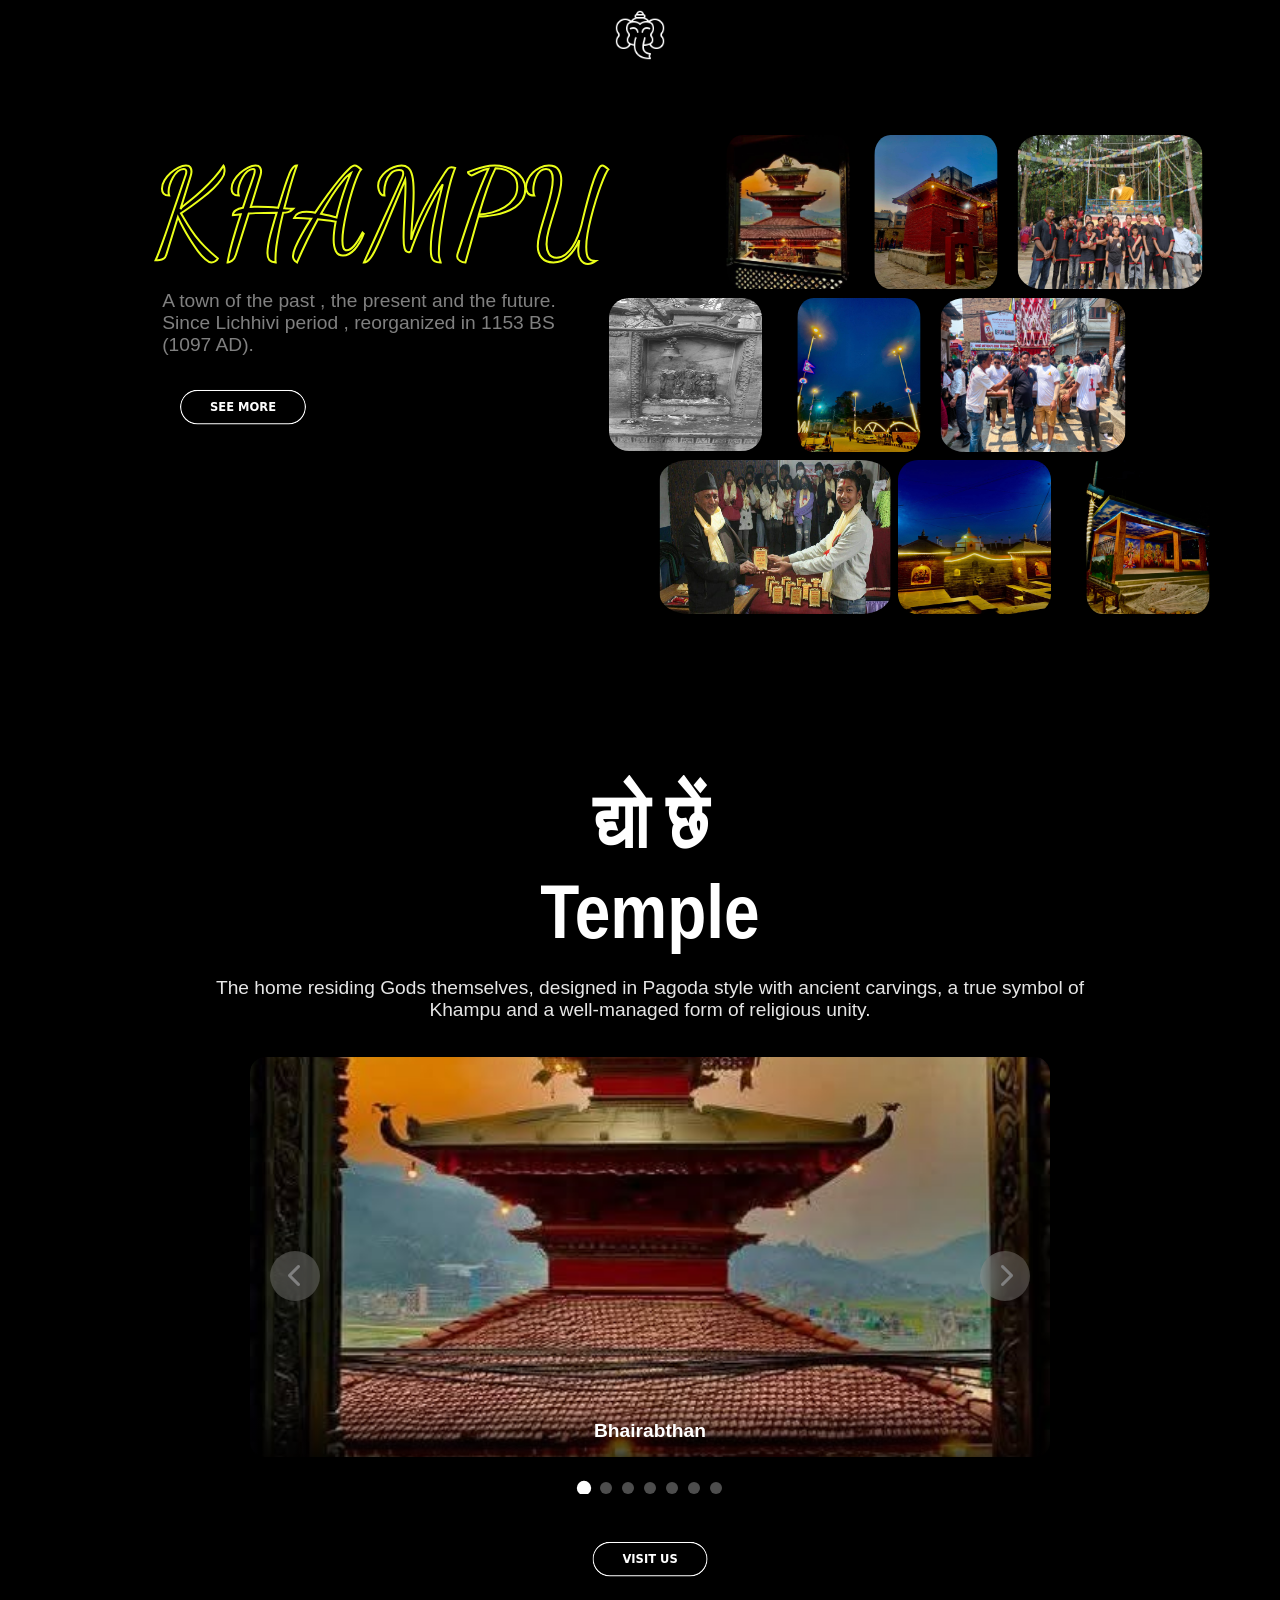
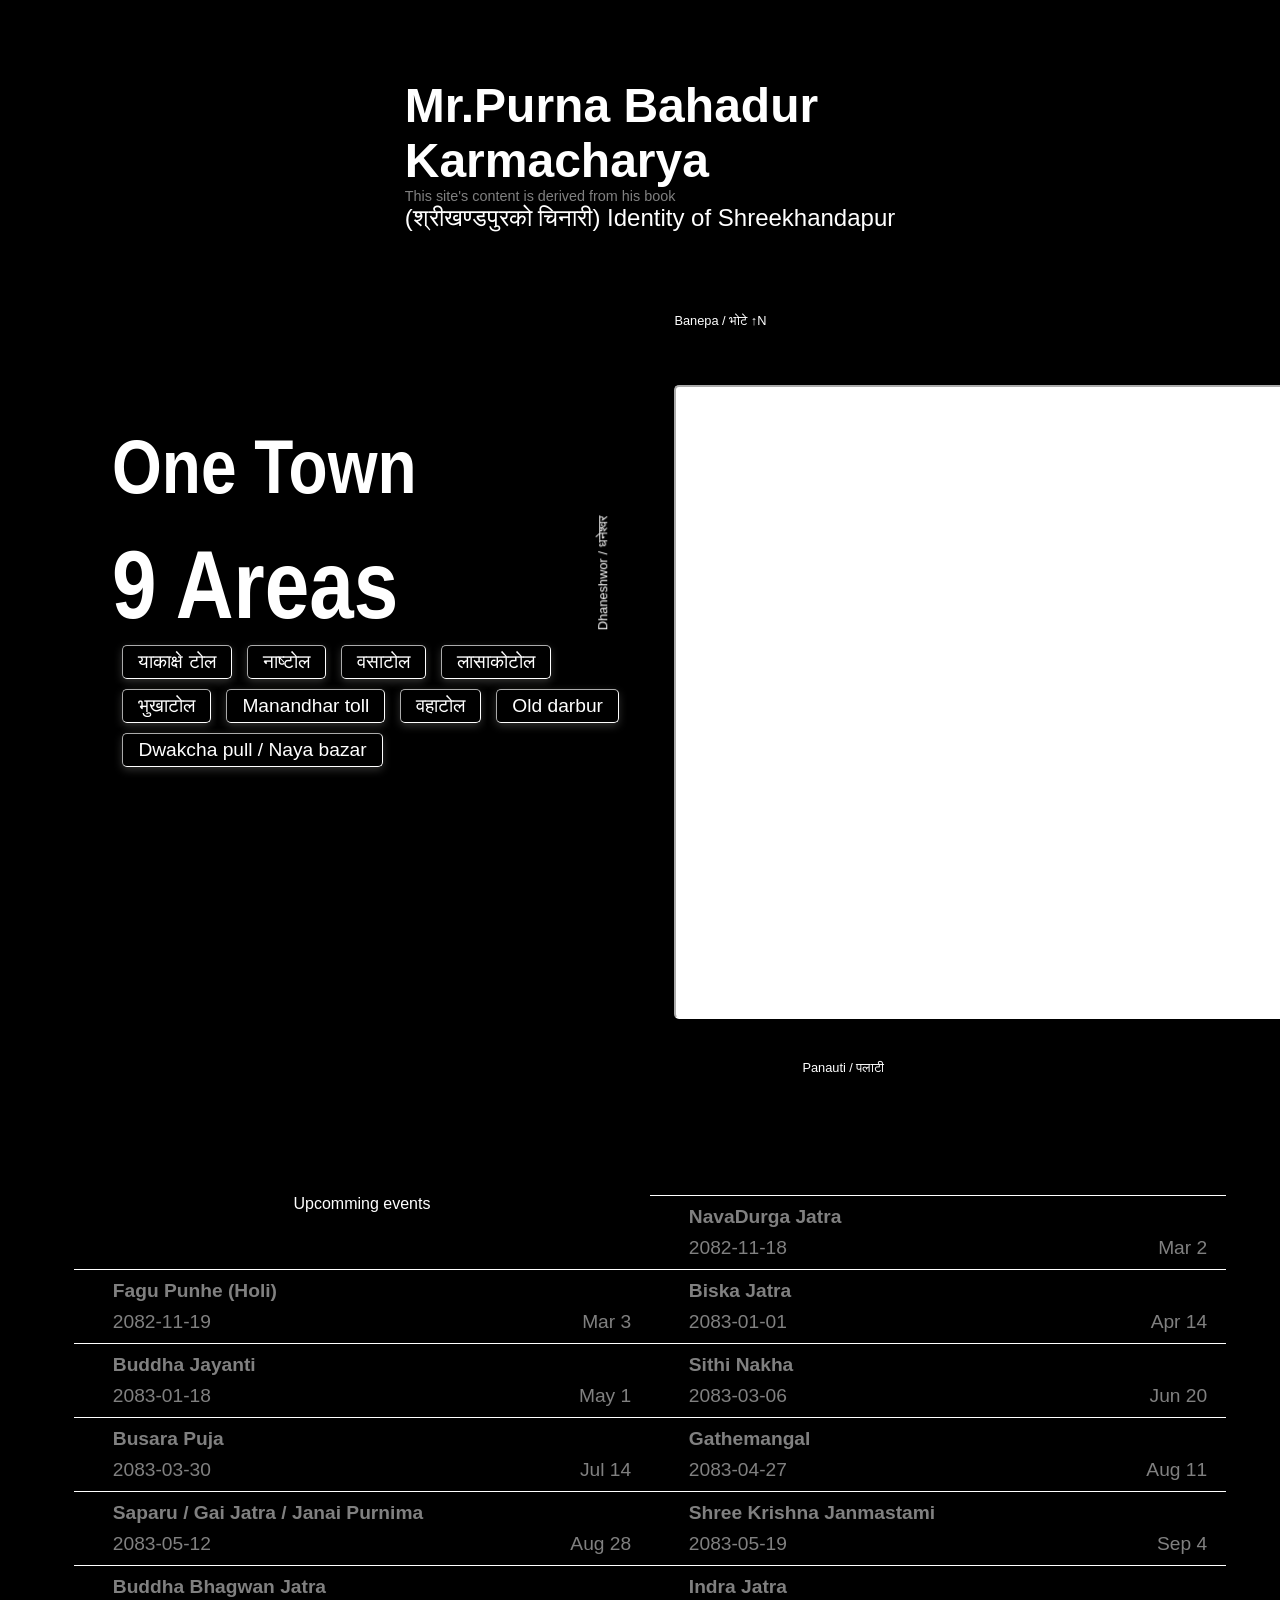
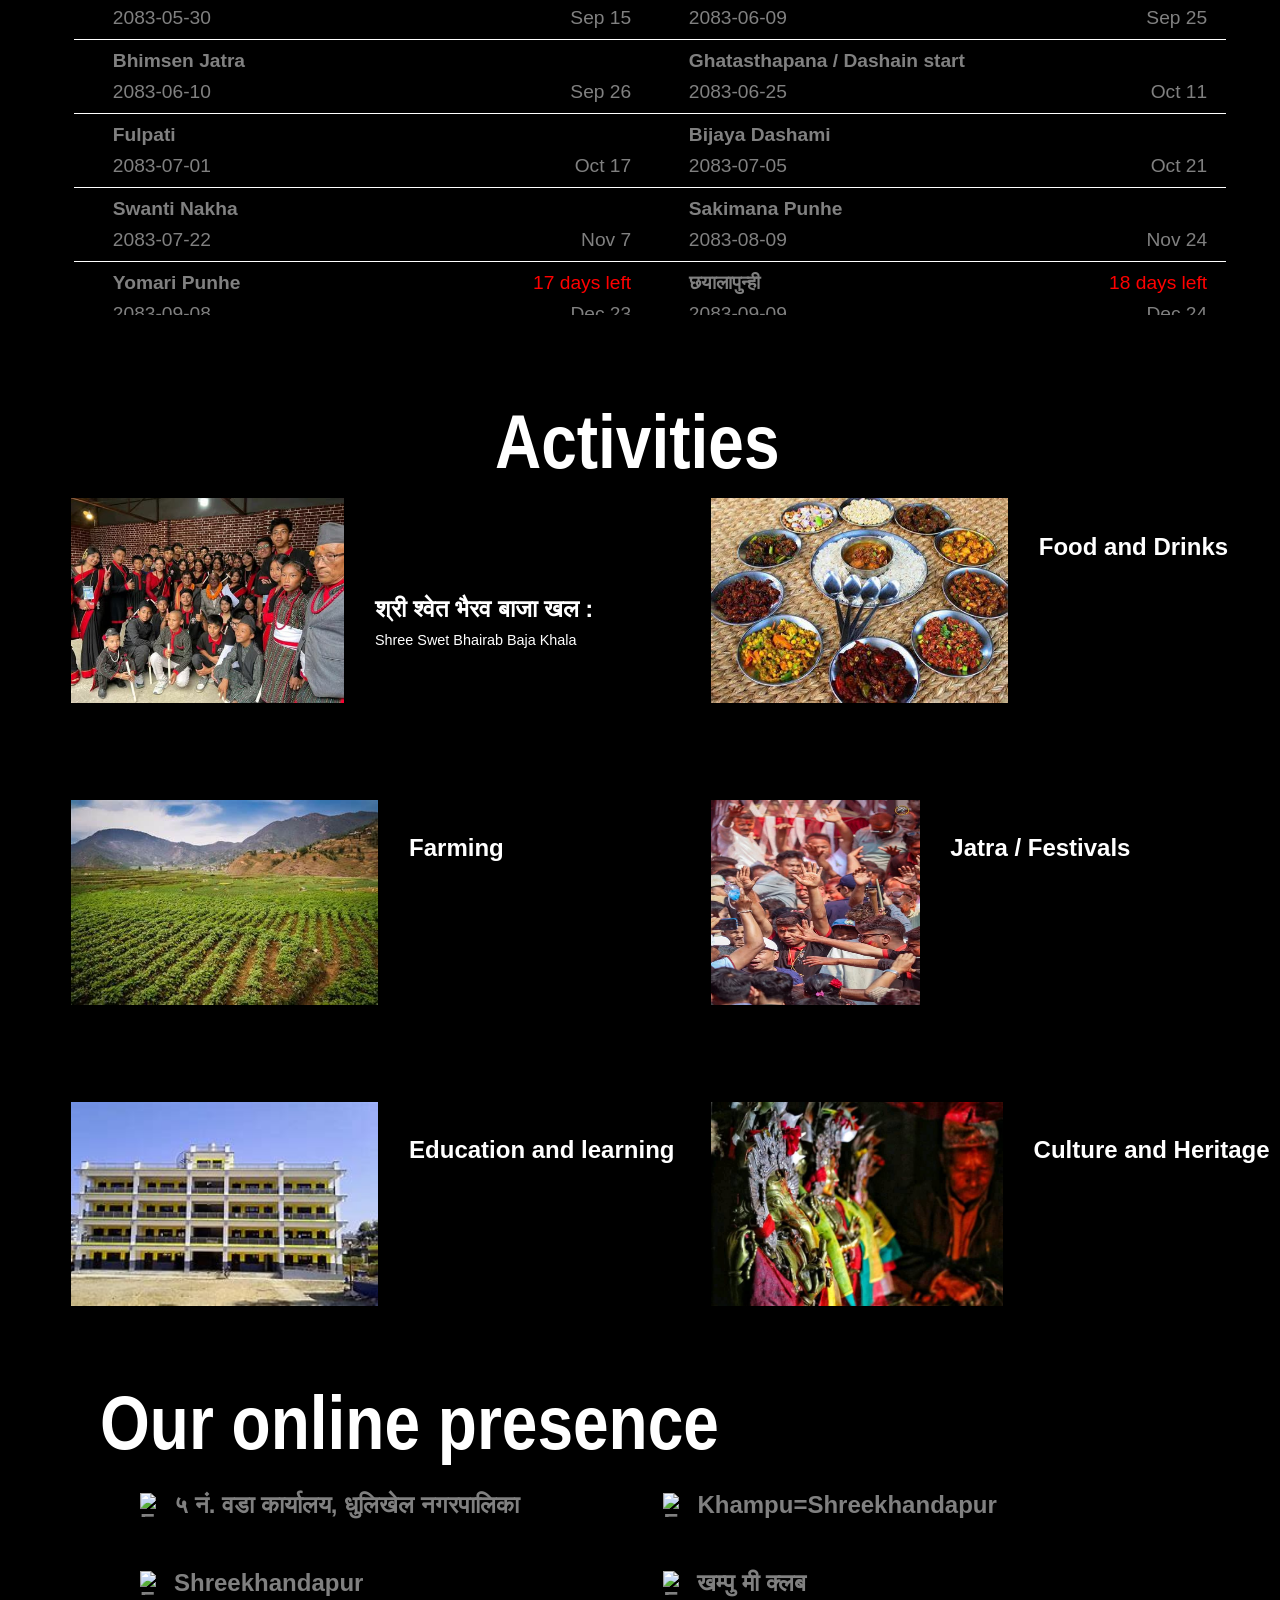
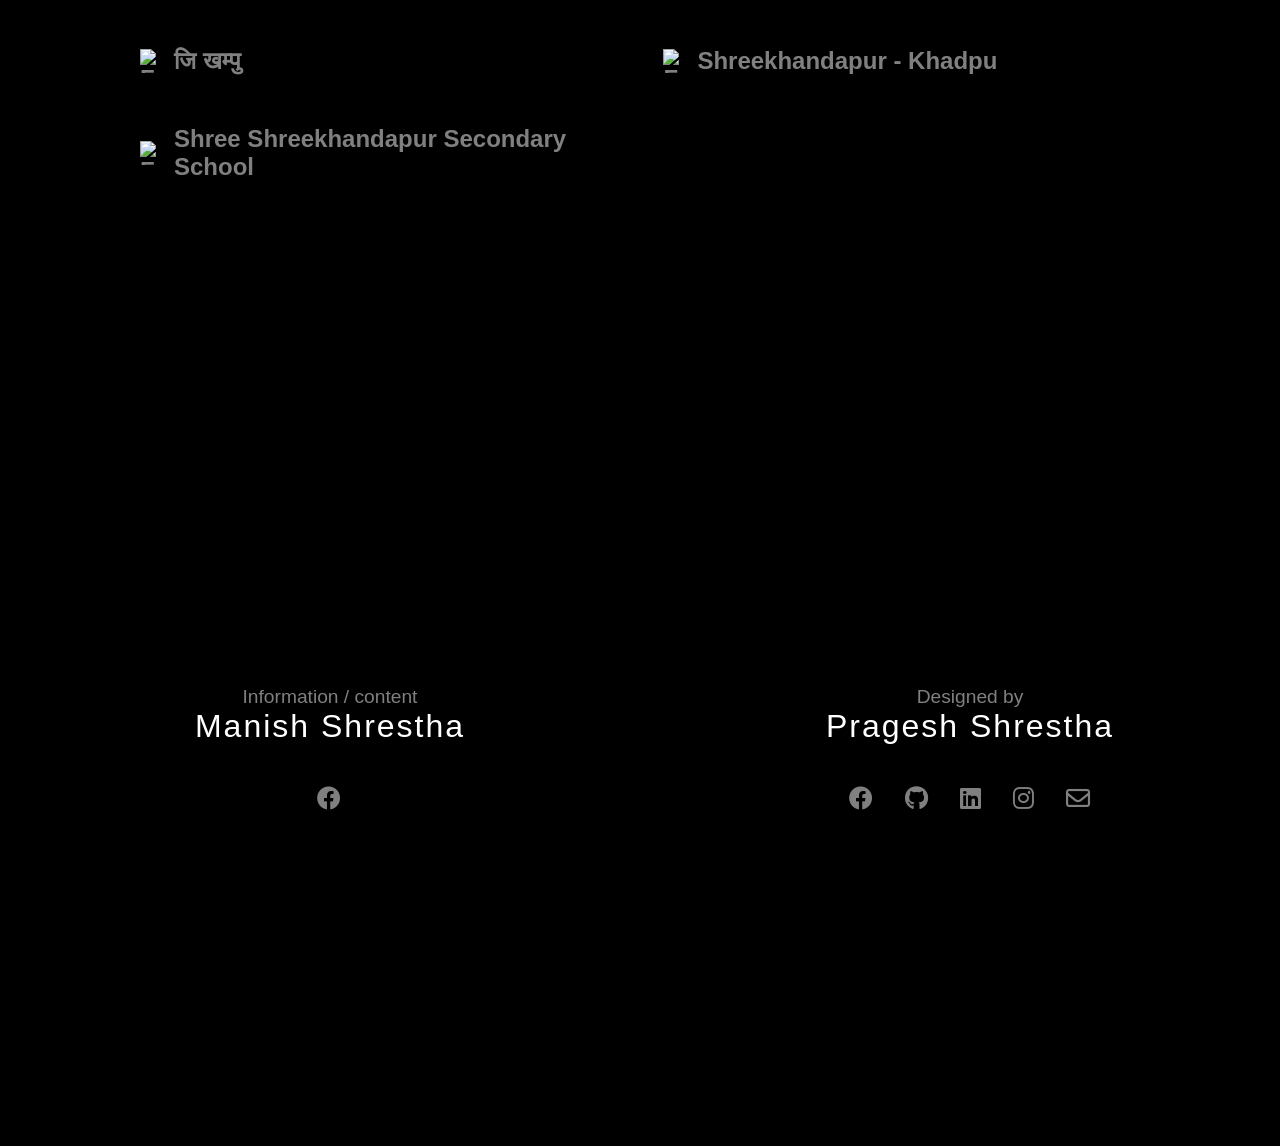
==== index.html @ 605fe3b8 "fixed:map-satellite" ====
<!DOCTYPE html>
<html>
<head>
    <title>खम्पू</title>

    <!-- Include Leaflet CSS -->
    <link rel="icon" type="image/png" href="icon.PNG">

    <link href="https://fonts.googleapis.com/css2?family=Roboto:wght@400;700&family=Open+Sans:wght@300;600&display=swap" rel="stylesheet">
    <link rel="stylesheet" href="https://unpkg.com/leaflet@1.9.4/dist/leaflet.css" />
    <link rel="stylesheet" href="style.css">
    <meta name="viewport" content="width=device-width, initial-scale=1, maximum-scale=5, user-scalable=yes, viewport-fit=cover">
    <meta name="mobile-web-app-capable" content="yes">
    <meta name="apple-mobile-web-app-capable" content="yes">
    <meta name="apple-mobile-web-app-status-bar-style" content="black-translucent">
    <meta name="format-detection" content="telephone=no">
    <script src="https://cdnjs.cloudflare.com/ajax/libs/gsap/3.12.2/gsap.min.js"></script>
    <script src="https://cdnjs.cloudflare.com/ajax/libs/gsap/3.12.2/ScrollTrigger.min.js"></script>
    <link rel="stylesheet" href="https://unpkg.com/leaflet/dist/leaflet.css" />
    <script src="https://unpkg.com/leaflet/dist/leaflet.js"></script>
    <script src="https://code.jquery.com/jquery-3.6.0.min.js"></script>
    <link rel="stylesheet" href="https://cdnjs.cloudflare.com/ajax/libs/font-awesome/6.0.0-beta3/css/all.min.css">

<link rel="preconnect" href="https://fonts.googleapis.com">
<link rel="preconnect" href="https://fonts.gstatic.com" crossorigin>
<link href="https://fonts.googleapis.com/css2?family=Dancing+Script&display=swap" rel="stylesheet">
    <link rel="stylesheet" href="https://unpkg.com/leaflet@1.7.1/dist/leaflet.css" />
    <script src="https://unpkg.com/leaflet@1.7.1/dist/leaflet.js"></script>
    <script src="https://code.jquery.com/jquery-3.6.0.min.js"></script>

</head>
<img src="ganesh.png" class="namonamah">
<div class="popup" id="popup">
  <img id="popupImg" src="">
  <div class="description" id="desc"></div>
</div>
<div class="textContainer" id="animatedText">Shreekhandapur</div>
<div style="overflow-x:hidden;">
<div class="page_front" style="position:sticky;top:0;">
<!---  <iframe src="some.svg"></iframe>-->

<div class="text_front">
  <div class="wrapper">
    <svg>
      <text x="50%" y="50%" dy=".35em" text-anchor="middle">
        KHAMPU
      </text>
    </svg>
  </div>
  <!--<button onclick="openAndFillForm()">Fill & Submit Form</button>-->

<p class="p_tag">
  A town of the past , the present and the future. <br>
  Since Lichhivi period , reorganized in 1153 BS <br>(1097 AD).


</p>

<br>
<button class="btn-17">
  <span class="text-container">
    <a href="https://jojolopakhampu.com/" class="text">See more</a>
  </span>
</button>
</div>

<div class="image_front fade-in">
<div class="if a">
  <img src="img1.jpg" alt = "" class="img_if a">
  <img src="img2.jpg" alt = "" class="img_if b">
  <img src="img3.jpg" alt = "" class="img_if c">


</div>
<div class="if b">
  <img src="img4.jpg" alt = "" class="img_if d">
  <img src="img5.jpg" alt = "" class="img_if e">
  <img src="img6.jpg" alt = "" class = "img_if f">


</div>
<div class="if a">
  <img src="img7.jpg" alt = "" class="img_if g">
  <img src="img8.jpg" alt = "" class="img_if h">
  <img src="img9.jpg" alt = "" class="img_if i">

</div>
</div>



</div>

<div class="temple-carousel-container slide-in">
  <div class="carousel-header">
    <div class="tracking-in-expand b"> 
      द्यो छें <br> Temple <br>
    </div>
    <div class="temple-description">
      The home residing Gods themselves, designed in Pagoda style with ancient carvings, a true symbol of Khampu and a well-managed form of religious unity.
    </div>
  </div>
  
  <div class="temple-carousel">
    <div class="carousel-track">
      <div class="temple-slide">
        <img src="img1.jpg" alt="Temple 1" class="temple-img">
        <div class="temple-caption">Bhairabthan</div>
      </div>
      <div class="temple-slide">
        <img src="narayanthan.jpg" alt="Narayan Temple" class="temple-img">
        <div class="temple-caption">Narayanthan </div>
      </div>
      <div class="temple-slide">
        <img src="stupa1.jpg" alt="Stupa 1" class="temple-img">
        <div class="temple-caption"> Stupa</div>
      </div>
      <div class="temple-slide">
        <img src="ganeshthan.jpg" alt="Ganesh Temple" class="temple-img">
        <div class="temple-caption">Ganeshthan</div>
      </div>
      <div class="temple-slide">
        <img src="stupa2.jpg" alt="Stupa 2" class="temple-img">
        <div class="temple-caption"> Stupa</div>
      </div>
      <div class="temple-slide">
        <img src="bhimsenthan.jpg" alt="Bhimsen Temple" class="temple-img">
        <div class="temple-caption">Bhimsenthan</div>
      </div>
      <div class="temple-slide">
        <img src="pokhari.jpg" alt="Pokhari" class="temple-img">
        <div class="temple-caption">Mahadev Pokhari</div>
      </div>
    </div>
    
    <button class="carousel-btn prev-btn" onclick="moveCarousel(-1)">
      <i class="fas fa-chevron-left"></i>
    </button>
    <button class="carousel-btn next-btn" onclick="moveCarousel(1)">
      <i class="fas fa-chevron-right"></i>
    </button>
    
    <div class="carousel-dots">
      <span class="dot active" onclick="currentSlide(1)"></span>
      <span class="dot" onclick="currentSlide(2)"></span>
      <span class="dot" onclick="currentSlide(3)"></span>
      <span class="dot" onclick="currentSlide(4)"></span>
      <span class="dot" onclick="currentSlide(5)"></span>
      <span class="dot" onclick="currentSlide(6)"></span>
      <span class="dot" onclick="currentSlide(7)"></span>
    </div>
  </div>
  
  <button class="btn-17" style="margin-top:4vh">
    <span class="text-container">
      <a href="https://earth.google.com/web/@27.61558313,85.53383114,1462.14676281a,1025.90516681d,35y,0.00000001h,3.66679884t,360r/data=CgRCAggBOgMKATBCAggASg0I____________ARAA" class="text">Visit us</a>
    </span>
  </button>
</div>
<div style="display: flex; justify-content: center; width: 100vw; height: auto;margin-bottom:15vh;">
  <div class="book_div zoom-in">
<a href="https://www.facebook.com/purna.karmacharya.98" style="font-size:3rem;font-weight:600;">Mr.Purna Bahadur <br>Karmacharya</a>
<p style="color:grey;font-size:.9rem;">This site's content is derived from his book </p><a style="font-size:1.5rem;">(श्रीखण्डपुरको चिनारी) Identity of Shreekhandapur</a>
</div>
</div>
<div class="third_front ">


  <div class="text_front zoom-in">
  <p class="tracking-in-expand b">
    One Town </p> 
    <p class="tracking-in-expand" style="margin-top:5vh;font-size:5rem;">
      9 Areas </p> 
    <br>
    <div class="tf_div">
   
  </div>
  <div id="popup" class="ol-popup" style="display: none;">
    <div id="popup-content"></div>
</div>
<style>
    .ol-popup {
        position: absolute;
        background-color: white;
        box-shadow: 0 1px 4px rgba(0, 0, 0, 0.2);
        padding: 15px;
        border-radius: 10px;
        border: 1px solid #cccccc;
        bottom: 12px;
        left: -50px;
        min-width: 150px;
    }
</style>
   <script>
const tagsData = [
    "याकाक्षे टोल",
    "नाष्टोल",
    "वसाटोल",
    "लासाकोटोल",
    "भुखाटोल",
    "Manandhar toll",
    "वहाटोल",
    "Old darbur",
    "Dwakcha pull / Naya bazar"
];

// tf_div 
const tfDiv = document.querySelector('.tf_div');

tagsData.forEach(tagName => {
    const aTag = document.createElement('a');
    aTag.textContent = tagName;
    aTag.setAttribute('data-name', tagName);
    tfDiv.appendChild(aTag);
});
   </script>
    
   
    </div>

   
        <!-- Map container -->

        <div class="map_container">
          <a class="mp a" href="https://banepamun.gov.np/">Banepa / भोटे  ↑N</a>
          <a class="mp b" href="https://earth.google.com/web/@27.61771943,85.52283434,1498.59686632a,1630.9930187d,35y,0.00000001h,3.66714672t,0r/data=CgRCAggBOgMKATBCAggASg0I____________ARAA">Dhaneshwor / धनेश्वर</a>
          <a class="mp c" href="https://dhulikhelmun.gov.np/en">Dhulikhel / धौखेल / Chaukot</a>
          <a class="mp d" href="https://panautimun.gov.np/">Panauti / पलाटी </a>
        <div id="map"></div>
        
    </div>
    <link rel="stylesheet" href="https://cdn.jsdelivr.net/npm/ol@v7.5.1/ol.css">
    <script src="https://cdn.jsdelivr.net/npm/ol@v7.5.1/dist/ol.js"></script>
    <script>
      $(document).ready(function() {
    // Map Initialization using OpenLayers
    const map = new ol.Map({
        target: 'map', // Assuming you have a div with id="map"
        layers: [
            new ol.layer.Tile({
                source: new ol.source.XYZ({
                    url: 'https://server.arcgisonline.com/ArcGIS/rest/services/World_Imagery/MapServer/tile/{z}/{y}/{x}',
                    attributions: 'Tiles © Esri — Source: Esri, i-cubed, USDA, USGS, AEX, GeoEye, Getmapping, Aerogrid, IGN, IGP, UPR-EGP, and the GIS User Community'
                })
            })
        ],
        view: new ol.View({
            center: ol.proj.fromLonLat([85.53389, 27.61528]), // Panauti coordinates
            zoom: 17
        })
    });

    // Color Palette
    const colors = [
    "rgba(255, 0, 0, 0.4)",   // "#FF0000" with 0.1 opacity
    "rgba(0, 255, 0, 0.4)",   // "#00FF00" with 0.1 opacity
    "rgba(0, 0, 255, 0.4)",   // "#0000FF" with 0.1 opacity
    "rgba(255, 255, 0, 0.4)", // "#FFFF00" with 0.1 opacity
    "rgba(255, 0, 255, 0.4)", // "#FF00FF" with 0.1 opacity
    "rgba(0, 255, 255, 0.4)", // "#00FFFF" with 0.1 opacity
    "rgba(255, 153, 0, 0.4)", // "#FF9900" with 0.1 opacity
    "rgba(153, 0, 255, 0.4)", // "#9900FF" with 0.1 opacity
    "rgba(0, 255, 153, 0.4)"  // "#00FF99" with 0.1 opacity
];

    // Area Data under the curve
    const areas = [
        { name: "याकाक्षे टोल", color: colors[0], coords: [[85.534503, 27.615900], [85.534734, 27.616316], [85.535841, 27.615836], [85.535104, 27.615489], [85.534535, 27.615508]] },
        { name: "नाष्टोल", color: colors[1], coords: [[85.534503, 27.615900], [85.534497, 27.615116], [85.534267, 27.615140], [85.534229, 27.615865], [85.534267, 27.615967]] },
        { name: "वसाटोल", color: colors[2], coords: [[85.534229, 27.615865], [85.534267, 27.615967], [85.533985, 27.615984], [85.533462, 27.615589], [85.533226, 27.615527], [85.532652, 27.615385], [85.533092, 27.614767], [85.532258, 27.614755], [85.532510, 27.614588], [85.533004, 27.614662], [85.533242, 27.614736], [85.533199, 27.614498], [85.533701, 27.614569], [85.534200, 27.614681], [85.534028, 27.615028], [85.533932, 27.615152], [85.534267, 27.615140]] },
        { name: "लासाकोटोल", color: colors[3], coords: [[85.534200, 27.614681], [85.534028, 27.615028], [85.533932, 27.615152], [85.534393, 27.615107], [85.535222, 27.615095], [85.535415, 27.615199], [85.535444, 27.615035], [85.535407, 27.614831], [85.535243, 27.614524], [85.534497, 27.614092], [85.534302, 27.614439]] },
        { name: "Manandhar toll", color: colors[4], coords: [[85.533242, 27.614736], [85.533199, 27.614498], [85.532998, 27.614451], [85.533004, 27.614184], [85.532658, 27.614170], [85.532279, 27.614279], [85.532100, 27.614510], [85.532263, 27.614558]] },
        { name: "Dwakcha pull / Naya bazar", color: colors[5], coords: [[85.529616, 27.614750], [85.529026, 27.614455], [85.529562, 27.612354], [85.531772, 27.613619], [85.531719, 27.614674], [85.532108, 27.614605]] },
        { name: "भुखाटोल", color: colors[6], coords: [[85.532094, 27.614855], [85.532652, 27.615397], [85.533510, 27.615615], [85.532143, 27.617238], [85.531727, 27.616518], [85.532089, 27.615211]] },
        { name: "वहाटोल", color: colors[7], coords: [[85.534524, 27.615130], [85.534535, 27.615508], [85.535082, 27.615487], [85.535090, 27.615252], [85.535133, 27.615111], [85.534809, 27.615092]] },
        { name: "Old darbur", color: colors[8], coords: [[85.533193, 27.614501], [85.533218, 27.614187], [85.533886, 27.613904], [85.534495, 27.614047], [85.534371, 27.614244], [85.534272, 27.614539], [85.534197, 27.614686], [85.533704, 27.614569]] }
    ];

    // Polygon Creation & Storage
    const polygons = {};
    areas.forEach(area => {
    const polygon = new ol.Feature({
        geometry: new ol.geom.Polygon([area.coords.map(coord => ol.proj.fromLonLat(coord))]),
        name: area.name
    });

    const vectorSource = new ol.source.Vector({
        features: [polygon]
    });


        const vectorLayer = new ol.layer.Vector({
            source: vectorSource,
            style: new ol.style.Style({
                fill: new ol.style.Fill({
                    color: area.color
                }),
                stroke: new ol.style.Stroke({
                    color: area.color,
                    width: 2
                })
            })
        });

        map.addLayer(vectorLayer);
        polygons[area.name] = vectorLayer;

        // Popup functionality (OpenLayers has a different approach)
        polygon.on('change', function(evt){
            let feature = evt.target;
            let extent = feature.getGeometry().getExtent();
            let center = ol.extent.getCenter(extent);
            let popupContent = area.name;

            // Create a popup overlay
            const popup = new ol.Overlay({
              element: document.getElementById('popup'),
              positioning: 'bottom-center',
              stopEvent: false,
            });

            map.addOverlay(popup);

            popup.setPosition(center);
            document.getElementById('popup-content').innerHTML = popupContent;
            document.getElementById('popup').style.display = 'block';

            map.on('pointermove', function(evt){
                let feature = map.forEachFeatureAtPixel(evt.pixel, function (feature) {
                    return feature;
                });
                
                // Remove hover class from all text links
                $(".tf_div a").removeClass('map-hover');
                
                if(feature){
                    const featureName = feature.get('name');
                    // Add hover class to corresponding text link
                    $(`.tf_div a[data-name="${featureName}"]`).addClass('map-hover');
                    document.getElementById('popup').style.display = 'block';
                } else {
                    document.getElementById('popup').style.display = 'none';
                }
            });

        });

    });

    // Hover Interaction (Popup Trigger)
    $(".tf_div a").hover(
        function() {
            const areaName = $(this).data("name");
            if (polygons[areaName]) {
                // Trigger the popup by simulating a click on the polygon feature
                polygons[areaName].getSource().getFeatures()[0].changed();
            }
        },
        function() {
            // Hide the popup when mouse leaves the link
            document.getElementById('popup').style.display = 'none';
        }
    );
});
</script>
  </div>

<div class="overflow_container">
  <div class="festival-container" id="festivalList"></div>

  <!--
<div class="timeline-container">
  <div class="timeline-row" id="row1">
      <div class="timeline"></div>
  </div>
  <div class="timeline-row" id="row2">
      <div class="timeline"></div>
  </div>
</div>
-->
</div>
</div>
<!--
<h1>📅 Upcoming Events</h1>

<div class="event-container1">
    <table>
        <thead>
            <tr>
                <th>#</th>
                <th>Occasion</th>
                <th>English Date</th>
                <th>Nepali Date</th>
                <th>Days Left</th>
            </tr>
        </thead>

        <tbody id="eventTableBody1"></tbody>
    </table>
</div>

<div class="timeline-container1">
    <h2>Event Timeline</h2>
    <div class="timeline1" id="timeline1"></div>
</div>
-->
<div class="forth_front">

  <p class="tracking-in-expand b zoom-in">
    Activities</p>
    <div class="temp_row">
    <div class="row_pictures">
      <div class="image_row slide-in">
        <img src="baja.jpg" alt ="">
        <p class="image_p" style="margin-top:5vh;">
          श्री श्वेत भैरव बाजा खल :<br>
          <span style="font-size:.9rem;font-weight:200;color:white;">Shree Swet Bhairab Baja Khala</span>
        </p>
      </div>
<div class="image_row slide-in">
  <img src="food.jpg" alt ="">
  <p class="image_p">
    Food and Drinks
  </p>
</div>

<div class="image_row slide-in">
  <img src="farming.jpg" alt ="">
  <p class="image_p">
    Farming
  </p>
</div>
<div class="image_row slide-in">
  <img src="jatra.jpg" alt ="">
  <p class="image_p">
    Jatra / Festivals
  </p>
</div>
<div class="image_row slide-in">
  <img src="edu.jpg" alt ="">
  <p class="image_p">
    Education and learning
  </p>
</div>
<div class="image_row slide-in">
  <img src="culture.jpg" alt ="">
  <p class="image_p">
    Culture and Heritage
  </p>
</div>
    </div>
    <div class="row_pictures">
     <!---
      <div class="image_row">
        <img src="" alt ="">
        <p class="image_p">
          Something
        </p>
      </div>
      <div class="image_row">
        <img src="" alt ="">
        <p class="image_p">
          Something
        </p>
      </div>
      <div class="image_row">
        <img src="" alt ="">
        <p class="image_p">
          Something
        </p>
      </div>
    -->
      
      
      
      
          </div>
        </div>
      




</div>


</div>

 <div class="second_last">
  <p class="tracking-in-expand b zoom-in">
    Our online presence</p>
    <div class="sl_div">
      <div class="social-link">
        <a href="https://www.facebook.com/5NoWardOffice" target="_blank">
            <img src="https://upload.wikimedia.org/wikipedia/commons/5/51/Facebook_f_logo_%282019%29.svg" alt="Facebook" class="icon">
            <span>५ नं. वडा कार्यालय, धुलिखेल नगरपालिका 
            </span>
        </a>
    </div>
    <div class="social-link">
      <a href="https://www.facebook.com/KhampuShreekhandapur" target="_blank">
          <img src="https://upload.wikimedia.org/wikipedia/commons/5/51/Facebook_f_logo_%282019%29.svg" alt="Facebook" class="icon">
          <span>Khampu=Shreekhandapur 
          </span>
      </a>
    </div>
    <div class="social-link">
      <a href="https://www.facebook.com/groups/250309174994095" target="_blank">
          <img src="https://upload.wikimedia.org/wikipedia/commons/5/51/Facebook_f_logo_%282019%29.svg" alt="Facebook" class="icon">
          <span>Shreekhandapur</span>
      </a>
    </div>

    <div class="social-link">
      <a href="https://www.facebook.com/profile.php?id=61567288890779" target="_blank">
          <img src="https://upload.wikimedia.org/wikipedia/commons/5/51/Facebook_f_logo_%282019%29.svg" alt="Facebook" class="icon">
          <span>खम्पु मी क्लब </span>
      </a>
    </div>
    <div class="social-link">
      <a href="https://www.facebook.com/profile.php?id=61566471920444" target="_blank">
          <img src="https://upload.wikimedia.org/wikipedia/commons/5/51/Facebook_f_logo_%282019%29.svg" alt="Facebook" class="icon">
          <span>जि खम्पु 
          </span>
      </a>
    </div>
    <div class="social-link">
      <a href="https://www.facebook.com/profile.php?id=100067754231854" target="_blank">
          <img src="https://upload.wikimedia.org/wikipedia/commons/5/51/Facebook_f_logo_%282019%29.svg" alt="Facebook" class="icon">
          <span>    Shreekhandapur - Khadpu 

          </span>
      </a>
    </div>
    <div class="social-link">
      <a href="https://www.facebook.com/shreeshreekhandapur5" target="_blank">
          <img src="https://upload.wikimedia.org/wikipedia/commons/5/51/Facebook_f_logo_%282019%29.svg" alt="Facebook" class="icon">
          <span>   Shree Shreekhandapur Secondary School 

          </span>
      </a>
    </div>


        </div>

 </div>

<div class="last_front">


<div class="lf_div a">
  
  <div style="display:block;align-items:center;text-align:center;">
    <p>Information / content</p>
    <a href="https://jojolopakhampu.com/" style="font-size:2rem;">Manish Shrestha</a>

    
  </div>
  
  <div class="logo_footer">
    <a href="https://www.facebook.com/profile.php?id=61551064709132" target="_blank"><i class="fab fa-facebook"></i></a>
   
  </div>

</div>
<div class="lf_div b">
  <div style="display:block;align-items:center;text-align:center;">
    <p>Designed by</p>
    <a href="https://prageshshrestha.github.io/" style="font-size:2rem;">Pragesh Shrestha</a>

    
  </div>
  
  <div class="logo_footer">
    <a href="https://www.facebook.com/pragesh.shrestha.9/" target="_blank"><i class="fab fa-facebook"></i></a>
    <a href="https://github.com/PrageshShrestha" target="_blank"><i class="fab fa-github"></i></a>
    <a href="https://www.linkedin.com/in/mohan-krishna-shrestha-a00212212/" target="_blank"><i class="fab fa-linkedin"></i></a>
    <a href="https://www.instagram.com/pragesh_shrestha/?hl=en" target="_blank"><i class="fab fa-instagram"></i></a>
    <a href="mailto:binormus006@gmail.com"><i class="far fa-envelope"></i></a>
  </div>
</div>






   
    <script>
      gsap.registerPlugin(ScrollTrigger);
    
      gsap.to("#animatedText", {
          scrollTrigger: {
              trigger: "body",
              start: "200vh bottom",
              end: "50% center",
              scrub: true
          },
          top: "150vh",
          scale: 2.5,
          opacity: .01,
          letterSpacing: "1.5em",
          rotateY: 20,
          rotateX: 10,
          ease: "power3.out"
      });
    
      gsap.to("#animatedText", {
          scrollTrigger: {
              trigger: "body",
              start: "50% center",
              end: "bottom top",
              scrub: true,
              onUpdate: self => {
                  if (self.progress > 0.5) {
                      document.getElementById("animatedText").classList.add("filled");
                      document.getElementById("animatedText").classList.remove("outline");
                  } else {
                      document.getElementById("animatedText").classList.add("outline");
                      document.getElementById("animatedText").classList.remove("filled");
                  }
              }
          },
          left: "50%",
          top: "25vh",
          transform: "translate(-50%, 0) scale(1.1)",
          opacity: 1,
          letterSpacing: "0.2em",
          rotateY: 0,
          rotateX: 0,
          duration: 2,
          ease: "expo.out"
      });
    
      function applyOutlineEffect() {
          const text = document.getElementById("animatedText").innerText;
          let letterElements = [];
          document.getElementById("animatedText").innerHTML = "";
    
          for (let i = 0; i < text.length; i++) {
              const span = document.createElement("span");
              span.innerText = text[i];
              span.classList.add("filled");
              document.getElementById("animatedText").appendChild(span);
              letterElements.push(span);
          }
    
          function outlineLetter(index) {
              if (index < letterElements.length) {
                  gsap.set(letterElements[index], { className: "outline" });
                  gsap.delayedCall(.2, () => {
                      gsap.set(letterElements[index], { className: "filled" });
                      outlineLetter(index + 1);
                  });
              } else {
                  outlineLetter(0);
              }
          }
    
          outlineLetter(0);
      }
    
      gsap.to("#animatedText", {
          scrollTrigger: {
              trigger: "body",
              start: "bottom 40vh",
              end: "bottom 0vh",
              onEnter: () => applyOutlineEffect(),
              once: true,
          }
      });
    </script>
    <script>
    document.addEventListener("DOMContentLoaded", function () {
    const elementsToAnimate = document.querySelectorAll(".fade-in, .slide-in, .zoom-in");

    function handleScroll() {
        elementsToAnimate.forEach(el => {
            const rect = el.getBoundingClientRect();
            const windowHeight = window.innerHeight;

            if (rect.top < windowHeight - 100 && rect.bottom > 100) { 
                // Element is in viewport → Add 'show' class
                el.classList.add("show");
            } else {
                // Element is out of viewport → Remove 'show' class
                el.classList.remove("show");
            }
        });
    }

    window.addEventListener("scroll", handleScroll);
    handleScroll(); // Run once in case elements are already in view
});

document.addEventListener("DOMContentLoaded", function () {
    const elementsToAnimate1 = document.querySelectorAll(".fade-in1, .slide-in1, .zoom-in1");

    function handleScroll1() {
        elementsToAnimate1.forEach(el => {
            const rect = el.getBoundingClientRect();
            const windowHeight = window.innerHeight;

            if (rect.top < windowHeight - 100 && rect.bottom > 100) { 
                el.classList.add("show1");
            } else {
                el.classList.remove("show1");
            }
        });
    }

    window.addEventListener("scroll", handleScroll1);
    handleScroll1();

});
    $(document).ready(function() {
      
const specialOccasions = [
    // --- REST OF 2026 ---
    { occasion: "NavaDurga Jatra", engDate: new Date('2026-03-02'), nepDate: "2082-11-18" },
    { occasion: "Fagu Punhe (Holi)", engDate: new Date('2026-03-03'), nepDate: "2082-11-19" },
    { occasion: "Biska Jatra", engDate: new Date('2026-04-14'), nepDate: "2083-01-01" },
    { occasion: "Buddha Jayanti", engDate: new Date('2026-05-01'), nepDate: "2083-01-18" },
    { occasion: "Sithi Nakha", engDate: new Date('2026-06-20'), nepDate: "2083-03-06" },
    { occasion: "Busara Puja", engDate: new Date('2026-07-14'), nepDate: "2083-03-30" },
    { occasion: "Gathemangal", engDate: new Date('2026-08-11'), nepDate: "2083-04-27" },
    { occasion: "Saparu / Gai Jatra / Janai Purnima", engDate: new Date('2026-08-28'), nepDate: "2083-05-12" },
    { occasion: "Shree Krishna Janmastami", engDate: new Date('2026-09-04'), nepDate: "2083-05-19" },
    { occasion: "Buddha Bhagwan Jatra", engDate: new Date('2026-09-15'), nepDate: "2083-05-30" },
    { occasion: "Indra Jatra", engDate: new Date('2026-09-25'), nepDate: "2083-06-09" },
    { occasion: "Bhimsen Jatra", engDate: new Date('2026-09-26'), nepDate: "2083-06-10" },
    { occasion: "Ghatasthapana / Dashain start", engDate: new Date('2026-10-11'), nepDate: "2083-06-25" },
    { occasion: "Fulpati", engDate: new Date('2026-10-17'), nepDate: "2083-07-01" },
    { occasion: "Bijaya Dashami", engDate: new Date('2026-10-21'), nepDate: "2083-07-05" },
    { occasion: "Swanti Nakha", engDate: new Date('2026-11-07'), nepDate: "2083-07-22" },
    { occasion: "Sakimana Punhe", engDate: new Date('2026-11-24'), nepDate: "2083-08-09" },
    { occasion: "Yomari Punhe", engDate: new Date('2026-12-23'), nepDate: "2083-09-08" },
    { occasion: "छयालापुन्ही", engDate: new Date('2026-12-24'), nepDate: "2083-09-09" },

    // --- INTO 2027 ---
    { occasion: "Maghe Sankranti", engDate: new Date('2027-01-15'), nepDate: "2083-10-01" },
    { occasion: "Maha Shivaratri", engDate: new Date('2027-03-06'), nepDate: "2083-11-22" }
];
            specialOccasions.sort((a, b) => {
                const [aYear, aMonth, aDay] = a.nepDate.split('-').map(Number);
                const [bYear, bMonth, bDay] = b.nepDate.split('-').map(Number);
                return (aYear - bYear) || (aMonth - bMonth) || (aDay - bDay);
            });
            $("#festivalList").append(
              `<p style="width:100%;text-align:center;align-items:center;color:white;font-size:1rem;font-weight:500;">Upcomming events</p>
              `);
        specialOccasions.forEach(event => {
          const today = new Date();

                    const engDateStr = event.engDate.toLocaleDateString('en-US', { month: 'short', day: 'numeric' });
                    const timeDiff = event.engDate - today;
                    const daysLeft = Math.ceil(timeDiff / (1000 * 60 * 60 * 24));
                    const daysLeftText = daysLeft > 0 ? `${daysLeft} days left` : '';
            $("#festivalList").append(
                `<div class="festival-box">
                    <div style="display:inline-flex;width:90%;justify-content: space-between;"><div style="font-weight:900;float:left;">${event.occasion}</div>
                       <p style="color:red; float:right;"> ${daysLeftText}</p>
                      </div>
                    <br>
                   <div style="display:inline-flex;width:90%;justify-content: space-between;margin-top:1vh; ">
                  <p style="float:left;">${event.nepDate}</p>
               
                  <p style="float:right;"> ${engDateStr}</p>
                   </div>
                 
                </div>`
            );
        });
    });
</script>
<script>
  document.addEventListener('DOMContentLoaded', function() {
    const messageDiv = document.getElementById('browser-message');

    // Check if it's a standalone app (like Messenger in-app browser)
    const isStandalone = (window.navigator.standalone || window.matchMedia('(display-mode: standalone)').matches);

    // Check for common in-app browser user agents
    const userAgent = navigator.userAgent.toLowerCase();
    const isMessenger = userAgent.indexOf('fb_iab') > -1; // Facebook in-app browser
    const isInstagram = userAgent.indexOf('instagram') > -1; // Instagram in-app browser

    if (isStandalone || isMessenger || isInstagram) {
        // It's likely an in-app browser or a standalone app
        messageDiv.textContent = "For best experience, open in a full browser.";
        messageDiv.style.bottom = '20px';

        setTimeout(function() {
            messageDiv.style.bottom = '-50px';
            setTimeout(function() {
              messageDiv.style.display = 'none';
            }, 500);
        }, 3000);
    } else {
        // It's likely a regular browser
        messageDiv.style.display = 'none'; // Don't show the message
    }
});
</script>
<div id="browser-message">
  Please open in browser for better experience.
</div>




<script>
  document.querySelectorAll('img').forEach(img => {
      img.addEventListener('click', function(event) {
          const popup = document.getElementById('popup');
          const popupImg = document.getElementById('popupImg');
          const desc = document.getElementById('desc');
          
          popupImg.src = this.src;
          desc.textContent = this.getAttribute('data-info') || 'No description available';
          popup.style.display = 'flex';
          console.log(popupImg.src);
          event.stopPropagation();
      });
  });

  document.getElementById('popup').addEventListener('click', function() {
      this.style.display = 'none';
  });


  
  // Function to open the website and start form filling
  function openAndFillForm() {
            // Open the website in a new tab
            let url = "https://election.gov.np/np/page/voter-list-db";
            let newTab = window.open(url, "_blank");

            // Function to wait and select an option from a dropdown
            function selectDropdownOption(selector, optionIndex, delay, callback) {
                setTimeout(function() {
                    var dropdown = newTab.document.querySelector(selector);
                    if (dropdown) {
                        dropdown.selectedIndex = optionIndex;
                        dropdown.dispatchEvent(new Event('change')); // Trigger change event
                        console.log("Selected option", optionIndex, "in", selector);
                        if (callback) callback(); // Call next step
                    } else {
                        console.error("Dropdown", selector, "not found");
                    }
                }, delay);
            }

            // Function to click the submit button
            function clickSubmitButton(delay) {
                setTimeout(function() {
                    var submitButton = newTab.document.getElementById("btnSubmit");
                    if (submitButton) {
                        submitButton.click();
                        console.log("Form submitted!");
                    } else {
                        console.error("Submit button not found");
                    }
                }, delay);
            }

            // Wait for the page to load
            newTab.onload = function() {
                setTimeout(function() {
                    // Select "State" (Third option - index 2)
                    selectDropdownOption("select[name='state']", 2, 200, function() {
                        // Select "District" (Third option - index 2)
                        selectDropdownOption("select[name='district']", 2, 200, function() {
                            // Select "VDC/Municipality" (Fifth option - index 4)
                            selectDropdownOption("select[name='vdc_mun']", 4, 200, function() {
                                // Select "Ward" (Sixth option - index 5)
                                selectDropdownOption("select[name='ward']", 5, 200, function() {
                                    // Select "Registration Center" (First available option)
                                    selectDropdownOption("select[name='reg_center']", "first", 200, function() {
                                        // Click the submit button
                                        clickSubmitButton(200);
                                    });
                                });
                            });
                        });
                    });
                }, 1000); // Initial delay to wait for the page to fully load
            };
        }

        // Add event listener to button click
        document.getElementById('triggerButton').addEventListener('click', openAndFillForm);
    </script>

    <!-- Temple Carousel JavaScript -->
    <script>
        let currentSlideIndex = 0;
        const totalSlides = 7;

        function moveCarousel(direction) {
            currentSlideIndex += direction;
            
            if (currentSlideIndex < 0) {
                currentSlideIndex = totalSlides - 1;
            } else if (currentSlideIndex >= totalSlides) {
                currentSlideIndex = 0;
            }
            
            updateCarousel();
        }

        function currentSlide(index) {
            currentSlideIndex = index - 1;
            updateCarousel();
        }

        function updateCarousel() {
            const track = document.querySelector('.carousel-track');
            const dots = document.querySelectorAll('.dot');
            
            // Move the carousel
            track.style.transform = `translateX(-${currentSlideIndex * 100}%)`;
            
            // Update dots
            dots.forEach((dot, index) => {
                dot.classList.remove('active');
                if (index === currentSlideIndex) {
                    dot.classList.add('active');
                }
            });
        }

        // Auto-play carousel
        setInterval(() => {
            moveCarousel(1);
        }, 5000);

        // Touch/swipe support for mobile
        let touchStartX = 0;
        let touchEndX = 0;

        const carousel = document.querySelector('.temple-carousel');
        
        carousel.addEventListener('touchstart', (e) => {
            touchStartX = e.changedTouches[0].screenX;
        });

        carousel.addEventListener('touchend', (e) => {
            touchEndX = e.changedTouches[0].screenX;
            handleSwipe();
        });

        function handleSwipe() {
            if (touchEndX < touchStartX - 50) {
                moveCarousel(1); // Swipe left, go to next
            }
            if (touchEndX > touchStartX + 50) {
                moveCarousel(-1); // Swipe right, go to previous
            }
        }

        // Initialize carousel on page load
        document.addEventListener('DOMContentLoaded', updateCarousel);
    </script>

    <!-- Mobile Enhancements -->
    <script>
    // Mobile-specific enhancements
    if (window.innerWidth <= 411) {
        
        // Smooth scroll behavior for mobile
        document.documentElement.style.scrollBehavior = 'smooth';
        
        // Prevent zoom on double tap for mobile
        let lastTouchEnd = 0;
        document.addEventListener('touchend', function (event) {
            const now = (new Date()).getTime();
            if (now - lastTouchEnd <= 300) {
                event.preventDefault();
            }
            lastTouchEnd = now;
        }, false);
        
        // Add touch feedback for interactive elements
        document.querySelectorAll('.btn-17, .temple-slide, .image_row, .tf_div a').forEach(element => {
            element.addEventListener('touchstart', function() {
                this.style.transform = 'scale(0.95)';
                this.style.transition = 'transform 0.1s ease';
            });
            
            element.addEventListener('touchend', function() {
                this.style.transform = 'scale(1)';
            });
        });
        
        // Optimize images for mobile
        document.querySelectorAll('img').forEach(img => {
            img.loading = 'lazy';
            img.addEventListener('load', function() {
                this.style.opacity = '0';
                setTimeout(() => {
                    this.style.transition = 'opacity 0.3s ease';
                    this.style.opacity = '1';
                }, 100);
            });
        });
        
        // Better popup handling for mobile
        const popup = document.getElementById('popup');
        const popupImg = document.getElementById('popupImg');
        
        // Close popup on escape key and outside touch
        document.addEventListener('keydown', function(e) {
            if (e.key === 'Escape' && popup.style.display === 'flex') {
                popup.style.display = 'none';
            }
        });
        
        // Add swipe to close for popup
        let touchStartY = 0;
        popup.addEventListener('touchstart', function(e) {
            touchStartY = e.touches[0].clientY;
        });
        
        popup.addEventListener('touchend', function(e) {
            const touchEndY = e.changedTouches[0].clientY;
            if (touchStartY - touchEndY > 100) {
                this.style.display = 'none';
            }
        });
        
        // Improve map interactions for mobile
        const mapElement = document.getElementById('map');
        if (mapElement) {
            mapElement.addEventListener('touchstart', function() {
                this.style.cursor = 'grab';
            });
            
            mapElement.addEventListener('touchend', function() {
                this.style.cursor = 'grab';
            });
        }
        
        // Add pull-to-refresh functionality
        let startY = 0;
        let isPulling = false;
        
        document.addEventListener('touchstart', function(e) {
            if (window.scrollY === 0) {
                startY = e.touches[0].clientY;
                isPulling = true;
            }
        });
        
        document.addEventListener('touchmove', function(e) {
            if (isPulling && e.touches[0].clientY - startY > 100) {
                // Show refresh indicator or perform refresh
                document.body.style.transform = 'translateY(50px)';
                document.body.style.transition = 'transform 0.3s ease';
            }
        });
        
        document.addEventListener('touchend', function() {
            if (isPulling) {
                document.body.style.transform = 'translateY(0)';
                isPulling = false;
            }
        });
    }
    </script>
---- style.css ----
.btn-17,
.btn-17 *,
.btn-17 :after,
.btn-17 :before,
.btn-17:after,
.btn-17:before {
  border: 0 solid;
  box-sizing: border-box;
  color:white
}
.namonamah {
  position: absolute;
  width: 50px;
  height: 50px;
  filter: invert(100%);
  top: 10px;
  left: 50%; /* Position the left edge at the horizontal center */
  transform: translateX(-50%); /* Shift the element back by half its width */
}

  .social-link {
      display: flex;
      align-items: center;
      gap: 10px;
      margin: 20px;
      transition:.5s;
      text-decoration:none;
  }
  .sl_div{
    
            display: grid;
            grid-template-columns: repeat(auto-fit, minmax(40%, 1fr));
    max-width: 90%;
            gap: 10px;
              padding: 20px;
       
          height:100%;
  }
  .social-link:hover{
    color:white;
    text-decoration: underline;
  }
  .social-link a {
      display: flex;
      align-items: center;
      text-decoration: none;
      color: #1877F2;
      font-size: 1.5rem;
      font-weight: bold;
      transition:.5s;
   
    color:white;
  } 
  a:hover{
    color:white;
  }
  .social-link .icon {
      width: 24px;
      margin-right:10px;
      height: 24px;
  }
      #browser-message {
      position: fixed;
      bottom: -50px; /* Start off-screen */
      left: 50%;
      transform: translateX(-50%);
      background-color: rgba(0, 0, 0, 0.8);
      color: white;
      padding: 15px 20px;
      border-radius: 5px;
      transition: bottom 0.5s ease-in-out;
      z-index: 1000;
  }
  .second_last{
    width:90vw;
    min-height:50vh;
    margin:0 10vh;

  }
  .popup img {
            width: 30%;
            max-width: 600px;
            height:80vh;
            border-radius: 10px;
            box-shadow: 0 4px 8px rgba(255, 255, 255, 0.2);
        }
        .description {
            color: white;
            margin-top: 10px;
            font-size: 18px;
            text-align: center;
            margin-left:20px;
        }
        .popup {
            position: fixed;
            top: 0vh;
            left: 0vw;
            width: 100%;
            height: 100%;
            background: rgba(0, 0, 0, 0.7);
            display: none;
            backdrop-filter: blur(10px); /* Adds the blur effect */

            justify-content: center;
            align-items: center;
            z-index:100;
            animation: popupIn 1s ease-in;

            flex-direction: row;
        }

        @keyframes popupIn{
          0%{
            left:100vw;
            top:100vh;
          }
          10%{
            left:80vw;
            top:100vh;
            width:10px;

          }
          40%{
            left:50vw;
            top:50vh;
            width:10px;
          }
          80%{
            left:0;
            top:0;
            width:90%;
          }
        }

.p_tag{
  width:90%;
  margin-left:5%;

}
.book_div{
  margin-top:5vh;
  width:auto;
  height:auto;
  text-align:left;
  align-items:center;
  color:white;
  margin-bottom:2vh;
}
.book_div p ,a{
  color:white;
  text-decoration:none;

}
.image_row{
  transition:.2s ease-in-out;
  cursor:pointer;
}

/* For Webkit browsers (Chrome, Safari, Edge) */
::-webkit-scrollbar {
    width: 10px; /* Width of the scrollbar */
}

::-webkit-scrollbar-track {
    background: #504646; /* Track background */
    border-radius: 10px;
}

::-webkit-scrollbar-thumb {
    background: #1d2ee3; /* Scrollbar color */
    border-radius: 10px;
}

::-webkit-scrollbar-thumb:hover {
    background: #010b53; /* Scrollbar color on hover */
}

.timeline-container {
            width: 100%;
            max-width:1000vw;
            overflow-x:scroll;
            margin: 50vh auto;
            padding-left:5vw;

            font-family: Arial, sans-serif;
        }

        .timeline-row {
            position: relative;
            margin: 10vh 0;
            width:1000%;
            
        }

        .timeline {
            height: 2px;
            width:100%;
            background: #0066cc;
            position: relative;
        }

        .event-point {
            position: absolute;
            top: -6px;
            width: 12px;
            height: 12px;
            background: #0066cc;
            border-radius: 50%;
            cursor: pointer;
        }

       
        .event-label.a {
            position: absolute;
            top: 20px;
            text-align: center;
            width: 240px;
            transform: translateX(-50%);
            font-size: 14px;
            color: #333;
            margin-left:0vw;
        }
        .event-label {
            position: absolute;
            top: -60px;
            text-align: center;
            width: 240px;
            transform: translateX(-50%);
            font-size: 1.2rem;
            color: #333;
        }
        .event-label .nep-date {
            color: #666;
            font-size: 12px;
        }

        .event-label .days-left {
            color: #ff4444;
            font-size: 1rem;
            font-style: italic;
        }
#map {
  height:70vh;
  border:2px inset white;
  border-radius:5px;
  z-index:5;
  background:white;
  width: 80vh;
}
.third_front{
  margin-top:15vh;
  width:90vw;
  margin-left:8vw;
  height:50vh;
  display:flex;
  
  gap:50px;
}
.festival-container {
            display: grid;
            grid-template-columns: repeat(2, 1fr);
            margin:10vh auto;
            margin-left:5vw;
            
            width: 90vw;
            height: 80vh;
            overflow-y: auto;
            overflow-x:hidden;
            
            background: none;
            
            box-shadow: 0 4px 8px rgba(0, 0, 0, 0.2);
        }
        .festival-box {
          width:100%;
          
          
         
          height:auto;
            background:black;
            text-align: center;
            position:sticky;
            top:0vh;
            border-top:1px solid white;
            padding:10px;

            font-family: Arial, sans-serif;
        }
.img_ife{
width:4vw;
position:absolute;
height:4vw;
border-radius:50%;

z-index:5;
}
.img_ife.a{
  margin-top:-54vh;
margin-left:-5vw;
transform:scaleX(.9);

}
.img_ife.b{
  margin-top:-10vh;
margin-left:-13vw;
transform:scaleX(.9);
z-index:1;

}
.img_if.i{
  transform:scaleX(.8);
}
svg {
    font-family: 'Dancing Script', cursive; /* Use the specific font */
    width: 100%; height: 100%;
}
svg text {
	animation: stroke 5s infinite alternate;
	stroke-width: 2;
	stroke: #EBFF19;
	font-size: 7.5rem;
}
@keyframes stroke {
	0%   {
		fill: rgba(252,255,13,0); stroke: rgb(234, 255, 0);
		stroke-dashoffset: 25%; stroke-dasharray: 0 50%; stroke-width: 2;
	}
	70%  {fill: rgba(252,255,13,0); stroke:rgb(225, 131, 0); }
	80%  {fill: rgba(252,255,13,0); stroke: rgb(225, 131, 0); stroke-width: 3; }
	100% {
		fill: rgba(252,255,13,1); stroke: rgba(235,255,25,0);
		stroke-dashoffset: -25%; stroke-dasharray: 50% 0; stroke-width: 0;
	}
}

.wrapper {background-color: none};

.img_ife.c{
  
  margin-top:-13vh;
margin-left:-21vw;
transform:scaleX(-.9);

}
.img_ife.d{
  
  margin-top:-30vh;
margin-left:1vw;
transform:scaleX(.7);

}
.img_ife.e{
  margin-top:-10vh;
margin-left:25vw;
transform:scaleX(-.9);

}
.img_ife.f{
  margin-top:18vh;
margin-left:-10vw;
transform:scaleX(-.9);

}
.img_ife.g{
  margin-top:24vh;
margin-left:-1vw;
transform:scaleX(-.9);

}
.mp{
  font-size:.8rem;
}

.second_front{
width:60vw;
margin-left:20vw;
text-align:center;
align-items:center;
justify-content:center;

height:100vh;
position:sticky;
top:0;
margin-top:40vh;


}
.logo_footer {
    display: flex;
    justify-content: center;
    align-items: center;
    text-decoration: none;
  }
  
  .logo_footer a {
    margin: 40px 15px; /* Increased spacing */
    font-size: 24px; /* Increased icon size */
    color: #333; /* Adjust color as needed */
    transition: color 0.3s ease; /* Smooth hover transition */
  }
  
  .logo_footer a:hover {
    color:white; /* Change color on hover */
  }

  .lf_div{
    display:block;
    width:50vw;
    position:absolute;
    max-height:40vh;
    margin-top:50vh;
    text-decoration: none;
  }
  .lf_div a{
    text-decoration:none;
    color:white;
    letter-spacing: 2px;
  }
 
.last_front{
width:150vw;
height:100vh;
background:none;
display:flex;
justify-content: space-between;

}

.btn-17 {
  -webkit-tap-highlight-color: transparent;
  -webkit-appearance: button;
  background-color: #000;
  background-image: none;
  color: #fff;
  cursor: pointer;
  font-family: ui-sans-serif, system-ui, -apple-system, BlinkMacSystemFont,
    Segoe UI, Roboto, Helvetica Neue, Arial, Noto Sans, sans-serif,
    Apple Color Emoji, Segoe UI Emoji, Segoe UI Symbol, Noto Color Emoji;
  font-size: 100%;
  font-weight: 900;
  line-height: 1.5;
  margin: 0;
  -webkit-mask-image: -webkit-radial-gradient(#000, #fff);
  padding: 0;
  transform:scale(.6);
  text-transform: uppercase;
}

.btn-17:disabled {
  cursor: default;
}

.btn-17:-moz-focusring {
  outline: auto;
}

.btn-17 svg {
  display: block;
  vertical-align: middle;
}

.btn-17 [hidden] {
  display: none;
}

.btn-17 {
  border-radius: 99rem;
  border-width: 2px;
  padding: 0.8rem 3rem;
  z-index: 0;
}

.btn-17,
.btn-17 .text-container {
  overflow: hidden;
  position: relative;
}
/* Space to allow scrolling */
.spacer {
    height: 100vh;
}

/* General hidden state */
.fade-in, .slide-in, .zoom-in {
    opacity: 0;
    transition: all 0.6s ease-out;
}

/* Fade-in effect */
.fade-in {
    transform: translateY(30px);
}
.fade-in.show {
    opacity: 1;
    transform: translateY(0);
}

/* Slide-in effect */
.slide-in {
    transform: translateX(-50px);
}
.slide-in.show {
    opacity: 1;
    transform: translateX(0);
}

/* Zoom-in effect */
.zoom-in {
    transform: scale(0.8);
}
.zoom-in.show {
    opacity: 1;
    transform: scale(1);
}


.btn-17 .text-container {
  display: block;
  mix-blend-mode: difference;
}
.img_if.a , .img_if.e{
  transform:scaleX(.8);
}
.img_if.b{
  margin-left:-2vw;
  transform:scaleX(.8);
}
.img_if.c{
  transform:scaleX(1.2);
}
.img_if.d{
  transform:scaleX(1);
  margin-left:-1vw;
  filter:grayscale(100%);
}
.img_if.g{
    transform:scaleX(1.5);
    margin-left:-1vw;
    margin-right:2vw;

}
.img_if.f{
  transform:scaleX(1.2);

}
.btn-17 .text {
  display: block;
  position: relative;
}

.btn-17:hover .text {
  -webkit-animation: move-up-alternate 0.3s forwards;
  animation: move-up-alternate 0.3s forwards;
}

@-webkit-keyframes move-up-alternate {
  0% {
    transform: translateY(0);
  }

  50% {
    transform: translateY(80%);
  }

  51% {
    transform: translateY(-80%);
  }

  to {
    transform: translateY(0);
  }
}

@keyframes move-up-alternate {
  0% {
    transform: translateY(0);
  }

  50% {
    transform: translateY(80%);
  }

  51% {
    transform: translateY(-80%);
  }

  to {
    transform: translateY(0);
  }
}

.btn-17:after,
.btn-17:before {
  --skew: 0.2;
  background: #fff;
  content: "";
  display: block;
  height: 102%;
  left: calc(-50% - 50% * var(--skew));
  pointer-events: none;
  position: absolute;
  top: -104%;
  transform: skew(calc(150deg * var(--skew))) translateY(var(--progress, 0));
  transition: transform 0.2s ease;
  width: 100%;
}

.btn-17:after {
  --progress: 0%;
  left: calc(50% + 50% * var(--skew));
  top: 102%;
  z-index: -1;
}

.btn-17:hover:before {
  --progress: 100%;
}

.btn-17:hover:after {
  --progress: -102%;
}

*{
color:grey;
padding:0px;
margin:0;
}
.main_body{
height:100vh;
width:100vw;
overflow:hidden;

padding:0;
margin:0;


}
.row_pictures{
  margin-left:4vw;
  width:100%;
  justify-content:center;
  align-items:center;
  margin-top:2vh;
  display:grid;
  grid-template-columns: 1fr 1fr;
  gap:2vw;
}

.tracking-in-expand.i{
  background-image: url('title.jpg'); /* Image URL */
            background-size: cover;    /* Ensure image covers text */
            background-position: center; /* Center the image */
            color: transparent;        /* Make text color transparent */
            -webkit-background-clip: text; /* Safari */
            background-clip: text;     /* For modern browsers */
            display: inline-block;     /* To treat the text as a block */
}
.outline {
    color: transparent;
    -webkit-text-stroke: 2px orange;
}
.filled {
    color: white;
    -webkit-text-stroke: 0;
}
.top_head{
height:10vh;
width:100vw;
color:white;
margin-top:10px;
display:inline-flex;
}
.textContainer {
    position: fixed;
    left: 0%;
    top: 150vh;
    transform: translate(0%, 0) scale(5);
    font-size: 5vw;
    font-weight: bold;
    white-space: nowrap;
    letter-spacing: 6em;
    opacity: 0;
    text-transform: uppercase;
    -webkit-text-stroke: 1px white;
    color: transparent;
}
.blink {
    display: inline-block;
}
a{
    text-decoration:none;
}
body{
padding:10px;
width:100vw;
overflow-x:hidden;
padding-top:10vh;
font-family: sans-serif;
background:black;
}
.text_front{
height:30vh;
width:40vw;
margin-top:0vh;
align-items:left;
text-align:left;
padding-top:5vh;
}
.page_front{
margin-top:-2vh;
width:90vw;
height:50vh;
background:none;
margin-left:10vw;
position:sticky;
top:0;
display:inline-flex;
}
div{
font-size:1.2rem;
}
.mp{
  position:absolute;
  color:white;
  text-decoration:none;
}
.mp.a{
  margin-top:-8vh;
}
.mp.b{
  transform:rotate(270deg);
  margin-left:-10vw;
  margin-top:20vh;
}
.mp.c{
margin-left:35vw;
margin-top:30vh;
transform:rotate(90deg);

}
.mp.d{
  margin-top:75vh;
  margin-left:10vw;
}
.tracking-in-expand.b {
  font-size:4rem;
  z-index:2;
}
.tf_div{
  width:40vw;
  flex-wrap: wrap; 
  display:inline-flex;
  gap:10px 5px;
}
.tf_div a{
  text-decoration: none;
  color:white;
  padding:5px 15px;
  border:1px inset white;
  margin-left:10px;
  border-radius:5px;
  box-shadow: rgb(48, 48, 47) 0px 3px 8px;
  background:none;
  transition:.2s ease-in;
}
.tf_div a:hover{
color:yellow;
border:1px inset yellow;
border-radius:10px;
box-shadow:none;
background:rgb(48, 48, 47);
}

.tf_div a.map-hover{
color:yellow;
border:1px inset yellow;
border-radius:10px;
box-shadow:none;
background:rgb(48, 48, 47);
transform: scale(1.05);
transition: all 0.3s ease-in-out;
}
.tracking-in-expand {
font-size:8rem;
color:white;
transform:scaleY(1.2);
margin-bottom:-1vh;
		font-weight:900;
	-webkit-animation: tracking-in-expand 2.2s cubic-bezier(0.215, 0.610, 0.355, 1.000) both;
	        animation: tracking-in-expand 2.2s cubic-bezier(0.215, 0.610, 0.355, 1.000) both;
}

/* ----------------------------------------------
 * Generated by Animista on 2025-3-10 13:21:59
 * Licensed under FreeBSD License.
 * See http://animista.net/license for more info. 
 * w: http://animista.net, t: @cssanimista
 * ---------------------------------------------- */

/**
 * ----------------------------------------
 * animation tracking-in-expand
 * ----------------------------------------
 */
@-webkit-keyframes tracking-in-expand {
  0% {
    letter-spacing: -0.5em;
    opacity: 0;
  }
  40% {
    opacity: 0.6;
  }
  100% {
    opacity: 1;
  }
}
.image_row{
  width:100%;
  height:16vw;
  border-radius:15px;
  margin-bottom:4vw;
  padding:10px;
  display:flex;
  
  justify-content:center;
  align-items:center;
  overflow:hidden;
}
.image_row img{
  width:50%;
  height:100%;
  z-index:1;
}
.overflow_container{
  width:98vw;
  height:100vh;
  height:auto;
  margin-top:30vh;
  overflow:hidden;
  background:rgba(0, 0, 0, .95);
  position:sticky;
  top:0;
}
.image_row p{
  width:90%;
  margin-left:5%;
  font-weight:700;
  font:bold;
  font-size:1.5rem;
  margin-top:-12vh;
  text-align:left;
  color:white;

}


@keyframes tracking-in-expand {
  0% {
    letter-spacing: -0.5em;
    opacity: 0;
  }
  40% {
    opacity: 0.6;
  }
  100% {
    opacity: 1;
  }
}
.stretched-text {
    display: inline-block;
    transform: scaleX(1.5); /* Increase width by 1.5 times */
}
.forth_front{
width:98vw;
height:auto;
padding:0;
margin:0;

margin-top:0vh;
align-items:center;
text-align:center;
}
.image_front{
width:50vw;
height:100%;
padding:0;
margin-top:5vh;
margin-left:5vw;


}
.if{
display:flex;
gap:20px;
margin-bottom:1vh;

}
.if .img_if{
border-radius:20px;
width:12vw;
height:12vw;
}
.if.a{
  margin-left:2vw;
}
.if.b{
  margin-left:-5vw;
}
html{
    width:100vw;
    overflow-x:hidden;
    height:100vh;
    padding:0;
    margin:0;
  }

/* Mobile *//* Mobile */

@media (max-width: 411px) { 
 
 *{
   padding:0;
   margin:0;
   font-size:1.2rem;
   box-sizing: border-box;
 }
body{
 width:100vw;
 height:100%;
 overflow-x: hidden;
 padding:0;
 margin:0;
 background: linear-gradient(135deg, #1e3c72, #2a5298);
}
.text_front{
 align-items:center;
 text-align:center;
 width:100vw;
 height:80vh;
 padding: 20px 10px;
 position: relative;
 z-index: 10;
}
.page_front{
 display:block;
 width:100vw;
 height:100vh;
 margin-left:0;
 position: relative;
 overflow: hidden;
}
.if .img_if {
   border-radius: 20px;
   width: 25vw;
   height: 25vw;
   border: 2px inset white;
}
.tracking-in-expand{
 font-size:3.5rem;
 font-weight:900;
 width:100vw;
 margin-left:0;
 line-height: 1.2;
 text-align: center;
}
.tracking-in-expand.b {
 font-size:2.5rem;
 z-index:2;
 margin-bottom: 20px;
}

.image_front {
   width: 100vw;
   height: auto;
   padding: 20px 10px;
   margin-top: 10vh;
   margin-left: 0;
   display: flex;
   flex-direction: column;
   gap: 15px;
   position: relative;
   z-index: 5;
}
.second_front {
   width: 100vw;
   margin-left: 0;
   text-align: center;
   align-items: center;
   justify-content: center;
   min-height: 100vh;
   position: relative;
   padding: 40px 20px;
   margin-top: 0;
}
.third_front {
   margin-top: 0;
   width: 100vw;
   margin-left: 0;
   min-height: 100vh;
   display: block;
   padding: 40px 20px;
   position: relative;
}
.overflow_container{
    width:100vw;
    height:auto;
    margin-top: 0;
    padding: 20px;
    overflow: visible;
    background: none;
    position: relative;
  }
  .last_front{
    display:block;
}
.lf_div.b{
    margin-top: 30px;
    margin-left:0;
  }
.lf_div{
  margin-top: 30px;
    width:100%;
    padding: 20px;
}
  .tf_div{
    width:100%;
    display:grid;
 grid-template-columns: 1fr 1fr;
    gap:10px 5px;
  }
  .festival-container {
    display: block;
    margin: 20px auto;
    width: 90vw;
    max-height: 60vh;
    overflow-y: auto;
    overflow-x: hidden;
    padding: 20px;
    background: rgba(255, 255, 255, 0.1);
    border-radius: 15px;
    backdrop-filter: blur(10px);
    box-shadow: 0 8px 32px rgba(0, 0, 0, 0.3);
}
.third_front .tracking-in-expand{
 margin-top: 0;
 text-align: center;
}
.map_container{
  margin-top: 20px;
  padding: 20px;
  width: 100vw;
}
#map {
   height: 60vh;
   border-radius: 15px;
   z-index: 5;
   margin-left: 0;
   width: 100%;
   margin-top: 20px;
   box-shadow: 0 8px 32px rgba(0, 0, 0, 0.3);
}
.mp.d{
  margin-top:54vh;
}
.timeline-container {
   width: 130vh;
   max-width: 1200px;
   margin: 0vh auto;
   padding-left:15vh;
   padding-top:90vh;
   margin-top:135vh;
   margin-bottom:0vh;
   color:white;
   
   font-family:.9rem;
   transform:rotate(90deg);
   font-family: Arial, sans-serif;
}
.forth_front {
   width: 100vw;
   height: auto;
   padding: 40px 20px;
   margin: 0;
   margin-top: 0;
   align-items: center;
   text-align: center;
   min-height: 100vh;
}
.row_pictures {
   margin-left: 0;
   width: 100%;
   margin-top: 20px;
   display: flex;
   flex-direction: column;
   gap: 20px;
   align-items: center;
}
svg text {
	animation: stroke 5s infinite alternate;
	stroke-width: 2;
	stroke: #EBFF19;
	font-size: 5rem;
}

.image_row{
    width:100%;
    height: auto;
    min-height: 200px;
    border-radius:15px;
    margin-bottom:20px;
    padding:15px;
    display:flex;
    flex-direction: column;
    justify-content:center;
    align-items:center;
    overflow: hidden;
    background: rgba(255, 255, 255, 0.1);
    backdrop-filter: blur(10px);
    transition: transform 0.3s ease, box-shadow 0.3s ease;
  }

.image_row:hover {
    transform: translateY(-5px);
    box-shadow: 0 12px 40px rgba(0, 0, 0, 0.4);
  }
.img_ife {
   width: 16vw;
   position: absolute;
   height: 16vw;
   border-radius: 50%;
   z-index: 5;
}
.img_ife.f {
   margin-top: 8vh;
   margin-left: -30vw;
   transform: scaleX(-.9);
}
.img_ife.g {
   margin-top: 14vh;
   margin-left: 20vw;
   transform: scaleX(-.9);
}
.image_row p {
   width: 100%;
   margin-left: 0;
   font-weight: 700;
   font: bold;
   font-size: 1.2rem;
   margin-top: 15px;
   text-align: center;
   color: white;
   line-height: 1.4;
}




}
@media (max-width:388px){
  .image_front {
    width: 90vw;
    height: 40%;
    padding: 0;
    margin-top: 30vh;
    margin-left: 6vw;
 }
}
@media (min-width: 412px) and (max-width: 476px) { 
 
  *{
    padding:0;
    margin:0;
    font-size:1.2rem;
  }
body{
  width:100vw;
  height:auto;

  padding:10px;
  margin:0;


}
.text_front{
align-items:center;
text-align:center;
width:100vw;
height:80%;


}
.page_front{
  display:block;
  width:100vw;
  height:60vh;
  margin-left:0;
}
.if .img_if {
    border-radius: 20px;
    width: 25vw;
    height: 25vw;
    border: 2px inset white;
}
svg text {
	animation: stroke 5s infinite alternate;
	stroke-width: 2;
	stroke: #EBFF19;
	font-size: 5rem;
}
.tracking-in-expand{
  font-size:4.4rem;
  font-weight:900;
  width:100vw;
  margin-left:0;
}
.tracking-in-expand.b {
  font-size:3rem;
  z-index:2;
}

.image_front {
    width: 90vw;
    height: 40%;
    padding: 0;
    margin-top: 5vh;
    margin-left: 5vw;
}
.overflow_container{
    width:98vw;
    height:40vh;
    height:auto;
    margin-top:0vh;
    overflow:hidden;
    background:none;
    margin-bottom:40vh;

  }
  .last_front{
    display:block;
}
.lf_div.b{
  margin-top:70vh;
  margin-left:0;
}
.lf_div{
margin-top:40vh;
  width:100%;
}
  .tf_div{
    width:100%;
    display:grid;
 grid-template-columns: 1fr 1fr;
    gap:10px 5px;
  }
  .festival-container {
    display: block;
    grid-template-columns: repeat(2, 1fr);
    margin:0vh auto;
    margin-left:5vw;
    
    width: 90vw;
    height: 80vh;
    overflow-y: auto;
    overflow-x:hidden;
    margin-top:100vh;
    background: none;
    
    box-shadow: 0 4px 8px rgba(0, 0, 0, 0.2);
}
.second_front {
    width: 95vw;
    margin-left: 2.5vw;
    text-align: center;
    align-items: center;
    justify-content: center;
    height: 70vh;
    position: sticky;
    top:0;
    margin-top: 90vh;
}
.timeline-row {
            position: relative;
            margin: 10vh 0;
            width:1000%;
            
        }
.third_front {
    margin-top: 15vh;
    width: 95vw;
    margin-left: 0vw;
    height: 50vh;
    display: block;
    gap: 50px;
}
.third_front .tracking-in-expand{
  margin-top:0;
}
.map_container{
  margin-top:30vh;
}
.mp{
  font-size:.8rem;
}
#map {
    height: 50vh;
    border-radius: 5px;
    z-index: 5;
    margin-left:0vw;
    width: 100vw;
    margin-top:10vh;
}
.timeline-container {
    width: 130vh;
    max-width: 1200px;
    margin: 0vh auto;
    padding-top:80vh;
    padding-left:10vh;
    transform:scale(.5);
    margin-top:105vh;
    margin-bottom:00vh;
    color:white;
    font-family:.9rem;
    transform:rotate(90deg);
    font-family: Arial, sans-serif;
}
.forth_front {
    width: 100vw;
    height: auto;
    padding: 0;
    margin: 0;
    margin-top: 0vh;
    align-items: center;
    text-align: center;
}
.row_pictures {
    margin-left: 1vw;
    width: 98vw;
    margin-top: 2vh;
    display: block;
    gap: 2vw;
}
.image_row{
    width:100%;
    height:26vh;
    border-radius:15px;
    margin-bottom:4vw;
    padding:10px;
    display:flex;
    justify-content:center;
    align-items:center;
    overflow:hidden;
  }

.event-container1 {
    width: 80%;
    margin: 20px auto;
    background: white;
    padding: 20px;
    border-radius: 8px;
    box-shadow: 0 0 10px rgba(0, 0, 0, 0.1);
}

table {
    width: 100%;
    border-collapse: collapse;
}

th, td {
    padding: 10px;
    border: 1px solid #ddd;
    text-align: left;
}

th {
    background-color: #007BFF;
    color: white;
}

tbody tr:nth-child(even) {
    background-color: #f9f9f9;
}

.timeline-container1 {
    width: 80%;
    margin: 40px auto;
    background: white;
    padding: 20px;
    border-radius: 8px;
    box-shadow: 0 0 10px rgba(0, 0, 0, 0.1);
}

.timeline1 {
    position: relative;
    height: 100px;
    background: #ddd;
    border-radius: 5px;
    display: flex;
    align-items: center;
}

.event-point1 {
    width: 12px;
    height: 12px;
    background: red;
    border-radius: 50%;
    position: absolute;
    transform: translateX(-50%);
}

.event-label1 {
    position: absolute;
    white-space: nowrap;
    background: #fff;
    padding: 5px;
    border-radius: 5px;
    box-shadow: 0 0 5px rgba(0, 0, 0, 0.2);
}

.event-label1.a1 {
    top: -30px;
}

.event-label1:not(.a1) {
    top: 30px;
}

.img_ife {
    width: 16vw;
    position: absolute;
    height: 16vw;
    border-radius: 50%;
    z-index: 5;
}
.img_ife.f {
    margin-top: 8vh;
    margin-left: -30vw;
    transform: scaleX(-.9);
}
.img_ife.g {
    margin-top: 14vh;
    margin-left: 20vw;
    transform: scaleX(-.9);
}
.image_row p {
    width: 90%;
    margin-left: 5%;
    font-weight: 700;
    font: bold;
    font-size: 1.5rem;
    margin-top: -10vh;
    text-align: left;
    color: white;
}
.mp.a{
  margin-top:-5vh;
}
.mp.d{
  margin-top:55vh;
}


}

@media (min-width: 477px) and (max-width: 576px) { 
  
  *{
    padding:0;
    margin:0;
    font-size:1.2rem;
  }
body{
  width:100vw;
  height:auto;

  padding:10px;
  margin:0;


}

.text_front{
align-items:center;
text-align:center;
width:100vw;
height:60vh;


}
.page_front{
  display:block;
  width:100vw;
  height:60vh;
  margin-left:0;
}
.if .img_if {
    border-radius: 20px;
    width: 25vw;
    height: 25vw;
    border: 2px inset white;
}
.last_front{
    display:block;
}
.lf_div.b{
  margin-top:70vh;
  margin-left:0;
}
.lf_div{
margin-top:40vh;
  width:100%;
}
.tracking-in-expand{
  font-size:4.4rem;
  font-weight:900;
  width:100vw;
  margin-left:0;
}
.tracking-in-expand.b {
  font-size:3rem;
  z-index:2;
}
svg text {
	animation: stroke 5s infinite alternate;
	stroke-width: 2;
	stroke: #EBFF19;
	font-size: 5rem;
}
.image_front {
    width: 90vw;
    height: 40%;
    padding: 0;
    margin-top: 0vh;
    margin-left: 5vw;
}
.second_front {
    width: 95vw;
    margin-left: 2.5vw;
    text-align: center;
    align-items: center;
    justify-content: center;
    height: 70vh;
    position: sticky;
    top:0;
    margin-top: 105vh;
}
.overflow_container{
    width:98vw;
    height:40vh;
    height:auto;
    margin-top:30vh;
    overflow:hidden;
    background:none;
    margin-bottom:40vh;

  }
  .tf_div{
    width:100%;
    display:grid;
 grid-template-columns: 1fr 1fr;
    gap:10px 5px;
  }
  .festival-container {
    display: block;
    grid-template-columns: repeat(2, 1fr);
    margin:0vh auto;
    margin-left:5vw;
    
    width: 90vw;
    height: 80vh;
    overflow-y: auto;
    overflow-x:hidden;
    margin-top:100vh;
    background: none;
    
    box-shadow: 0 4px 8px rgba(0, 0, 0, 0.2);
}
.third_front {
    margin-top: 5vh;
    width: 95vw;
    margin-left: 0vw;
    height: 50vh;
    display: block;
    gap: 50px;
}
svg text {
	animation: stroke 5s infinite alternate;
	stroke-width: 2;
	stroke: #EBFF19;
	font-size: 5rem;
}
.third_front .tracking-in-expand{
  margin-top:0;
}
#map {
    height: 70vh;
    border-radius: 5px;
    z-index: 5;
    margin-left:0vw;
    width: 100vw;
    margin-top:-10vh;
}
.map_container{
  margin-top:20vh;
}
.timeline-container {
    width: 150vh;
    max-width: 1200px;
    margin: 0vh auto;
    padding-top:40vh;
    margin-top:145vh;
    
    margin-bottom:20vh;
    color:white;
    transform:scale(1.2);
    font-family:1.5rem;
    transform:rotate(90deg);
    font-family: Arial, sans-serif;
}
.forth_front {
    width: 100vw;
    height: auto;
    padding: 0;
    margin: 0;
    margin-top: -5vh;
    align-items: left;
    text-align: left;
}
.row_pictures {
    margin-left: 1vw;
    width: 48vw;
    margin-top: 2vh;
    display: block;
    gap: 2vw;
}
.image_row{
    width:100%;
    height:26vh;
    border-radius:15px;
    margin-bottom:4vw;
    padding:10px;
    display:flex;
    justify-content:center;
    align-items:center;
    overflow:hidden;
  }
.img_ife {
    width: 12vw;
    position: absolute;
    height: 12vw;
    border-radius: 50%;
    z-index: 5;
}
.img_ife.f {
    margin-top: 8vh;
    margin-left: -30vw;
    transform: scaleX(-.9);
}
.img_ife.g {
    margin-top: 14vh;
    margin-left: 20vw;
    transform: scaleX(-.9);
}
.image_row p {
    width: 90%;
    margin-left: 5%;
    font-weight: 700;
    font: bold;
    font-size: 1.5rem;
    margin-top: -10vh;
    text-align: left;
    color: white;
}
.temp_row{
  display:block;
  gap:1vh 1vw;
}


 }

/* Tablet */
@media (min-width: 577px) and (max-width: 767px) { 
  
  *{
    padding:0;
    margin:0;
    font-size:1.2rem;
  }
body{
  width:100vw;
  height:auto;

  padding:10px;
  margin:0;


}
.text_front{
align-items:center;
text-align:center;
width:100vw;
height:60vh;


}
.page_front{
  display:block;
  width:100vw;
  height:60vh;
  margin-left:0;
}
.if .img_if {
    border-radius: 20px;
    width: 25vw;
    height: 25vw;
    border: 2px inset white;
}
.overflow_container{
    width:98vw;
    height:40vh;
    height:auto;
    margin-top:30vh;
    overflow:hidden;
    background:none;
    margin-bottom:40vh;

  }
  .tf_div{
    width:100%;
    display:grid;
 grid-template-columns: 1fr 1fr;
    gap:10px 5px;
  }
  .festival-container {
    display: block;
    grid-template-columns: repeat(2, 1fr);
    margin:0vh auto;
    margin-left:5vw;
    
    width: 90vw;
    height: 80vh;
    overflow-y: auto;
    overflow-x:hidden;
    margin-top:80vh;
    background: none;
    
    box-shadow: 0 4px 8px rgba(0, 0, 0, 0.2);
}
.last_front{
    display:block;
}
.lf_div.b{
  margin-top:70vh;
  margin-left:0;
}
.lf_div{
margin-top:40vh;
  width:100%;
}
.tracking-in-expand{
  font-size:4.4rem;
  font-weight:900;
  width:100vw;
  margin-left:0;
}
.tracking-in-expand.b {
  font-size:3rem;
  z-index:2;
}

.image_front {
    width: 90vw;
    height: 40%;
    padding: 0;
    margin-top: 30vh;
    margin-left: 5vw;
}
.second_front {
    width: 95vw;
    margin-left: 2.5vw;
    text-align: center;
    align-items: center;
    justify-content: center;
    height: 70vh;
    position: sticky;
    top:0;
    margin-top: 85vh;
}
.third_front {
    margin-top: 5vh;
    width: 95vw;
    margin-left: 0vw;
    height: 50vh;
    display: block;
    gap: 50px;
}
.third_front .tracking-in-expand{
  margin-top:0;
}

#map {
    height: 70vh;
    border-radius: 5px;
    z-index: 5;
    margin-left:0vw;
    width: 100vw;
    margin-top:-10vh;
}
.timeline-container {
    width: 150vh;
    max-width: 1200px;
    margin: 0vh auto;
    padding-top:40vh;
    margin-top:125vh;
    
    margin-bottom:20vh;
    color:white;
    transform:scale(1.2);
    font-family:1.5rem;
    transform:rotate(90deg);
    font-family: Arial, sans-serif;
}
.forth_front {
    width: 100vw;
    height: auto;
    padding: 0;
    margin: 0;
    margin-top: -15vh;
    align-items: left;
    text-align: left;
}
.row_pictures {
    margin-left: 1vw;
    width: 48vw;
    margin-top: 2vh;
    display: block;
    gap: 2vw;
}
.image_row{
    width:100%;
    height:26vh;
    border-radius:15px;
    margin-bottom:4vw;
    padding:10px;
    display:flex;
    justify-content:center;
    align-items:center;
    overflow:hidden;
  }
.img_ife {
    width: 12vw;
    position: absolute;
    height: 12vw;
    border-radius: 50%;
    z-index: 5;
}
.img_ife.f {
    margin-top: 8vh;
    margin-left: -30vw;
    transform: scaleX(-.9);
}
.img_ife.g {
    margin-top: 14vh;
    margin-left: 20vw;
    transform: scaleX(-.9);
}
.image_row p {
    width: 90%;
    margin-left: 5%;
    font-weight: 700;
    font: bold;
    font-size: 1.5rem;
    margin-top: -10vh;
    text-align: left;
    color: white;
}
.temp_row{
  display:block;
  gap:1vh;
}


 }

/* Laptop */
@media (min-width: 768px) and (max-width: 1023px) {


  *{
    padding:0;
    margin:0;
    font-size:1.2rem;
  }
body{
  width:100vw;
  height:auto;

  padding:10px;
  margin:0;


}
.overflow_container{
    width:98vw;
    height:40vh;
    height:auto;
    margin-top:30vh;
    overflow:hidden;
    background:none;
    margin-bottom:40vh;

  }
  .tf_div{
    width:100%;
    display:grid;
 grid-template-columns: 1fr 1fr;
    gap:10px 5px;
  }
  .festival-container {
    display: block;
    grid-template-columns: repeat(2, 1fr);
    margin:0vh auto;
    margin-left:5vw;
    
    width: 90vw;
    height: 80vh;
    overflow-y: auto;
    overflow-x:hidden;
    margin-top:50vh;
    background: none;
    
    box-shadow: 0 4px 8px rgba(0, 0, 0, 0.2);
}
.text_front{
align-items:center;
text-align:center;
width:100vw;
height:60%;


}
.page_front{
  display:block;
  width:100vw;
  height:60vh;
  margin-left:0;
}
.if .img_if {
    border-radius: 20px;
    width: 25vw;
    height: 25vw;
    border: 2px inset white;
}
.tracking-in-expand{
  font-size:4.4rem;
  font-weight:900;
  width:100vw;
  margin-left:0;
}
.tracking-in-expand.b {
  font-size:3rem;
  z-index:2;
}

.image_front {
    width: 90vw;
    height: 40%;
    padding: 0;
    margin-top: 10vh;
    margin-left: 5vw;
}
.last_front{
    display:block;
}
.lf_div.b{
  margin-top:70vh;
  margin-left:0;
}
.lf_div{
margin-top:40vh;
  width:100%;
}
.second_front {
    width: 95vw;
    margin-left: 2.5vw;
    text-align: center;
    align-items: center;
    justify-content: center;
    height: 70vh;
    position: sticky;
    top:0;
    margin-top: 75vh;
}
.map_container{
  margin-top:30vh;
}
.mp.d{
  margin-top:55vh;
}
.third_front {
    margin-top: 5vh;
    width: 95vw;
    margin-left: 0vw;
    height: 50vh;
    display: block;
    gap: 50px;
}
.third_front .tracking-in-expand{
  margin-top:0;
}
#map {
    height: 50vh;
    border-radius: 5px;
    z-index: 5;
    margin-left:-2.5vw;
    width: 100vw;
    margin-top:10vh;
}
.timeline-container {
    width: 150vh;
    max-width: 1200px;
    margin: 0vh auto;
    padding-top:50vh;
    margin-top:95vh;
    margin-bottom:20vh;
    color:white;
    transform:scale(1.2);
    font-family:1.5rem;
    transform:rotate(90deg);
    font-family: Arial, sans-serif;
}
.forth_front {
    width: 100vw;
    height: auto;
    padding: 0;
    margin: 0;
    margin-top: -25vh;
    align-items: left;
    text-align: left;
}
.row_pictures {
    margin-left: 1vw;
    width: 48vw;
    margin-top: 2vh;
    display: block;
    gap: 2vw;
}
.image_row{
width:98vw;
height:48vw;

}
.img_ife {
    width: 8vw;
    position: absolute;
    height: 8vw;
    border-radius: 50%;
    z-index: -1;
}
.img_ife.f {
    margin-top: 8vh;
    margin-left: -30vw;
    transform: scaleX(-.9);
}
.img_ife.g {
    margin-top: 14vh;
    margin-left: 20vw;
    transform: scaleX(-.9);
}
.image_row p {
    width: 90%;
    margin-left: 5%;
    font-weight: 700;
    font: bold;
    font-size: 1.5rem;
    margin-top: -10vh;
    text-align: left;
    color: white;
}
.temp_row{
  display:block;
  gap:1vh;
}










}

@media (min-width: 1024px) and (max-width: 1248px) {


*{
  padding:0;
  margin:0;
  font-size:1.2rem;
}
body{
width:100vw;
height:auto;

padding:10px;
margin:0;


}
.text_front{
align-items:center;
text-align:center;
width:100vw;
height:60%;


}
.overflow_container{
    width:98vw;
    height:40vh;
    height:auto;
    margin-top:30vh;
    overflow:hidden;
    background:none;
    margin-bottom:40vh;

  }
  .logo_footer {
    display: flex;
    justify-content: center;
    align-items: center;
    text-decoration: none;
  }
  
  .logo_footer a {
    margin: 40px 15px; /* Increased spacing */
    font-size: 24px; /* Increased icon size */
    color: #333; /* Adjust color as needed */
    transition: color 0.3s ease; /* Smooth hover transition */
  }
  
  .logo_footer a:hover {
    color:white; /* Change color on hover */
  }

  .lf_div{
    display:block;
    width:50vw;
    position:absolute;
    max-height:40vh;
    margin-top:50vh;
    text-decoration: none;
  }
  .lf_div a{
    text-decoration:none;
    color:white;
    letter-spacing: 2px;
  }
  .lf_div.b{
    margin-left:50vw;
  }
.last_front{
width:150vw;
height:100vh;
background:none;
display:flex;
justify-content: space-between;

}

  .tf_div{
    width:100%;
    display:grid;
 grid-template-columns: 1fr 1fr;
    gap:10px 5px;
  }
  .festival-container {
    display: block;
    grid-template-columns: repeat(2, 1fr);
    margin:0vh auto;
    margin-left:5vw;
    
    width: 90vw;
    height: 80vh;
    overflow-y: auto;
    overflow-x:hidden;
    margin-top:60vh;
    background: none;
    
    box-shadow: 0 4px 8px rgba(0, 0, 0, 0.2);
}
.page_front{
display:block;
width:100vw;
height:60vh;
margin-left:0;
}
.if .img_if {
  border-radius: 20px;
  width: 25vw;
  height: 25vw;
  border: 2px inset white;
}
.tracking-in-expand{
font-size:4.4rem;
font-weight:900;
width:100vw;
margin-left:0;
}
.tracking-in-expand.b {
font-size:3rem;
z-index:2;
}

.image_front {
  width: 90vw;
  height: 40%;
  padding: 0;
  margin-top: 0vh;
  margin-left: 5vw;
}
.second_front {
  width: 95vw;
  margin-left: 2.5vw;
  text-align: center;
  align-items: center;
  justify-content: center;
  height: 70vh;
  position: sticky;
  top:0;
  margin-top: 75vh;
}
.map_container{
margin-top:25vh;
}
.mp.d{
margin-top:65vh;
}
.third_front {
  margin-top: -10vh;
  width: 95vw;
  margin-left: 0vw;
  height: 50vh;
  display: block;
  gap: 50px;
}
.third_front .tracking-in-expand{
margin-top:0;
}
#map {
  height: 60vh;
  border-radius: 5px;
  z-index: 5;
  margin-left:-2.5vw;
  width: 100vw;
  margin-top:10vh;
}
.timeline-container {
  width: 150vh;
  max-width: 1200px;
  margin: 0vh auto;
  padding-top:00vh;
  margin-top:115vh;
  margin-bottom:20vh;
  color:white;
  transform:scale(1.5);
  font-family:1.5rem;
  transform:rotate(90deg);
  font-family: Arial, sans-serif;
}
.forth_front {
  width: 100vw;
  height: auto;
  padding: 0;
  margin: 0;
  margin-top: -25vh;
  align-items: left;
  text-align: left;
}
.row_pictures {
  margin-left: 1vw;
  width: 48vw;
  margin-top: 2vh;
  display: block;
  gap: 2vw;
}
.image_row{
width:98vw;
height:48vw;

}
.img_ife {
  width: 8vw;
  position: absolute;
  height: 8vw;
  border-radius: 50%;
  z-index: -1;
}
.img_ife.f {
  margin-top: 8vh;
  margin-left: -30vw;
  transform: scaleX(-.9);
}
.img_ife.g {
  margin-top: 14vh;
  margin-left: 20vw;
  transform: scaleX(-.9);
}
.image_row p {
  width: 90%;
  margin-left: 5%;
  font-weight: 700;
  font: bold;
  font-size: 1.5rem;
  margin-top: -10vh;
  text-align: left;
  color: white;
}
.temp_row{
display:block;
gap:1vh;
}
.lf_div.b{
  margin-left:50vw;
}
html{
    width:105vw;
    overflow-x:hidden;
    height:100vh;
    padding:0;
    margin:0;
  }










}
@media (min-width: 1249px) {
.timeline-row{
  margin:19vh auto;
}
.lf_div.b{
  margin-left:50vw;
}

}
@media (max-width: 749px) {

.sl_div{
    
            display: grid;
            grid-template-columns: repeat(auto-fit, minmax(80%, 1fr));
    max-width: 90%;
            gap: 10px;
              padding: 20px;
       
          height:100%;
  }








	
  .social-link {
      display: flex;
      align-items: center;
      gap: 10px;
      margin: 20px;
      transition:.5s;
      text-decoration:none;
  }
  
  .social-link:hover{
    color:white;
    text-decoration: underline;
  }
  .social-link a {
      display: flex;
      align-items: center;
      text-decoration: none;
      color: #1877F2;
      font-size: 1.5rem;
      font-weight: bold;
      transition:.5s;
   
    color:white;
  } 
  a:hover{
    color:white;
  }
  .social-link .icon {
      width: 24px;
      margin-right:10px;
      height: 24px;
  }
      #browser-message {
      position: fixed;
      bottom: -50px; /* Start off-screen */
      left: 50%;
      transform: translateX(-50%);
      background-color: rgba(0, 0, 0, 0.8);
      color: white;
      padding: 15px 20px;
      border-radius: 5px;
      transition: bottom 0.5s ease-in-out;
      z-index: 1000;
  }
  .second_last{
    width:90vw;
    min-height:50vh;
    margin:0 10vh;

  }
  .popup img {
            width: 40%;
            max-width: 600px;
            height:40vh;
            border-radius: 10px;
            box-shadow: 0 4px 8px rgba(255, 255, 255, 0.2);
        }
        .description {
            color: white;
            margin-top: 10px;
            font-size: 18px;
		margin-top:20px;
            text-align: center;
            margin-left:20px;
        }
        .popup {
            position: fixed;
            top: 0vh;
            left: 0vw;
            width: 100%;
            height: 100%;
            background: rgba(0, 0, 0, 0.7);
            display: none;
            backdrop-filter: blur(10px); /* Adds the blur effect */

            justify-content: center;
            align-items: center;
            z-index:100;
            animation: popupIn 1s ease-in;

            flex-direction: row;
        }

        @keyframes popupIn{
          0%{
            left:100vw;
            top:100vh;
          }
          10%{
            left:80vw;
            top:100vh;
            width:10px;

          }
          40%{
            left:50vw;
            top:50vh;
            width:10px;
          }
          80%{
            left:0;
            top:0;
            width:90%;
          }
        }

}

/* Temple Carousel Styles */
.temple-carousel-container {
    width: 90vw;
    margin: 0 auto;
    margin-top:25vh;
    padding: 5vh 0;
    text-align: center;
}

.carousel-header {
    margin-bottom: 4vh;
}

.temple-description {
    color: white;
    font-size: 1.2rem;
    margin-top: 5vh;
    opacity: 0.9;
    max-width: 80%;
    margin-left: auto;
    margin-right: auto;
}

.temple-carousel {
    position: relative;
    width: 100%;
    max-width: 800px;
    margin: 0 auto;
    overflow: hidden;
    border-radius: 15px;
    box-shadow: 0 10px 30px rgba(0, 0, 0, 0.5);
}

.carousel-track {
    display: flex;
    transition: transform 0.5s ease-in-out;
}

.temple-slide {
    min-width: 100%;
    position: relative;
}

.temple-img {
    width: 100%;
    height: 400px;
    object-fit: cover;
    border-radius: 15px;
}

.temple-caption {
    position: absolute;
    bottom: 0;
    left: 0;
    right: 0;
    background: linear-gradient(transparent, rgba(0, 0, 0, 0.8));
    color: white;
    padding: 20px;
    font-size: 1.2rem;
    font-weight: 600;
    border-radius: 0 0 15px 15px;
}

.carousel-btn {
    position: absolute;
    top: 50%;
    transform: translateY(-50%);
    background: rgba(255, 255, 255, 0.2);
    border: none;
    color: white;
    font-size: 1.5rem;
    width: 50px;
    height: 50px;
    border-radius: 50%;
    cursor: pointer;
    transition: all 0.3s ease;
    backdrop-filter: blur(10px);
    z-index: 10;
}

.carousel-btn:hover {
    background: rgba(255, 255, 255, 0.3);
    transform: translateY(-50%) scale(1.1);
}

.prev-btn {
    left: 20px;
}

.next-btn {
    right: 20px;
}

.carousel-dots {
    display: flex;
    justify-content: center;
    gap: 10px;
    margin-top: 20px;
}

.dot {
    width: 12px;
    height: 12px;
    border-radius: 50%;
    background: rgba(255, 255, 255, 0.3);
    cursor: pointer;
    transition: all 0.3s ease;
}

.dot.active,
.dot:hover {
    background: white;
    transform: scale(1.2);
}

/* Mobile Responsive Enhancements */
@media (max-width: 411px) {
  
  /* Improve touch targets for mobile */
  .btn-17 {
    min-height: 48px;
    min-width: 48px;
    padding: 12px 24px;
    margin: 10px 0;
  }
  
  /* Better spacing for temple carousel */
  .temple-carousel-container {
    padding: 30px 10px;
    margin: 20px 0;
  }
  
  /* Improve map positioning */
  .mp {
    font-size: 0.8rem;
    padding: 5px 10px;
  }
  
  .mp.a {
    margin-top: -5vh;
  }
  
  .mp.b {
    transform: rotate(270deg);
    margin-left: -5vw;
    margin-top: 15vh;
  }
  
  .mp.c {
    margin-left: 30vw;
    margin-top: 25vh;
    transform: rotate(90deg);
  }
  
  .mp.d {
    margin-top: 45vh;
    margin-left: 5vw;
  }
  
  /* Fix social links for mobile */
  .social-link {
    padding: 15px;
    margin: 10px 5px;
    font-size: 1.1rem;
  }
  
  /* Improve festival container */
  .festival-box {
    margin: 10px 0;
    padding: 15px;
    background: rgba(255, 255, 255, 0.05);
    border-radius: 10px;
    backdrop-filter: blur(5px);
  }
  
  /* Fix text overflow */
  .textContainer {
    font-size: 2rem;
    padding: 10px;
  }
  
  /* Improve popup for mobile */
  .popup {
    flex-direction: column;
    padding: 20px;
    width: 95vw;
    max-width: 95vw;
  }
  
  .popup img {
    width: 100%;
    height: auto;
    max-height: 60vh;
    object-fit: contain;
  }
  
  /* Better navigation for mobile */
  .carousel-btn {
    width: 45px;
    height: 45px;
    border-radius: 50%;
    background: rgba(255, 255, 255, 0.9);
  }
  
  /* Fix footer layout */
  .last_front {
    padding: 30px 15px;
  }
  
  .lf_div {
    text-align: center;
    margin: 20px 0;
  }
  
  /* Improve area tags */
  .tf_div a {
    padding: 8px 12px;
    font-size: 0.9rem;
    margin: 5px;
  }
}

/* Mobile Responsive */
@media (max-width: 768px) {
    .temple-carousel-container {
        width: 95vw;
        padding: 3vh 0;
    }
    
    .temple-description {
        font-size: 1rem;
        max-width: 90%;
    }
    
    .temple-img {
        height: 300px;
    }
    
    .carousel-btn {
        width: 40px;
        height: 40px;
        font-size: 1.2rem;
    }
    
    .prev-btn {
        left: 10px;
    }
    
    .next-btn {
        right: 10px;
    }
    
    .temple-caption {
        font-size: 1rem;
        padding: 15px;
    }
}

@media (max-width: 411px) {
    .temple-carousel-container {
        width: 98vw;
        padding: 2vh 0;
    }
    
    .temple-description {
        font-size: 0.9rem;
        max-width: 95%;
    }
    
    .temple-img {
        height: 250px;
    }
    
    .carousel-btn {
        width: 35px;
        height: 35px;
        font-size: 1rem;
    }
    
    .temple-caption {
        font-size: 0.9rem;
        padding: 10px;
    }
}
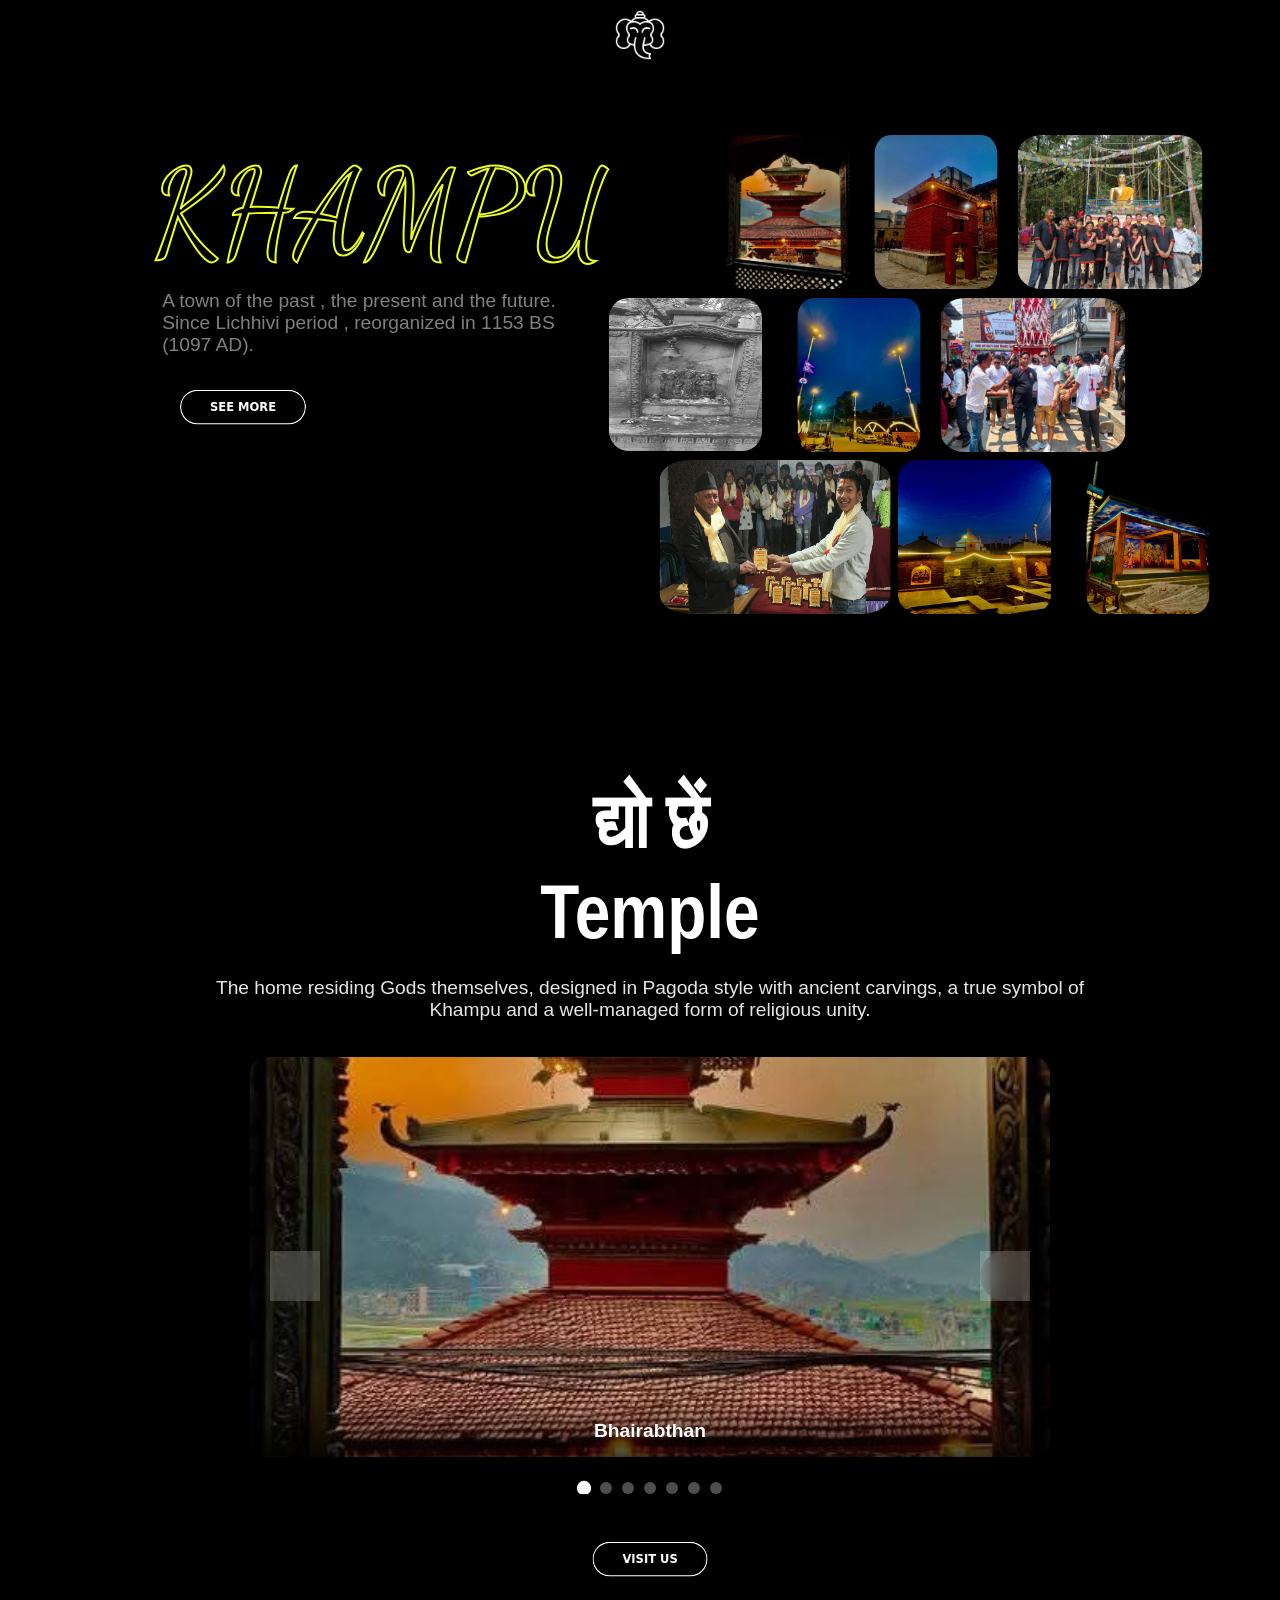
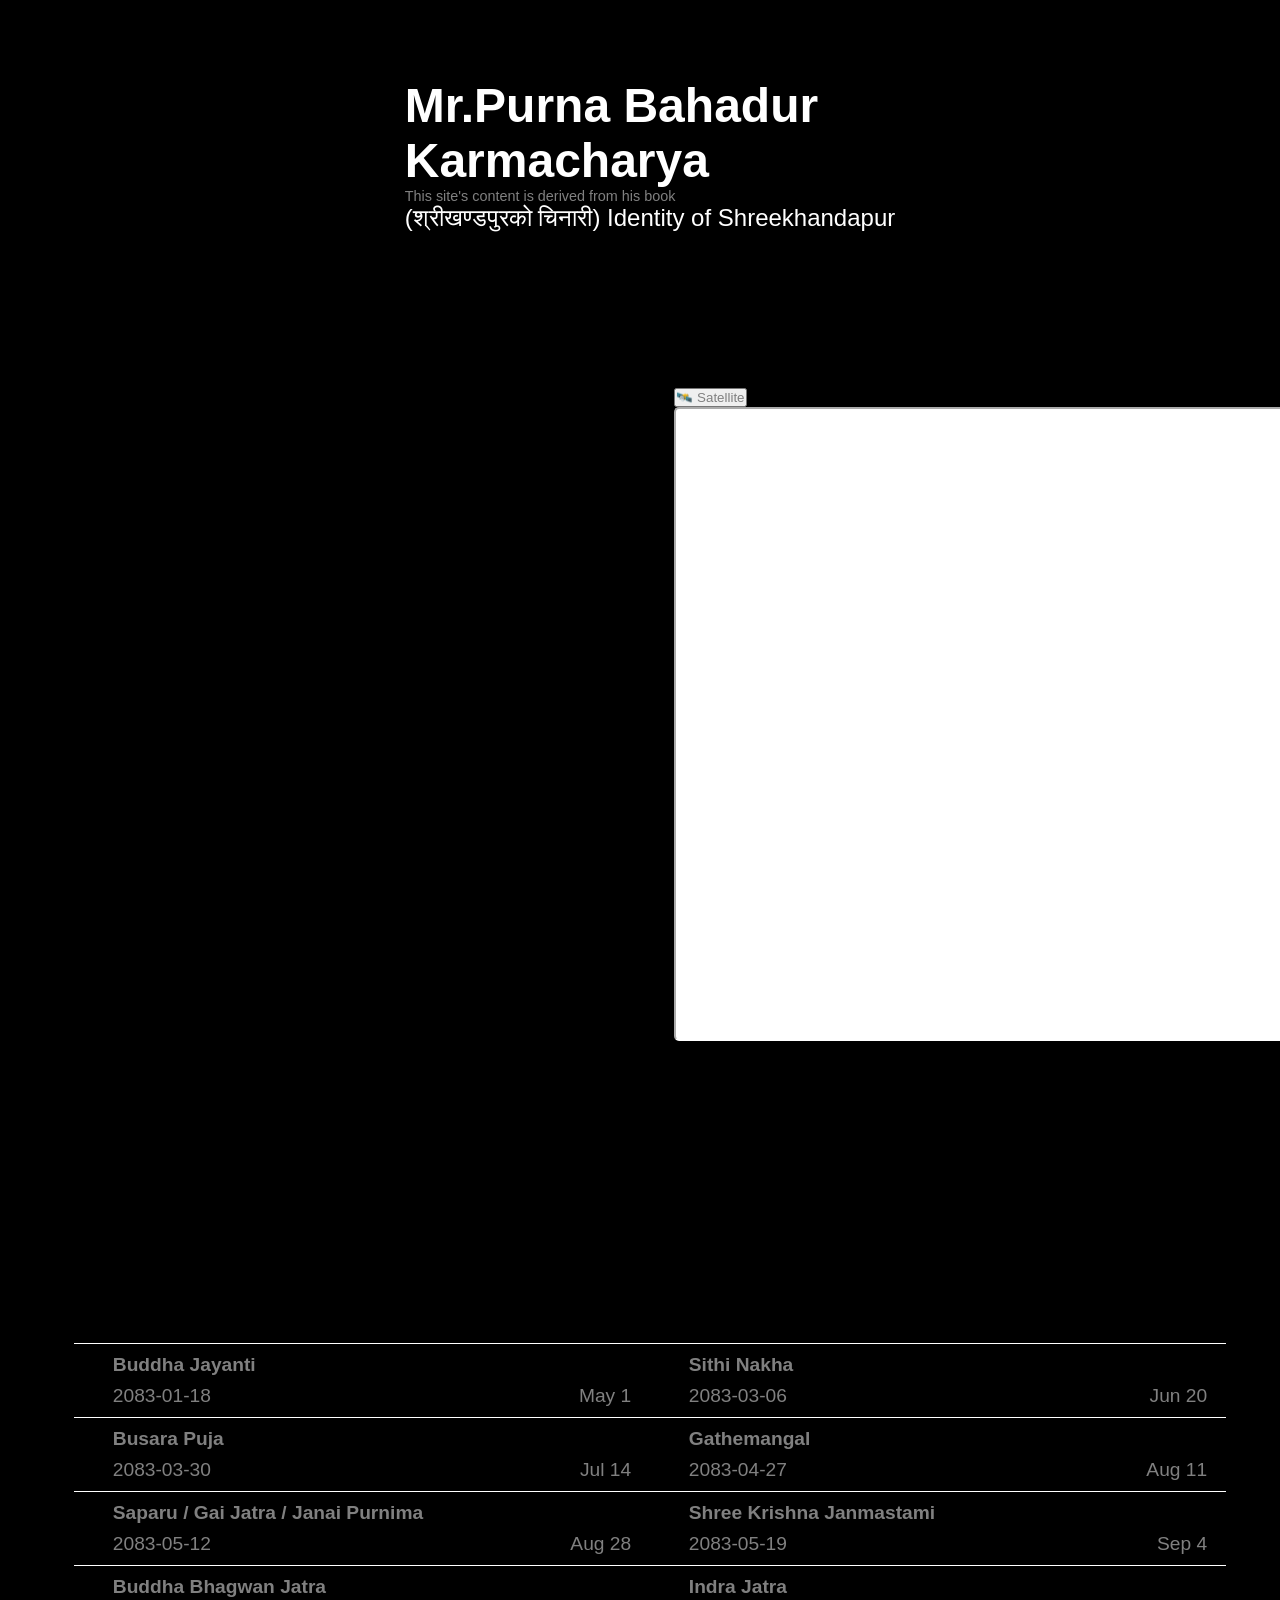
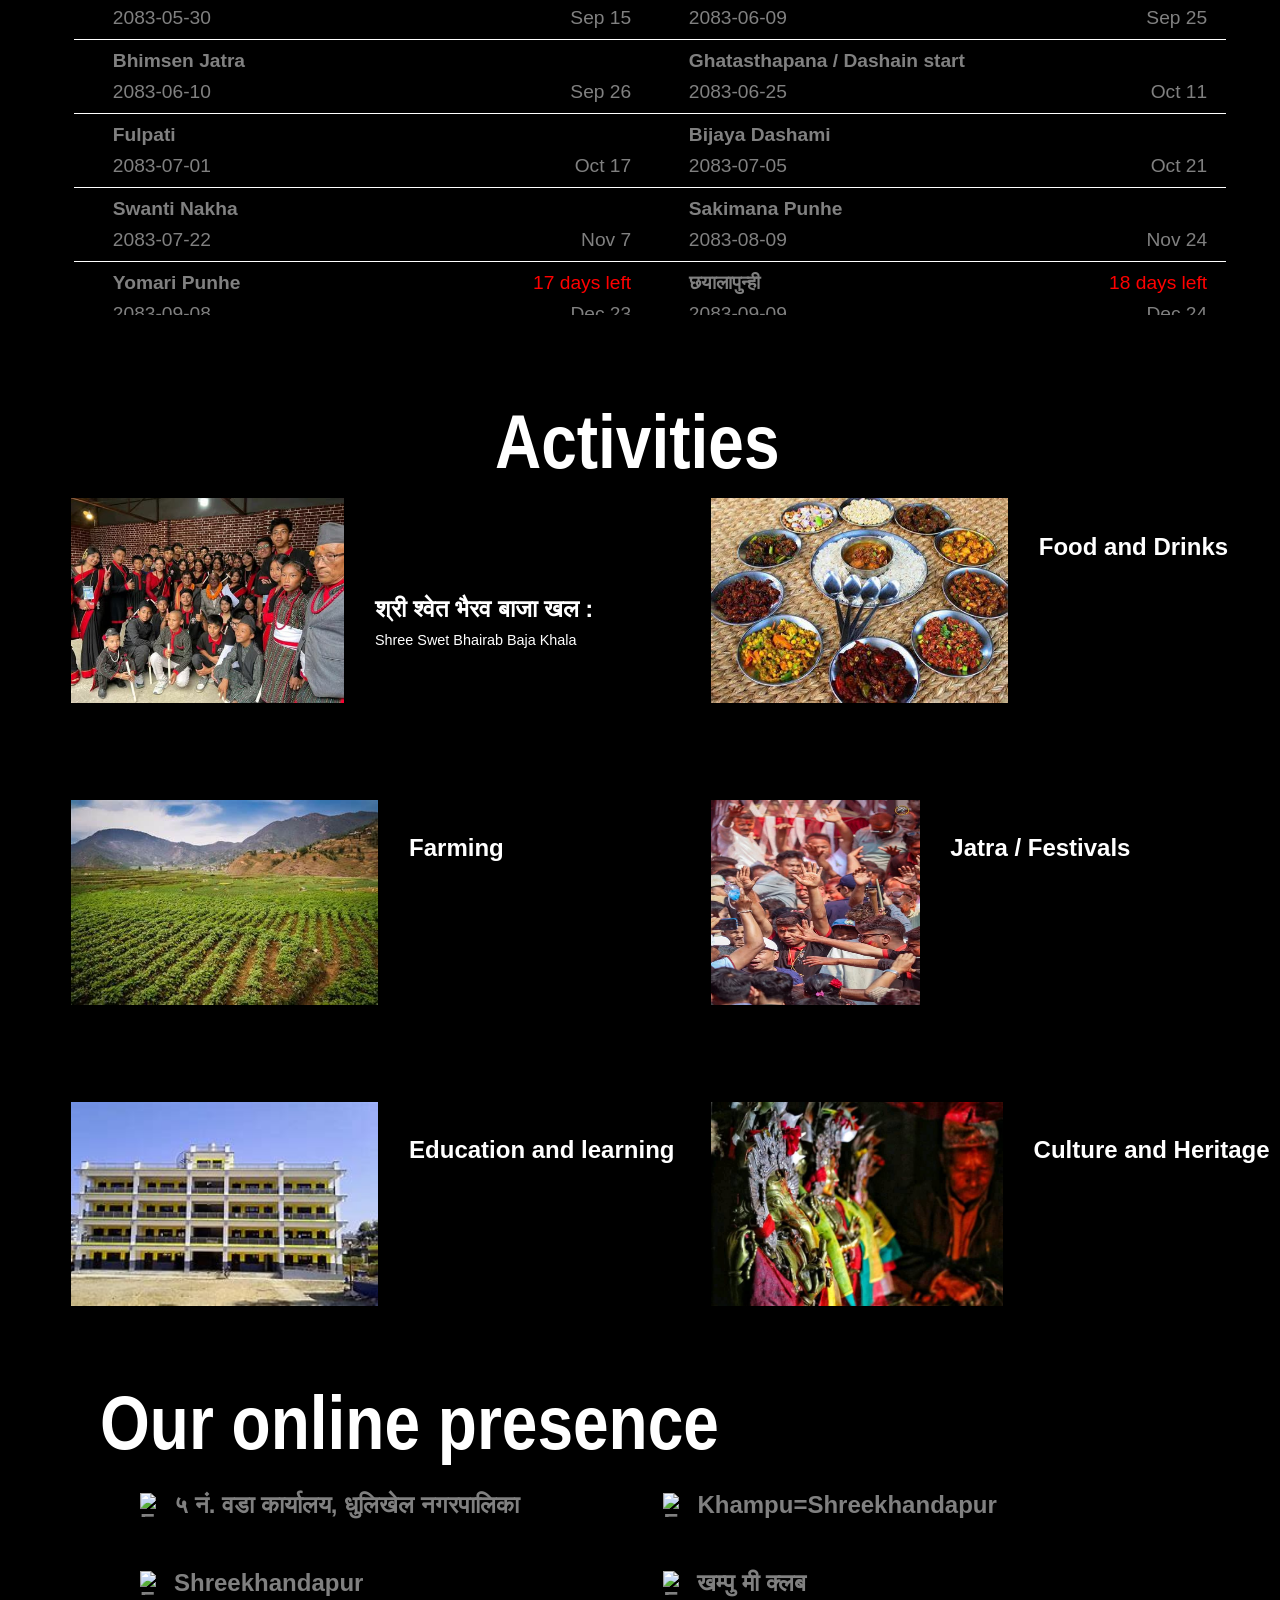
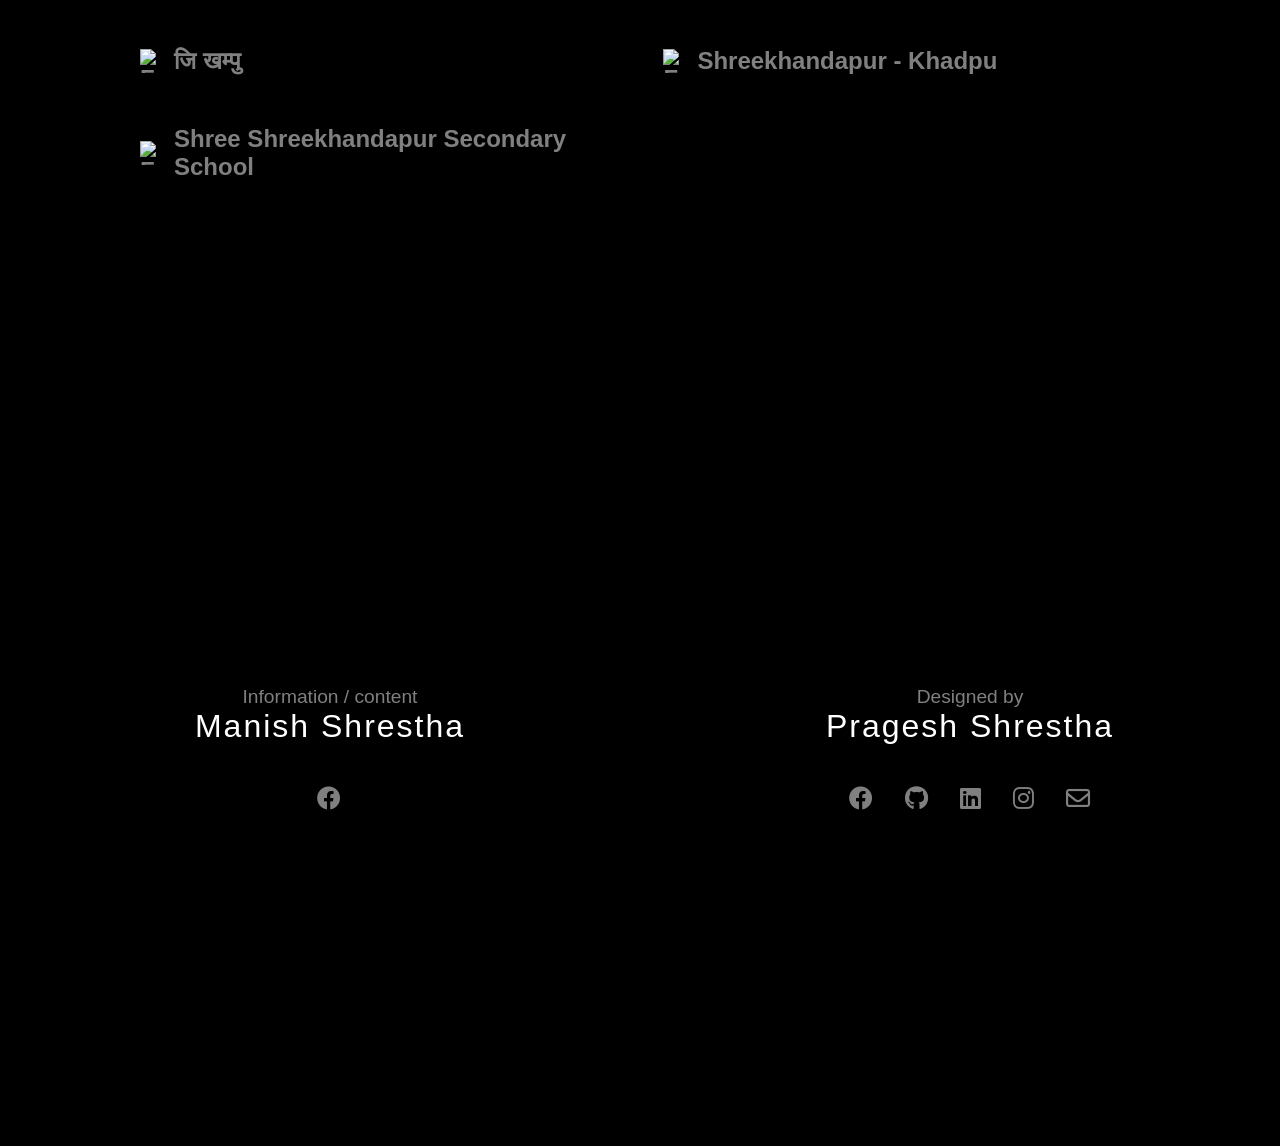
==== commit f0c61ebf: "fixed:js-openstreetmap-api" ====
--- a/index.html
+++ b/index.html
@@ -223,6 +223,7 @@
         <!-- Map container -->
 
         <div class="map_container">
+          <button id="mapToggle" class="map-toggle-btn">🛰️ Satellite</button>
           <a class="mp a" href="https://banepamun.gov.np/">Banepa / भोटे  ↑N</a>
           <a class="mp b" href="https://earth.google.com/web/@27.61771943,85.52283434,1498.59686632a,1630.9930187d,35y,0.00000001h,3.66714672t,0r/data=CgRCAggBOgMKATBCAggASg0I____________ARAA">Dhaneshwor / धनेश्वर</a>
           <a class="mp c" href="https://dhulikhelmun.gov.np/en">Dhulikhel / धौखेल / Chaukot</a>
@@ -235,20 +236,49 @@
     <script>
       $(document).ready(function() {
     // Map Initialization using OpenLayers
+    // Create satellite layer
+    const satelliteLayer = new ol.layer.Tile({
+        source: new ol.source.XYZ({
+            url: 'https://server.arcgisonline.com/ArcGIS/rest/services/World_Imagery/MapServer/tile/{z}/{y}/{x}',
+            attributions: 'Tiles © Esri — Source: Esri, i-cubed, USDA, USGS, AEX, GeoEye, Getmapping, Aerogrid, IGN, IGP, UPR-EGP, and the GIS User Community'
+        }),
+        visible: true
+    });
+
+    // Create street map layer
+    const streetLayer = new ol.layer.Tile({
+        source: new ol.source.OSM(),
+        visible: false
+    });
+
     const map = new ol.Map({
         target: 'map', // Assuming you have a div with id="map"
-        layers: [
-            new ol.layer.Tile({
-                source: new ol.source.XYZ({
-                    url: 'https://server.arcgisonline.com/ArcGIS/rest/services/World_Imagery/MapServer/tile/{z}/{y}/{x}',
-                    attributions: 'Tiles © Esri — Source: Esri, i-cubed, USDA, USGS, AEX, GeoEye, Getmapping, Aerogrid, IGN, IGP, UPR-EGP, and the GIS User Community'
-                })
-            })
-        ],
+        layers: [satelliteLayer, streetLayer],
         view: new ol.View({
             center: ol.proj.fromLonLat([85.53389, 27.61528]), // Panauti coordinates
             zoom: 17
         })
+    });
+
+    // Map toggle functionality
+    const mapToggle = document.getElementById('mapToggle');
+    let isSatellite = true;
+
+    mapToggle.addEventListener('click', function() {
+        if (isSatellite) {
+            satelliteLayer.setVisible(false);
+            streetLayer.setVisible(true);
+            mapToggle.innerHTML = '🗺️ Street';
+            mapToggle.style.background = 'rgba(255, 255, 255, 0.9)';
+            mapToggle.style.color = '#333';
+        } else {
+            satelliteLayer.setVisible(true);
+            streetLayer.setVisible(false);
+            mapToggle.innerHTML = '🛰️ Satellite';
+            mapToggle.style.background = 'rgba(0, 0, 0, 0.7)';
+            mapToggle.style.color = 'white';
+        }
+        isSatellite = !isSatellite;
     });
 
     // Color Palette
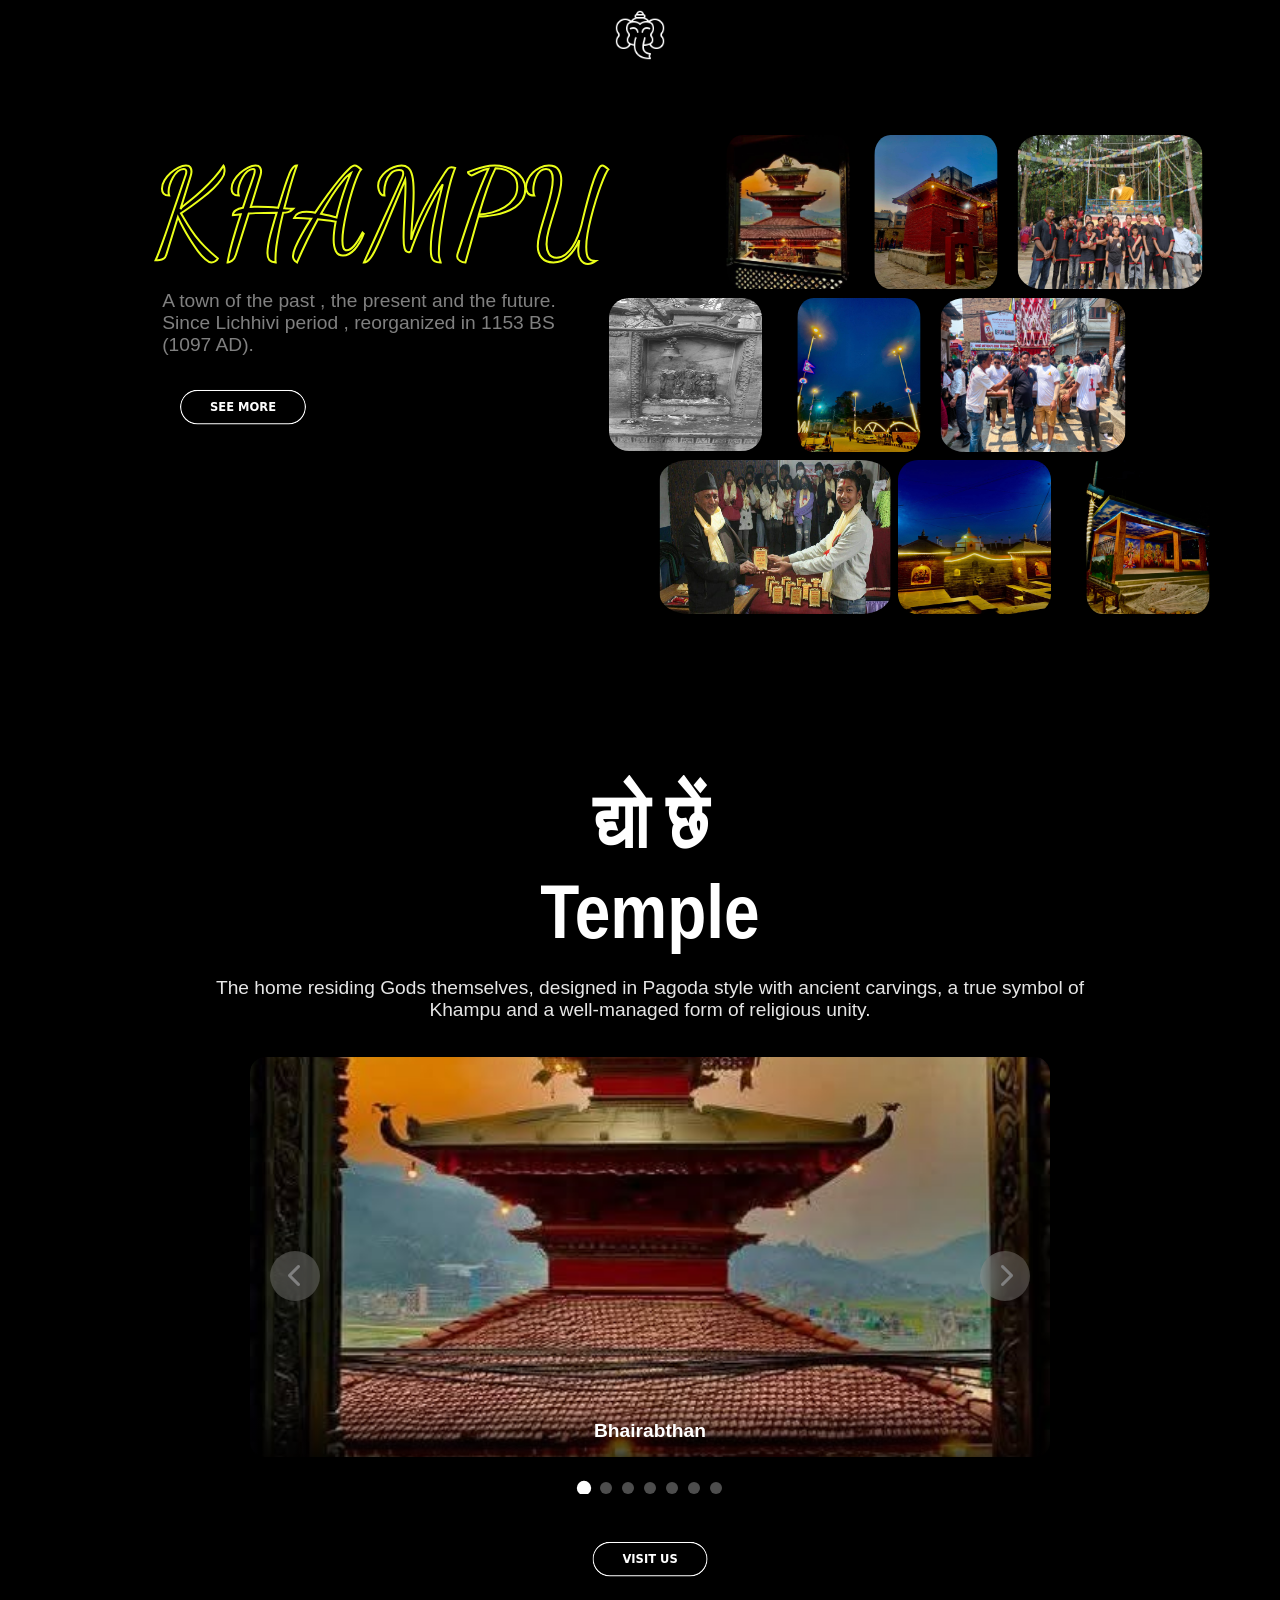
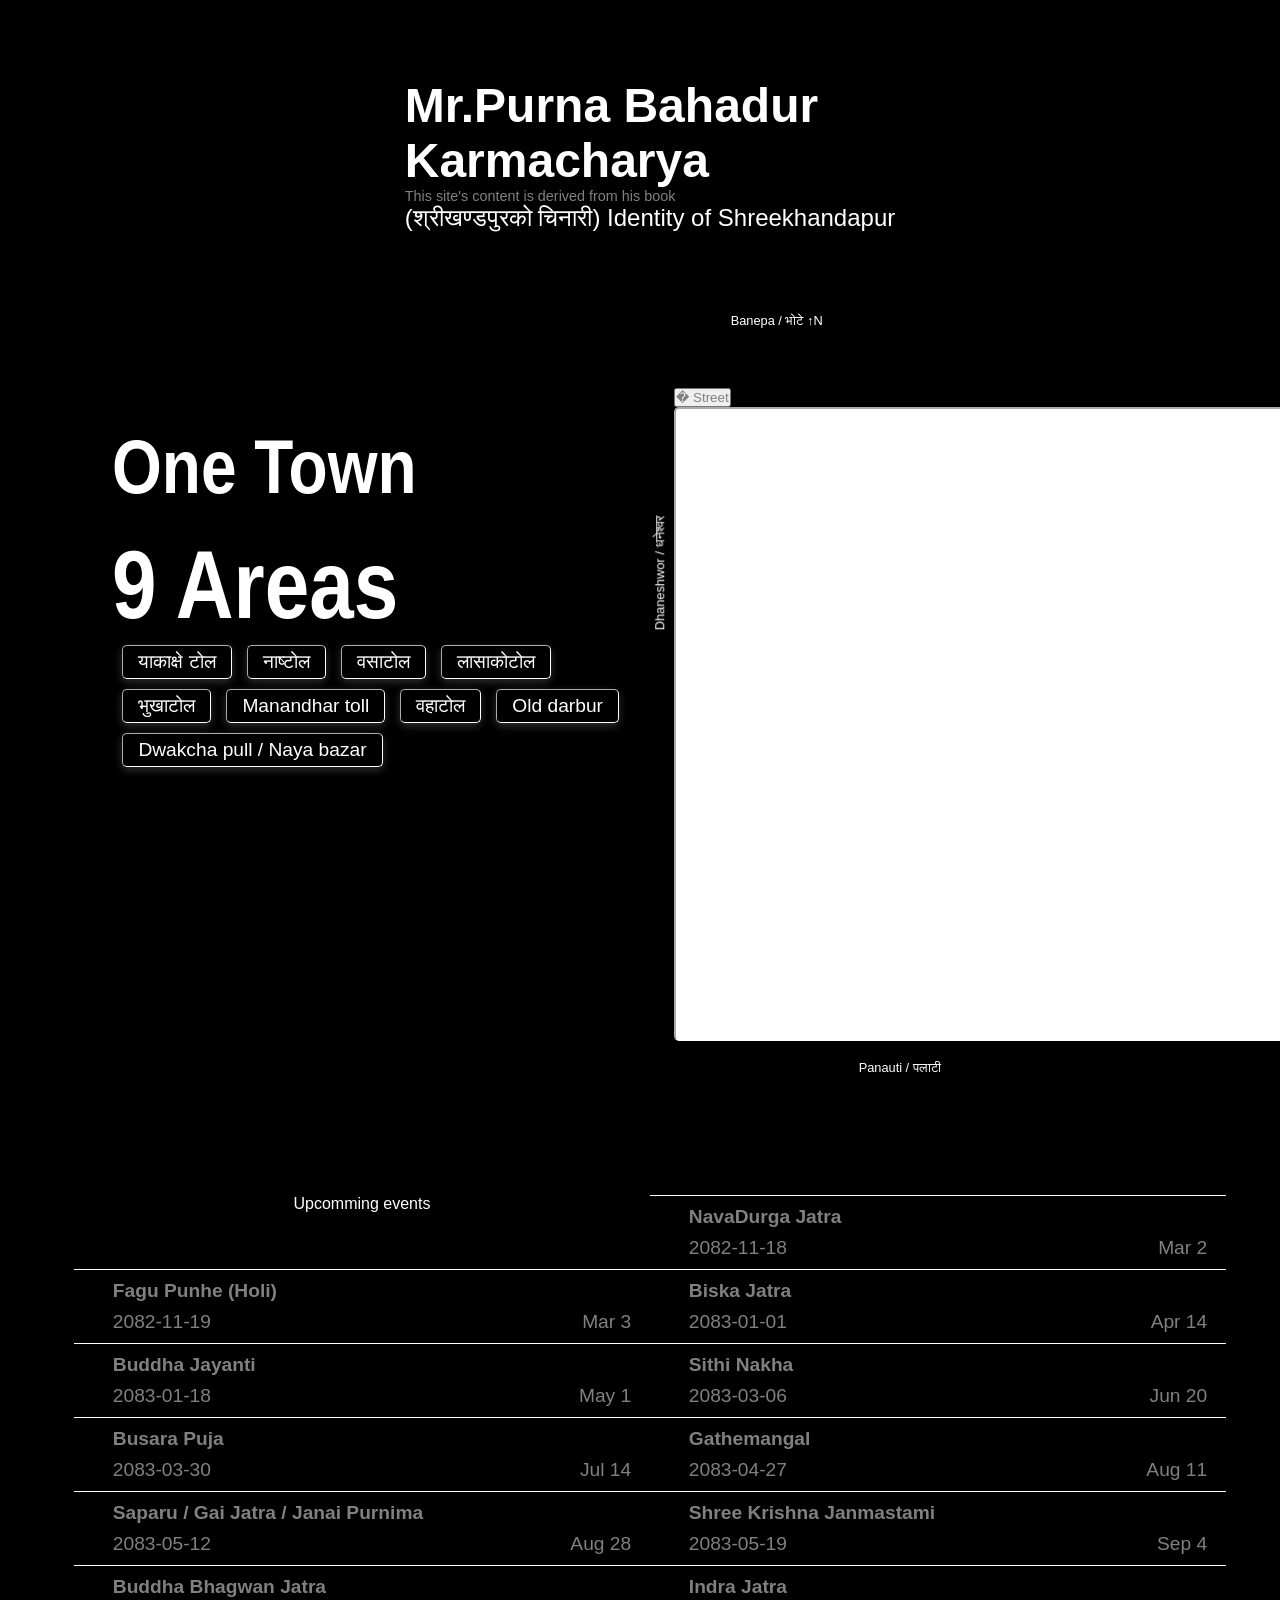
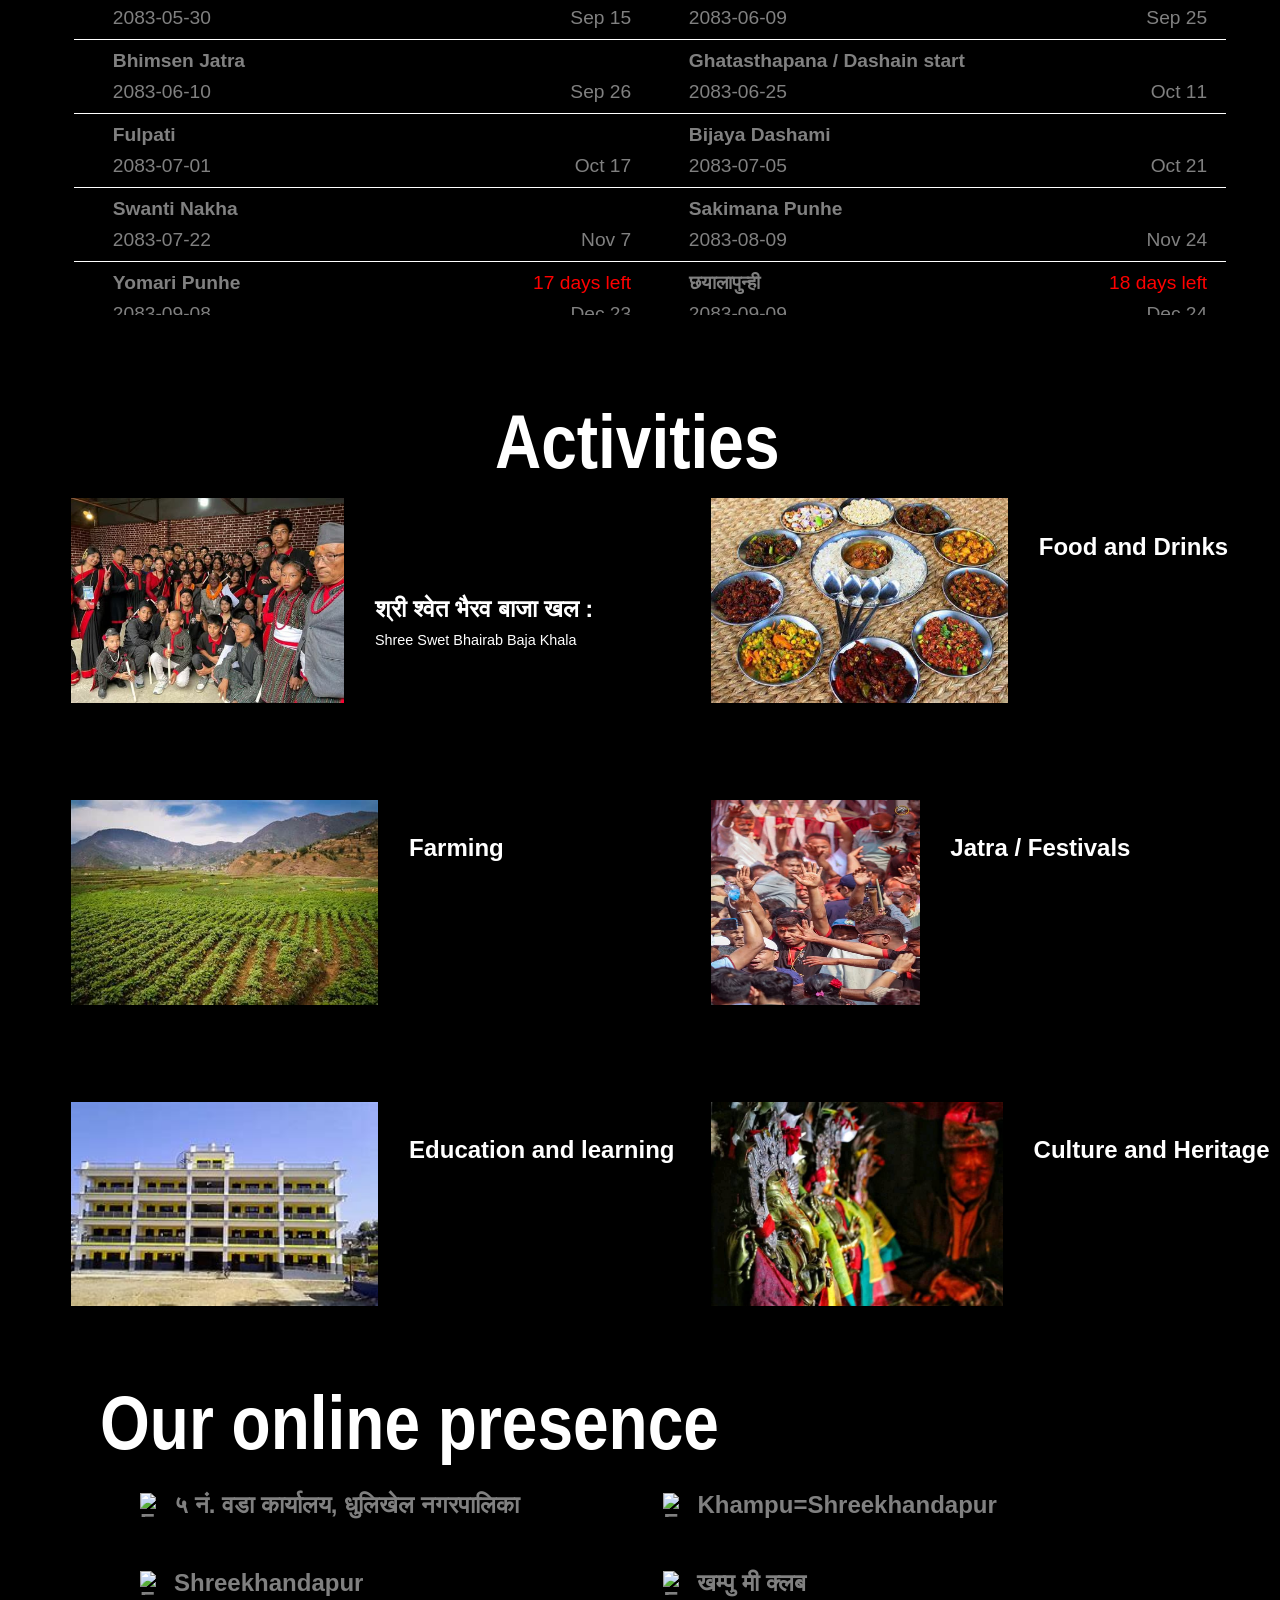
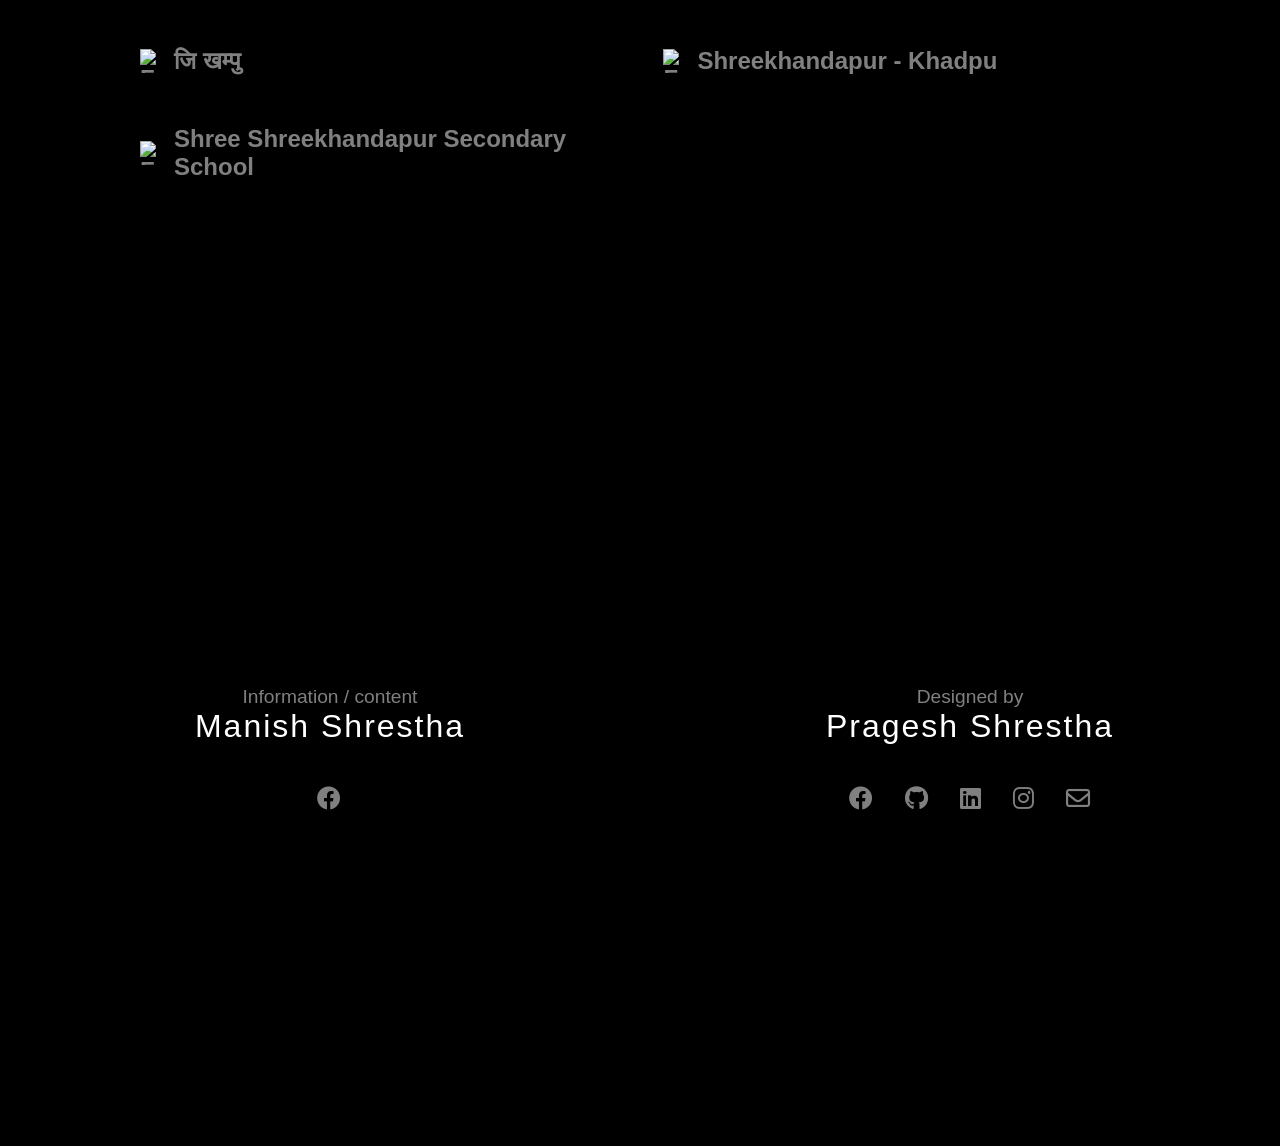
==== commit ff989700: "fixed:satellite-map-update-002" ====
--- a/index.html
+++ b/index.html
@@ -223,7 +223,7 @@
         <!-- Map container -->
 
         <div class="map_container">
-          <button id="mapToggle" class="map-toggle-btn">🛰️ Satellite</button>
+          <button id="mapToggle" class="map-toggle-btn">�️ Street</button>
           <a class="mp a" href="https://banepamun.gov.np/">Banepa / भोटे  ↑N</a>
           <a class="mp b" href="https://earth.google.com/web/@27.61771943,85.52283434,1498.59686632a,1630.9930187d,35y,0.00000001h,3.66714672t,0r/data=CgRCAggBOgMKATBCAggASg0I____________ARAA">Dhaneshwor / धनेश्वर</a>
           <a class="mp c" href="https://dhulikhelmun.gov.np/en">Dhulikhel / धौखेल / Chaukot</a>
@@ -236,7 +236,7 @@
     <script>
       $(document).ready(function() {
     // Map Initialization using OpenLayers
-    // Create satellite layer
+    // Create satellite layer (Esri)
     const satelliteLayer = new ol.layer.Tile({
         source: new ol.source.XYZ({
             url: 'https://server.arcgisonline.com/ArcGIS/rest/services/World_Imagery/MapServer/tile/{z}/{y}/{x}',
@@ -251,9 +251,18 @@
         visible: false
     });
 
+    // Create Google Satellite layer (alternative high-quality option)
+    const googleSatLayer = new ol.layer.Tile({
+        source: new ol.source.XYZ({
+            url: 'https://mt1.google.com/vt/lyrs=s&x={x}&y={y}&z={z}',
+            attributions: '© Google Maps'
+        }),
+        visible: false
+    });
+
     const map = new ol.Map({
         target: 'map', // Assuming you have a div with id="map"
-        layers: [satelliteLayer, streetLayer],
+        layers: [satelliteLayer, streetLayer, googleSatLayer],
         view: new ol.View({
             center: ol.proj.fromLonLat([85.53389, 27.61528]), // Panauti coordinates
             zoom: 17
@@ -262,23 +271,33 @@
 
     // Map toggle functionality
     const mapToggle = document.getElementById('mapToggle');
-    let isSatellite = true;
+    let currentLayer = 'satellite'; // 'satellite', 'street', 'google'
 
     mapToggle.addEventListener('click', function() {
-        if (isSatellite) {
-            satelliteLayer.setVisible(false);
+        // Hide all layers first
+        satelliteLayer.setVisible(false);
+        streetLayer.setVisible(false);
+        googleSatLayer.setVisible(false);
+        
+        if (currentLayer === 'satellite') {
             streetLayer.setVisible(true);
-            mapToggle.innerHTML = '🗺️ Street';
+            mapToggle.innerHTML = '�️ Google';
             mapToggle.style.background = 'rgba(255, 255, 255, 0.9)';
             mapToggle.style.color = '#333';
+            currentLayer = 'street';
+        } else if (currentLayer === 'street') {
+            googleSatLayer.setVisible(true);
+            mapToggle.innerHTML = '🗺️ Esri';
+            mapToggle.style.background = 'rgba(0, 0, 0, 0.7)';
+            mapToggle.style.color = 'white';
+            currentLayer = 'google';
         } else {
             satelliteLayer.setVisible(true);
-            streetLayer.setVisible(false);
-            mapToggle.innerHTML = '🛰️ Satellite';
+            mapToggle.innerHTML = '�️ Street';
             mapToggle.style.background = 'rgba(0, 0, 0, 0.7)';
             mapToggle.style.color = 'white';
+            currentLayer = 'satellite';
         }
-        isSatellite = !isSatellite;
     });
 
     // Color Palette
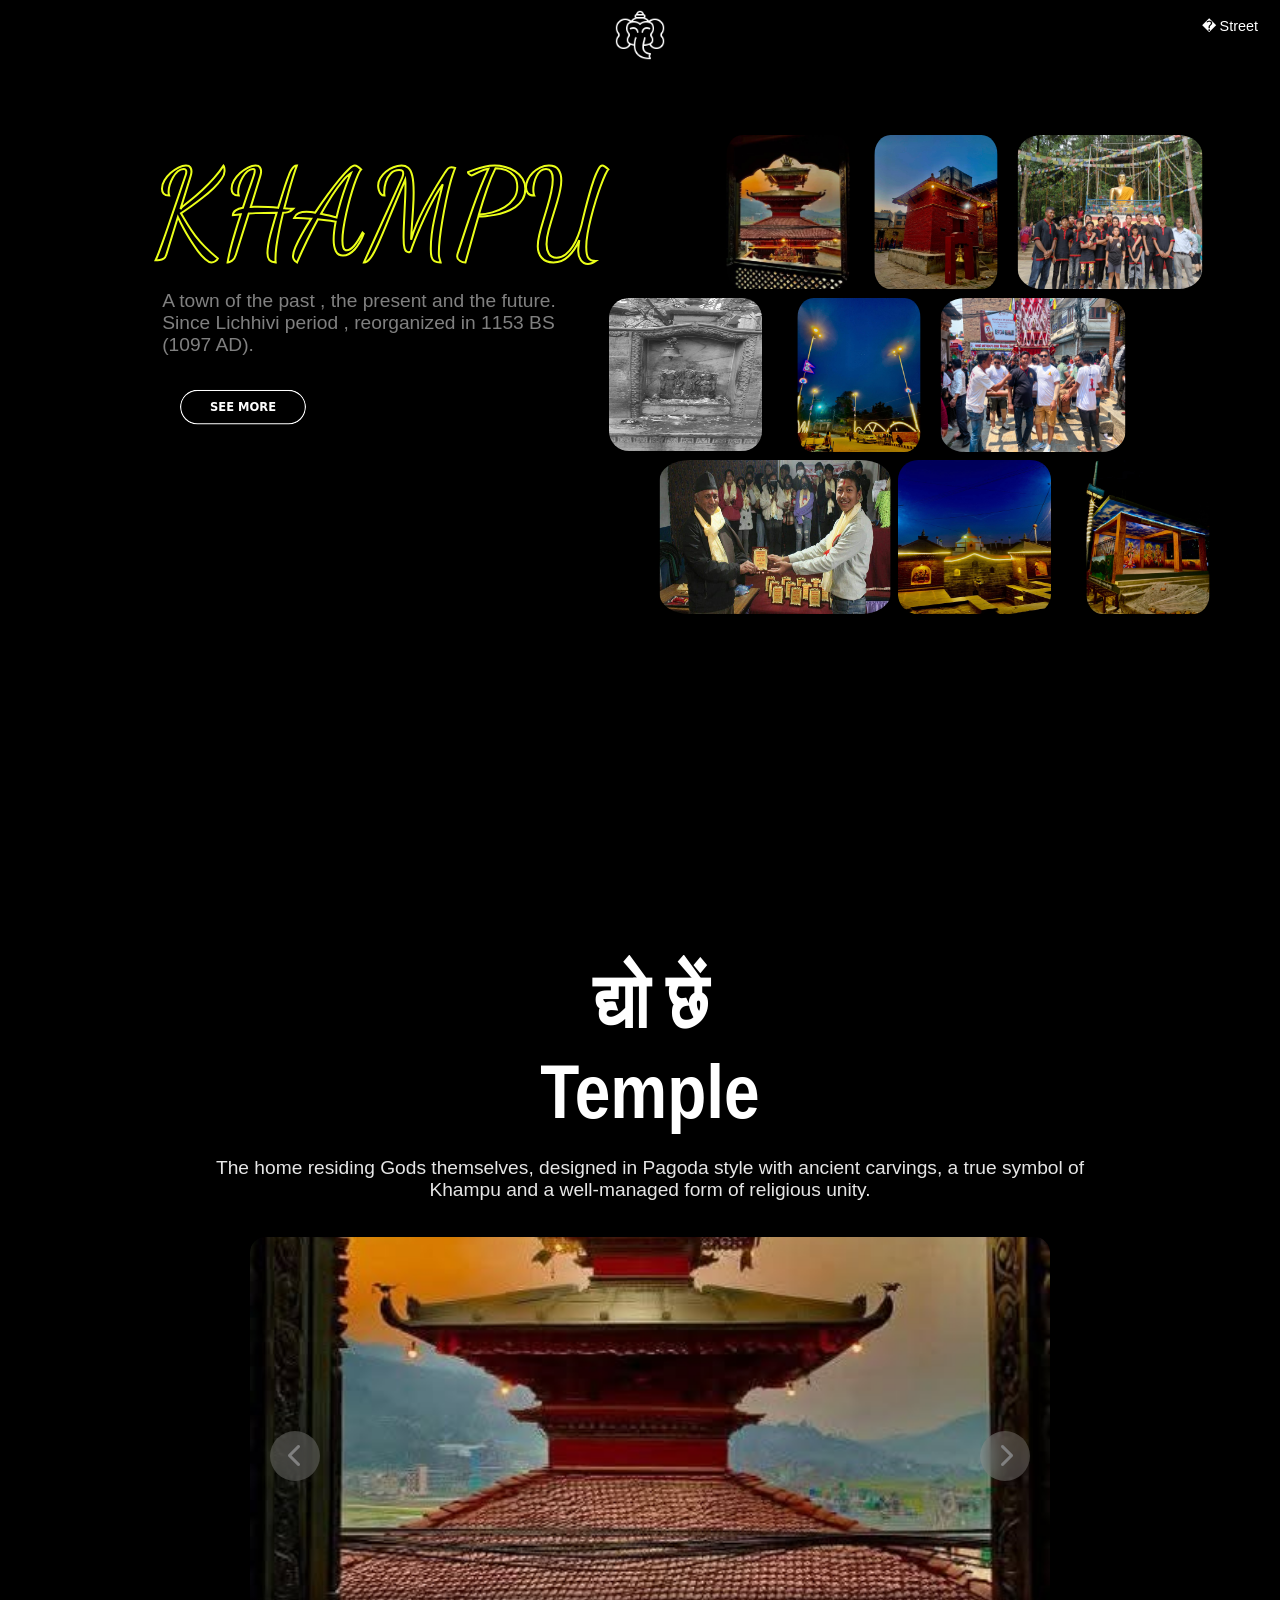
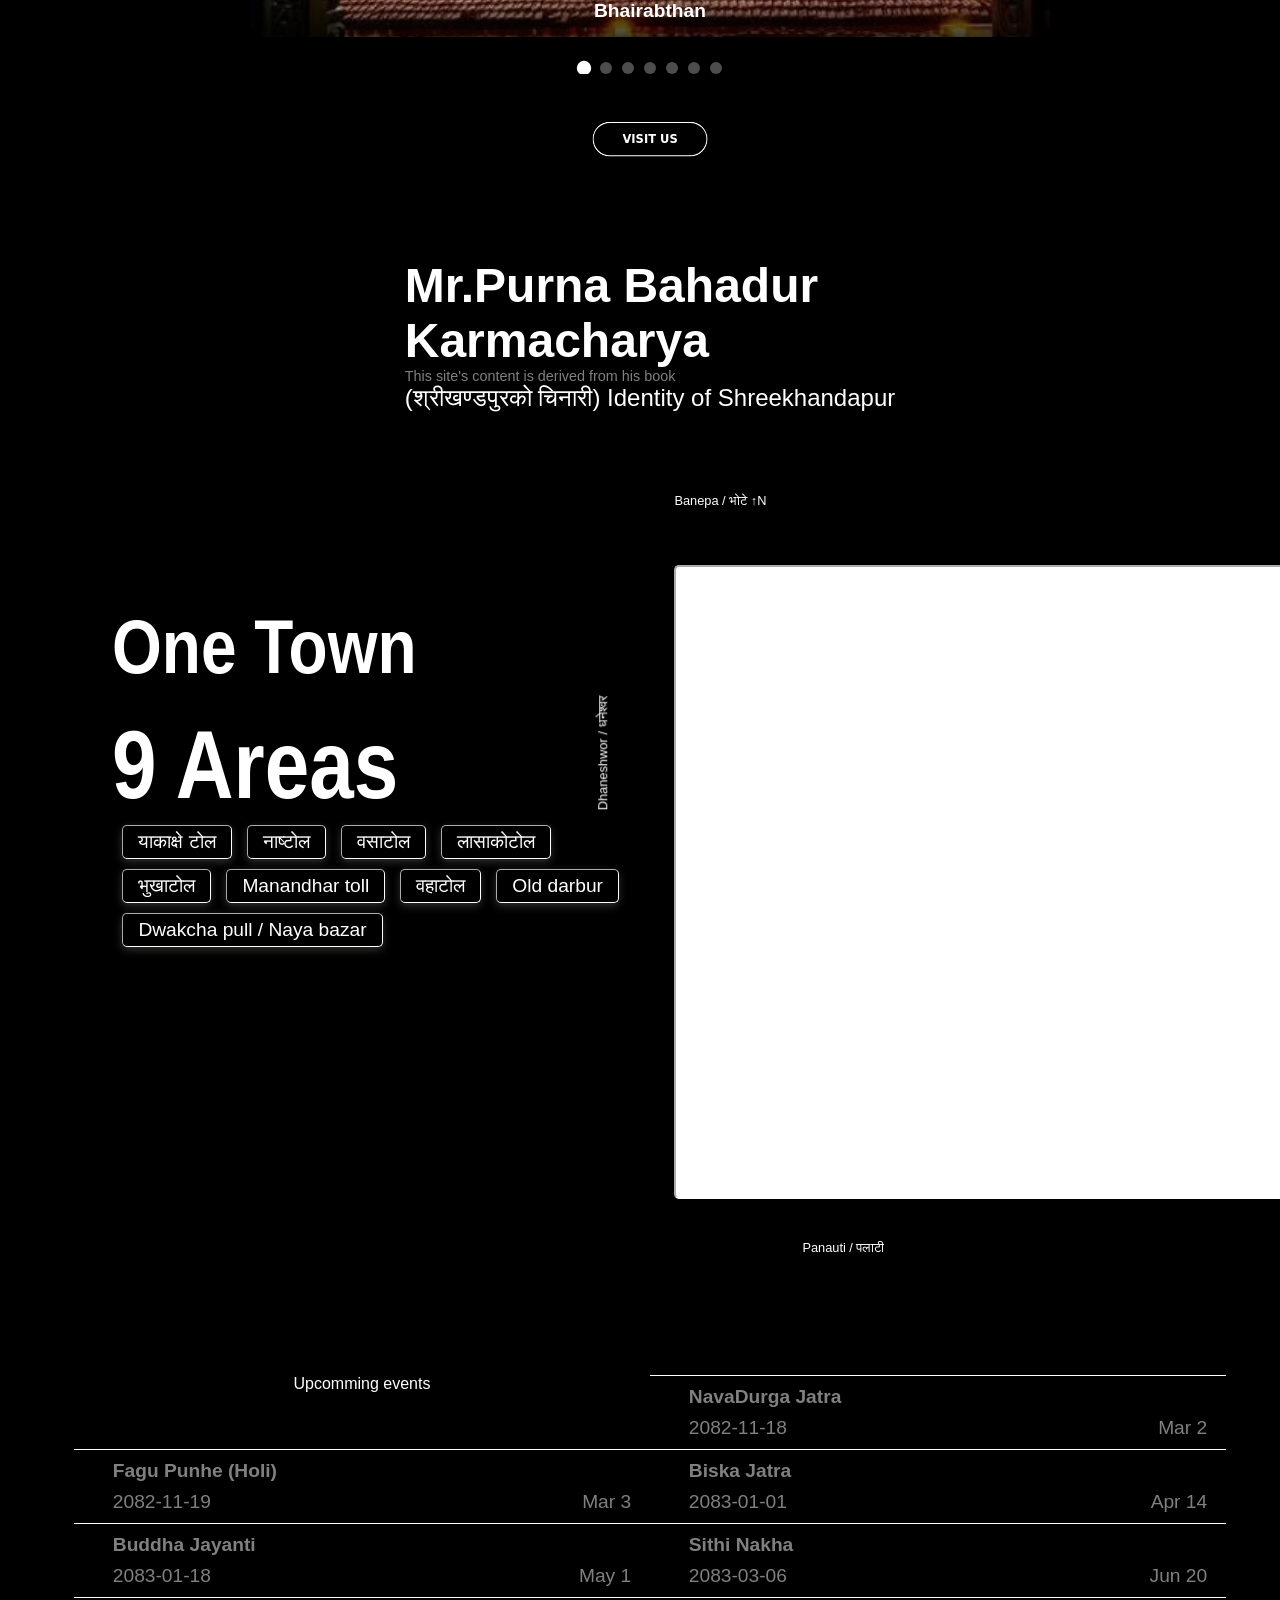
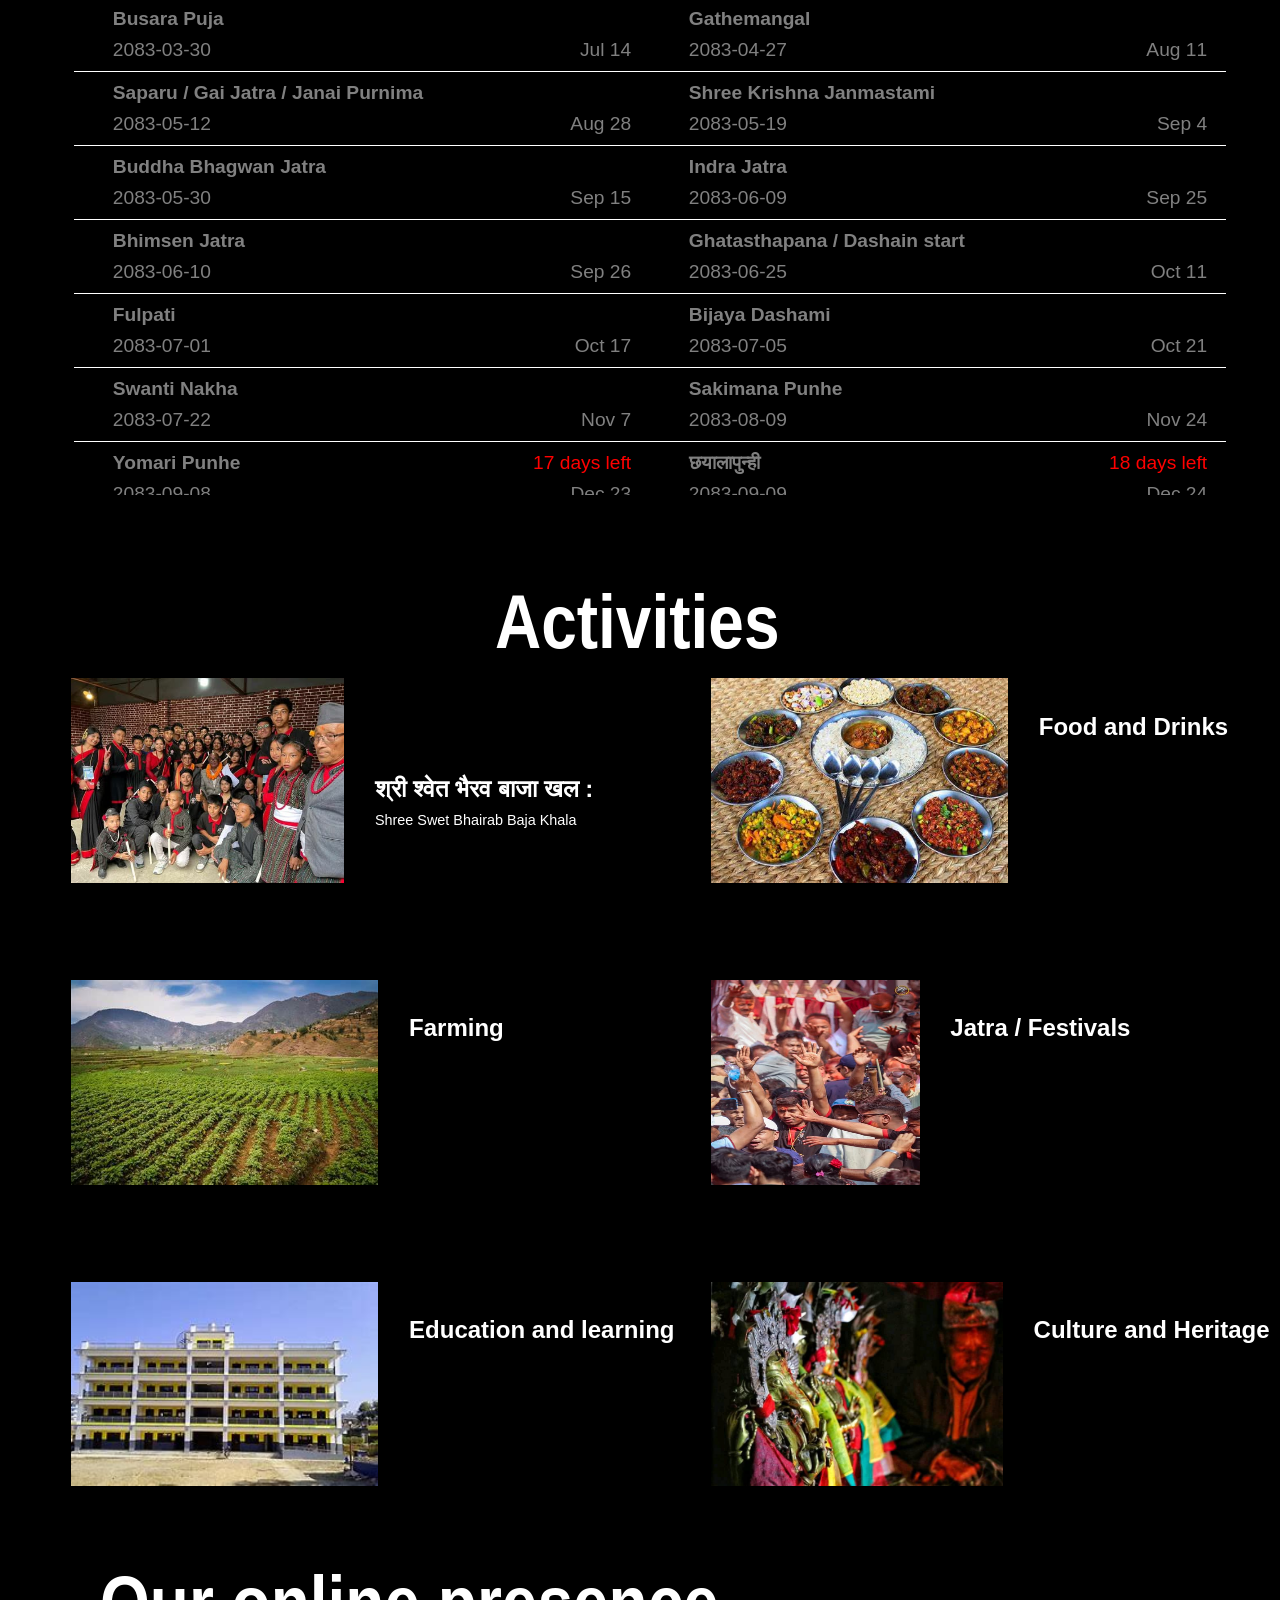
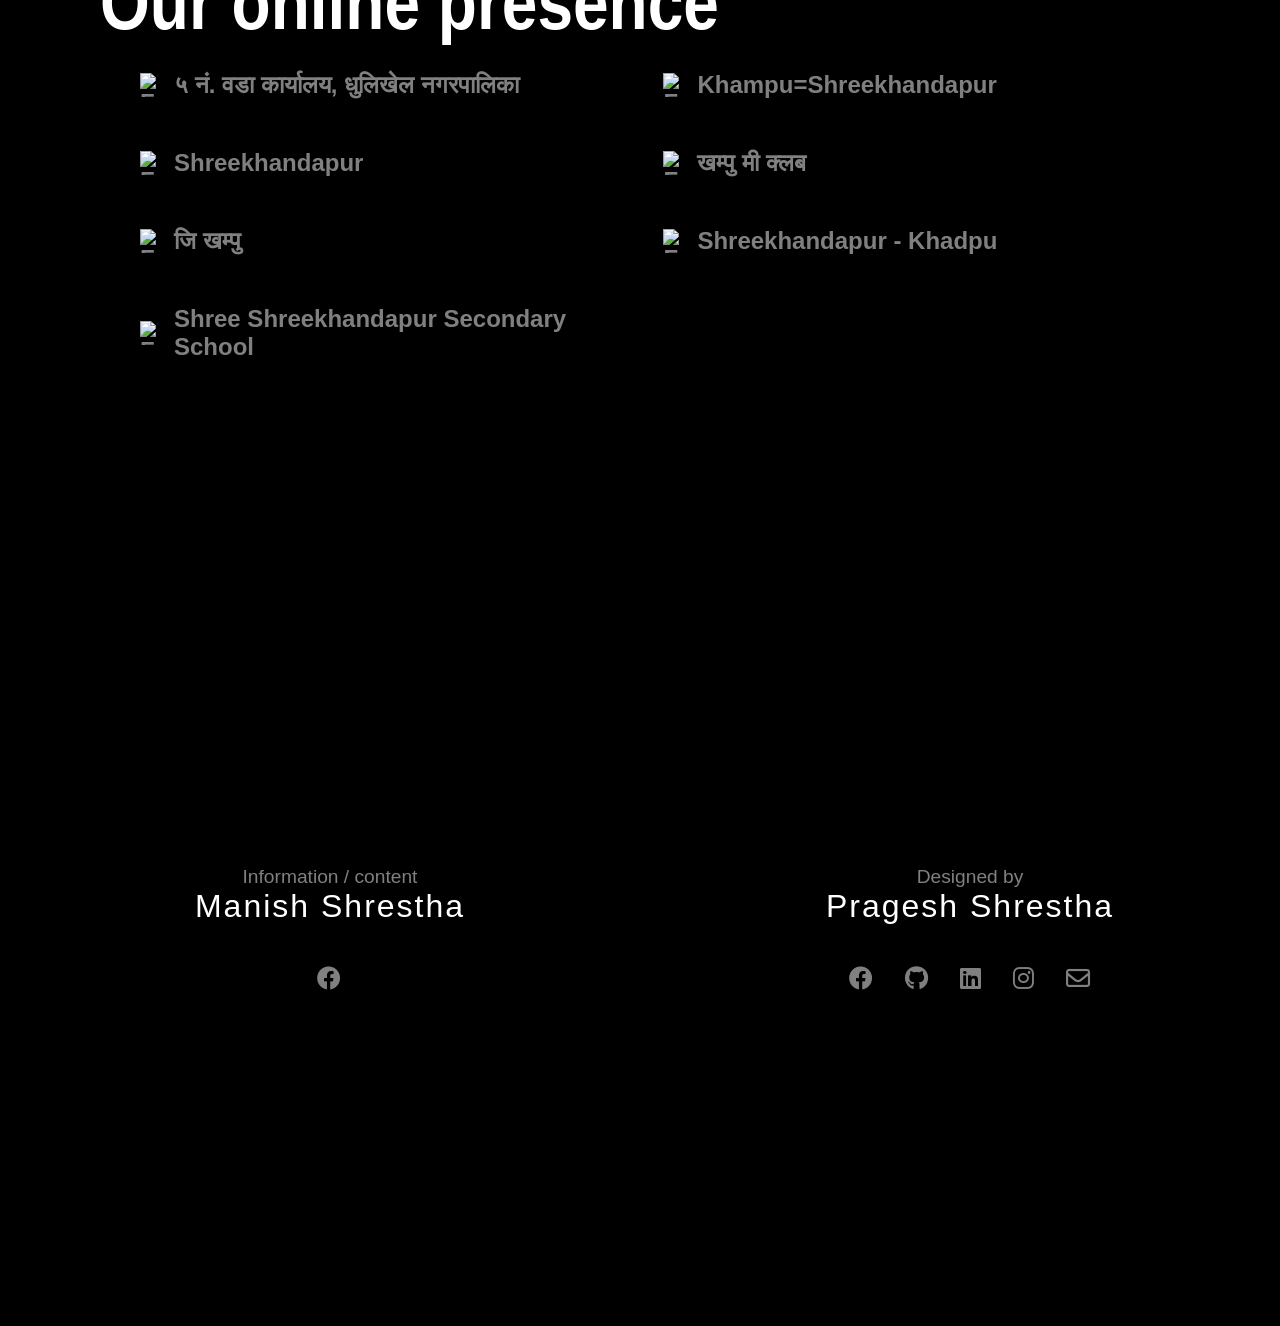
==== commit e0d34524: "fixed:map and css overall" ====
--- a/index.html
+++ b/index.html
@@ -240,7 +240,7 @@
     const satelliteLayer = new ol.layer.Tile({
         source: new ol.source.XYZ({
             url: 'https://server.arcgisonline.com/ArcGIS/rest/services/World_Imagery/MapServer/tile/{z}/{y}/{x}',
-            attributions: 'Tiles © Esri — Source: Esri, i-cubed, USDA, USGS, AEX, GeoEye, Getmapping, Aerogrid, IGN, IGP, UPR-EGP, and the GIS User Community'
+            attributions: ''
         }),
         visible: true
     });
--- a/style.css
+++ b/style.css
@@ -1332,7 +1332,7 @@
     height: auto;
     padding: 0;
     margin: 0;
-    margin-top: 0vh;
+    margin-top: -15vh;
     align-items: center;
     text-align: center;
 }
@@ -2364,6 +2364,7 @@
             display: grid;
             grid-template-columns: repeat(auto-fit, minmax(80%, 1fr));
     max-width: 90%;
+    margin-left:-10vh;
             gap: 10px;
               padding: 20px;
        
@@ -2490,7 +2491,7 @@
 .temple-carousel-container {
     width: 90vw;
     margin: 0 auto;
-    margin-top:25vh;
+    margin-top:45vh;
     padding: 5vh 0;
     text-align: center;
 }
@@ -2706,6 +2707,43 @@
     font-size: 0.9rem;
     margin: 5px;
   }
+  
+  /* Map toggle button for mobile */
+  .map-toggle-btn {
+    top: 5px;
+    right: 5px;
+    padding: 6px 10px;
+    font-size: 0.8rem;
+    min-height: 40px;
+    min-width: 40px;
+  }
+}
+
+/* Map Toggle Button */
+.map-toggle-btn {
+    position: absolute;
+    top: 10px;
+    right: 10px;
+    z-index: 1000;
+    background: rgba(0, 0, 0, 0.7);
+    color: white;
+    border: none;
+    padding: 8px 12px;
+    border-radius: 20px;
+    font-size: 0.9rem;
+    cursor: pointer;
+    transition: all 0.3s ease;
+    backdrop-filter: blur(10px);
+    box-shadow: 0 2px 10px rgba(0, 0, 0, 0.3);
+}
+
+.map-toggle-btn:hover {
+    background: rgba(0, 0, 0, 0.9);
+    transform: scale(1.05);
+}
+
+.map-toggle-btn:active {
+    transform: scale(0.95);
 }
 
 /* Mobile Responsive */
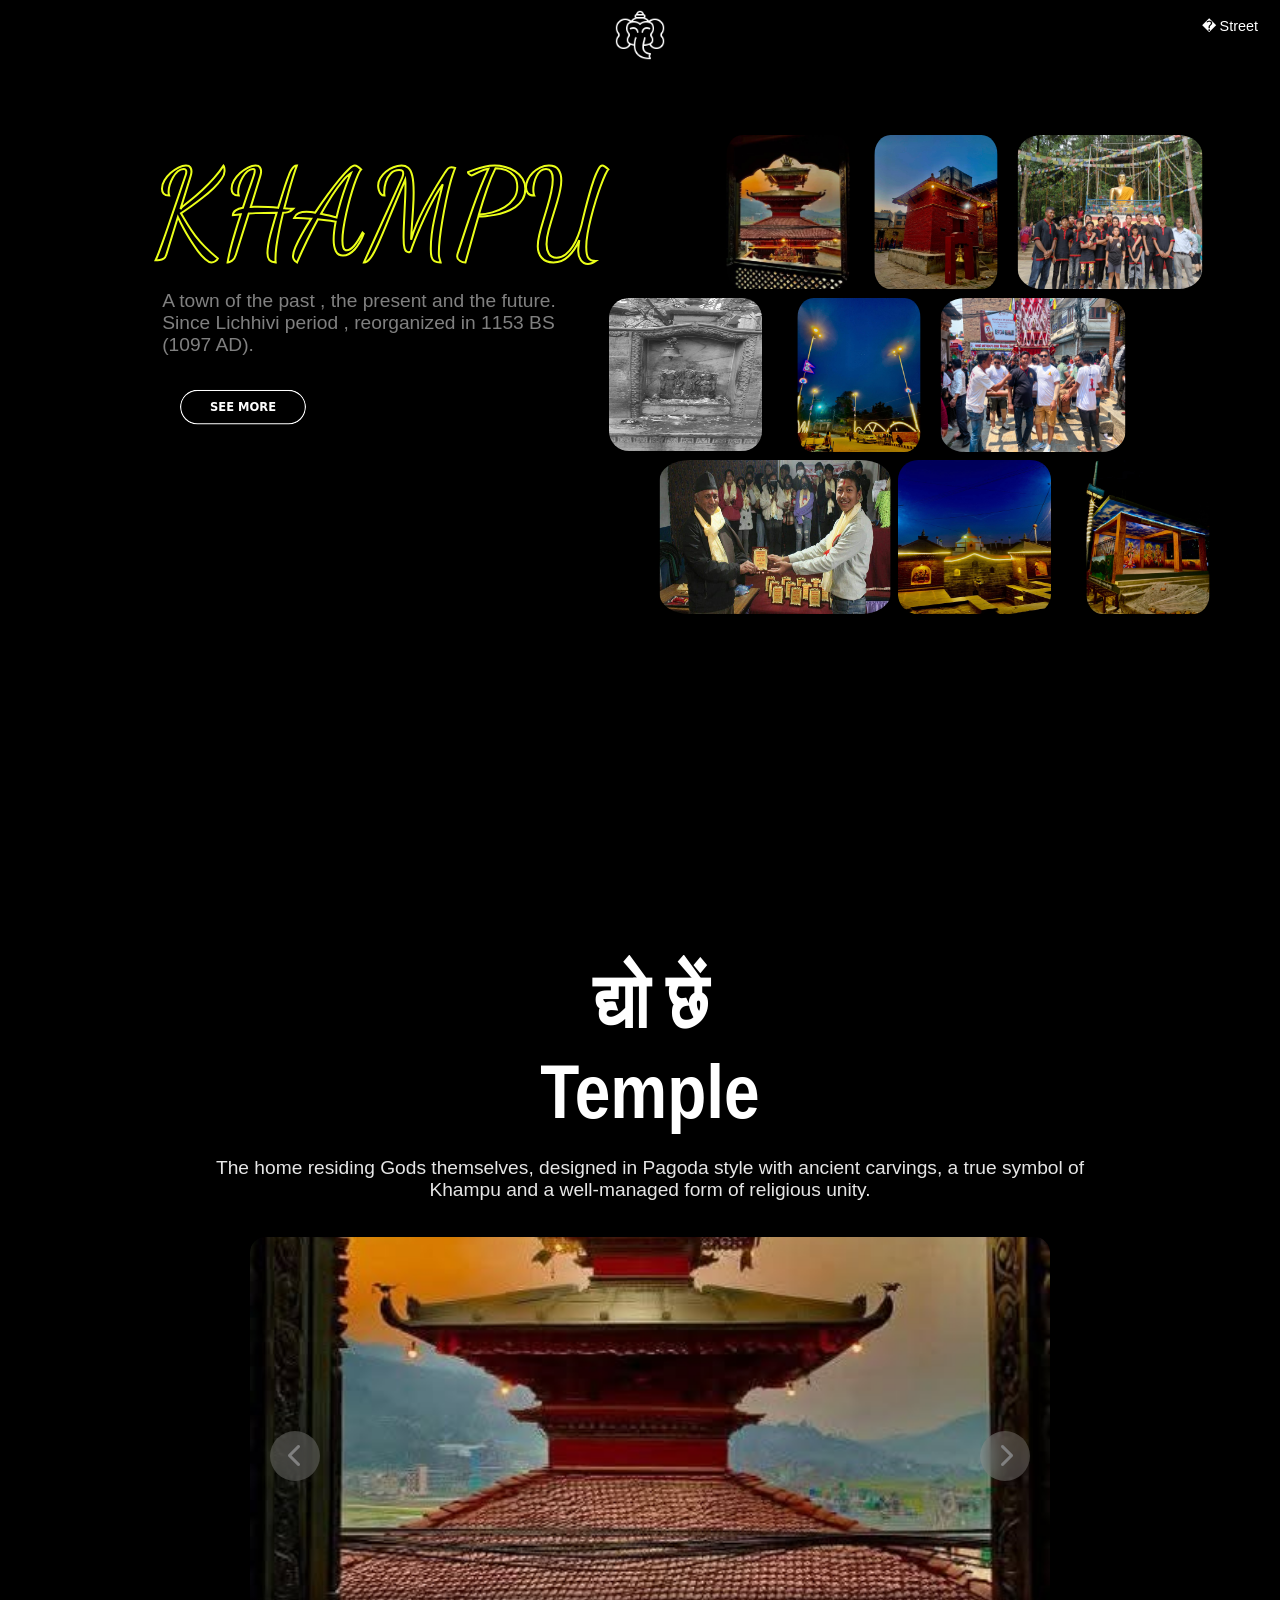
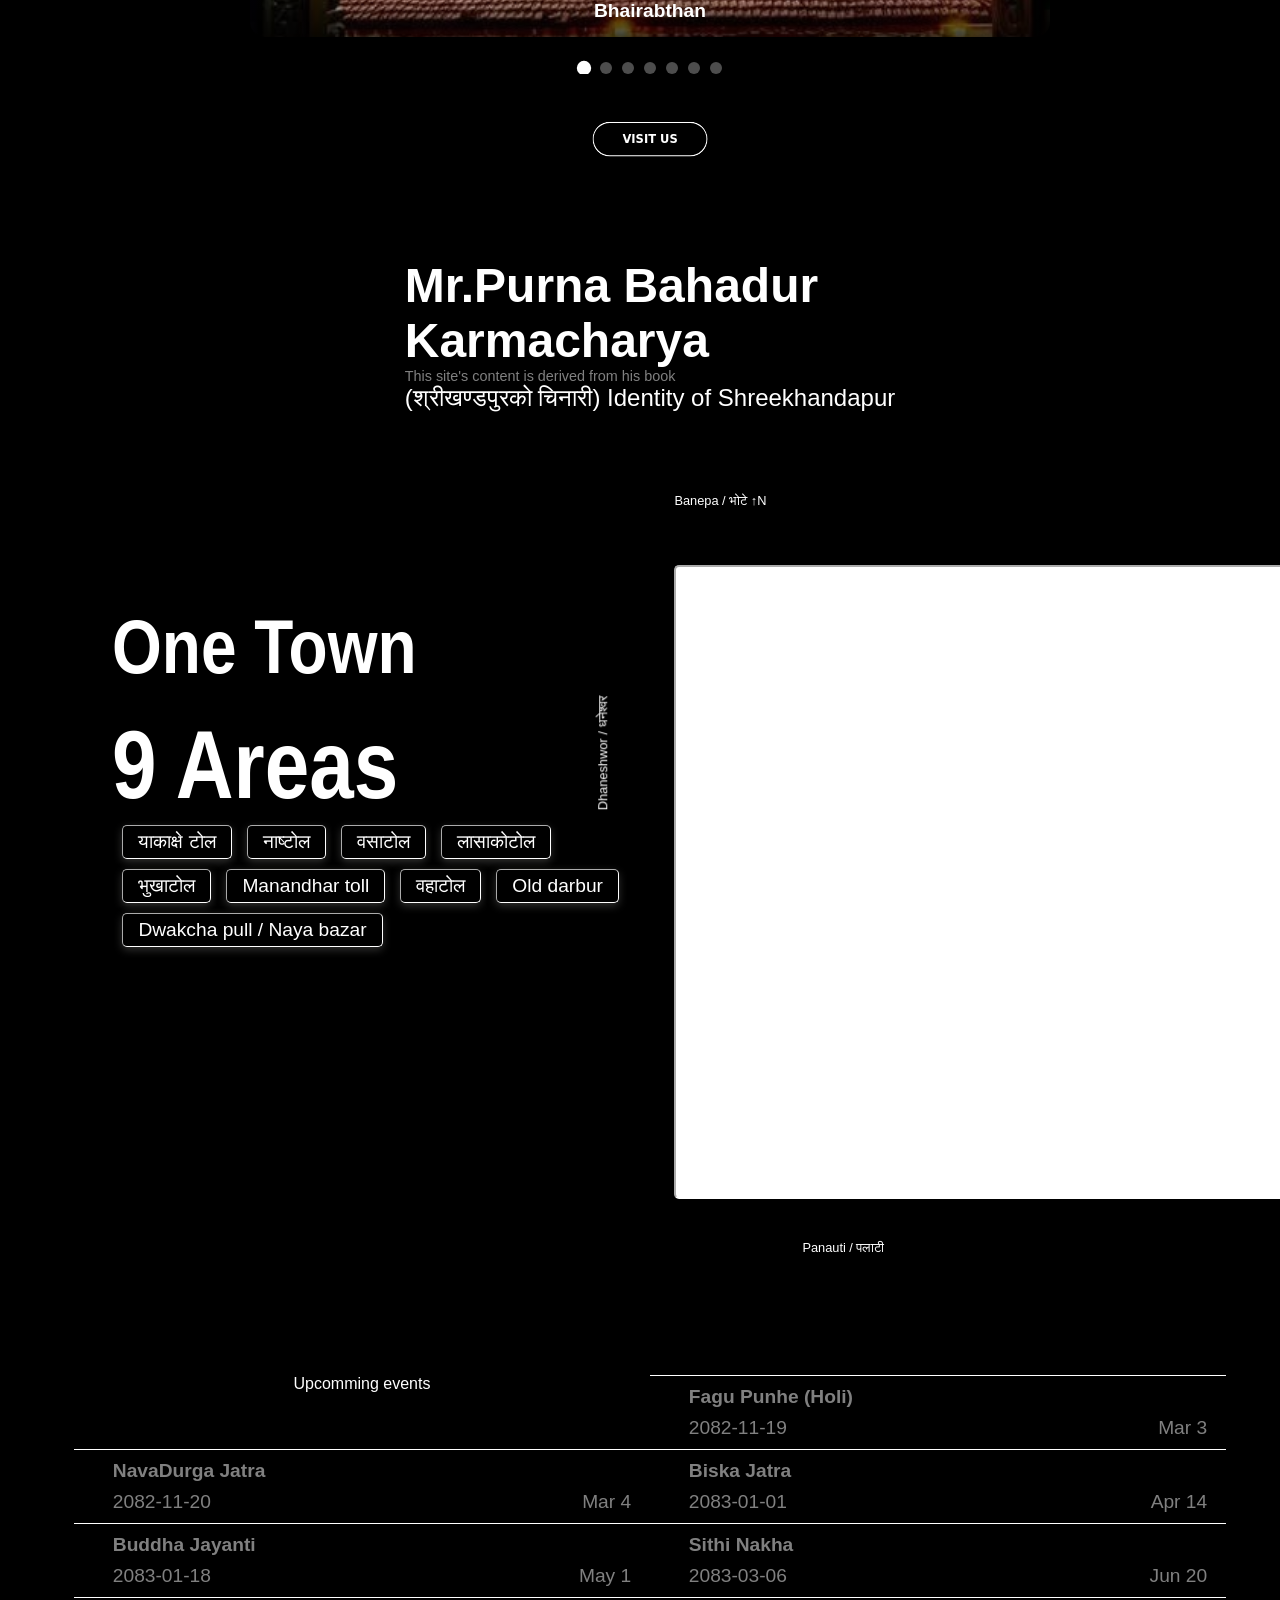
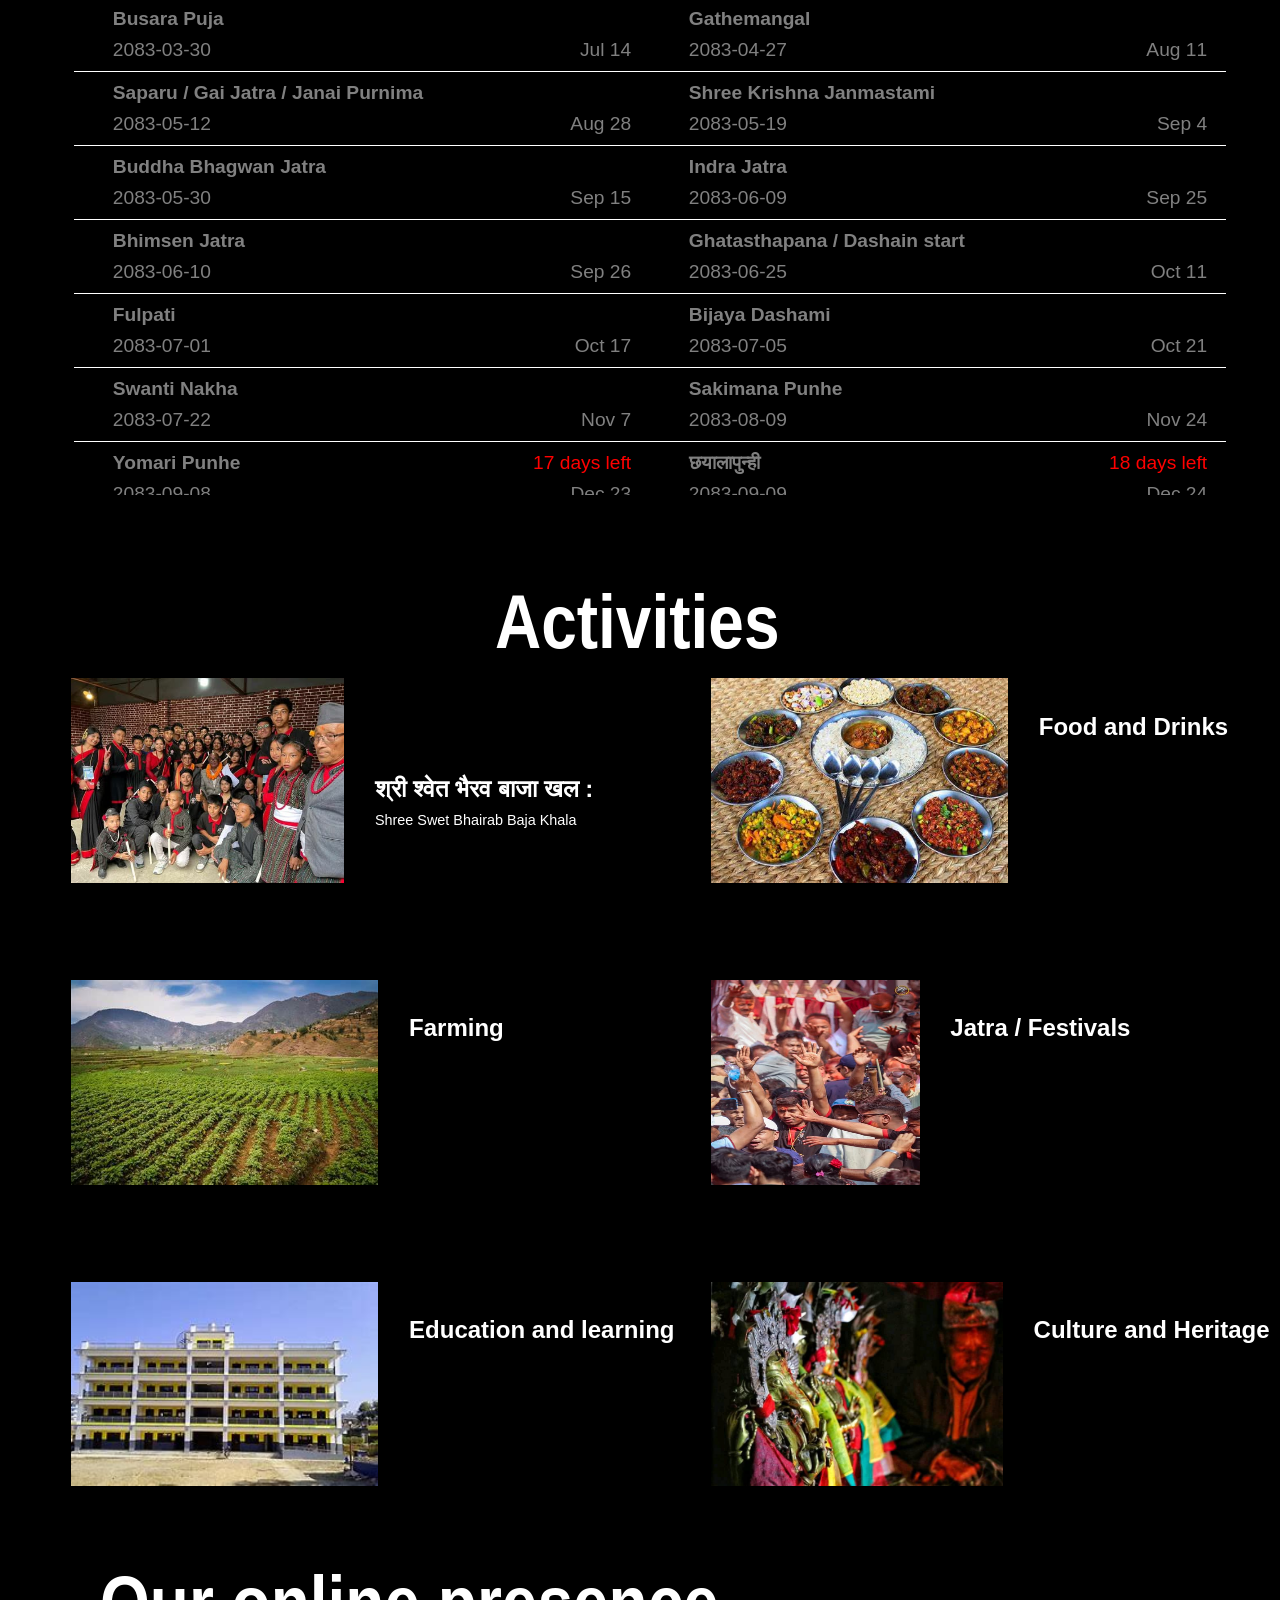
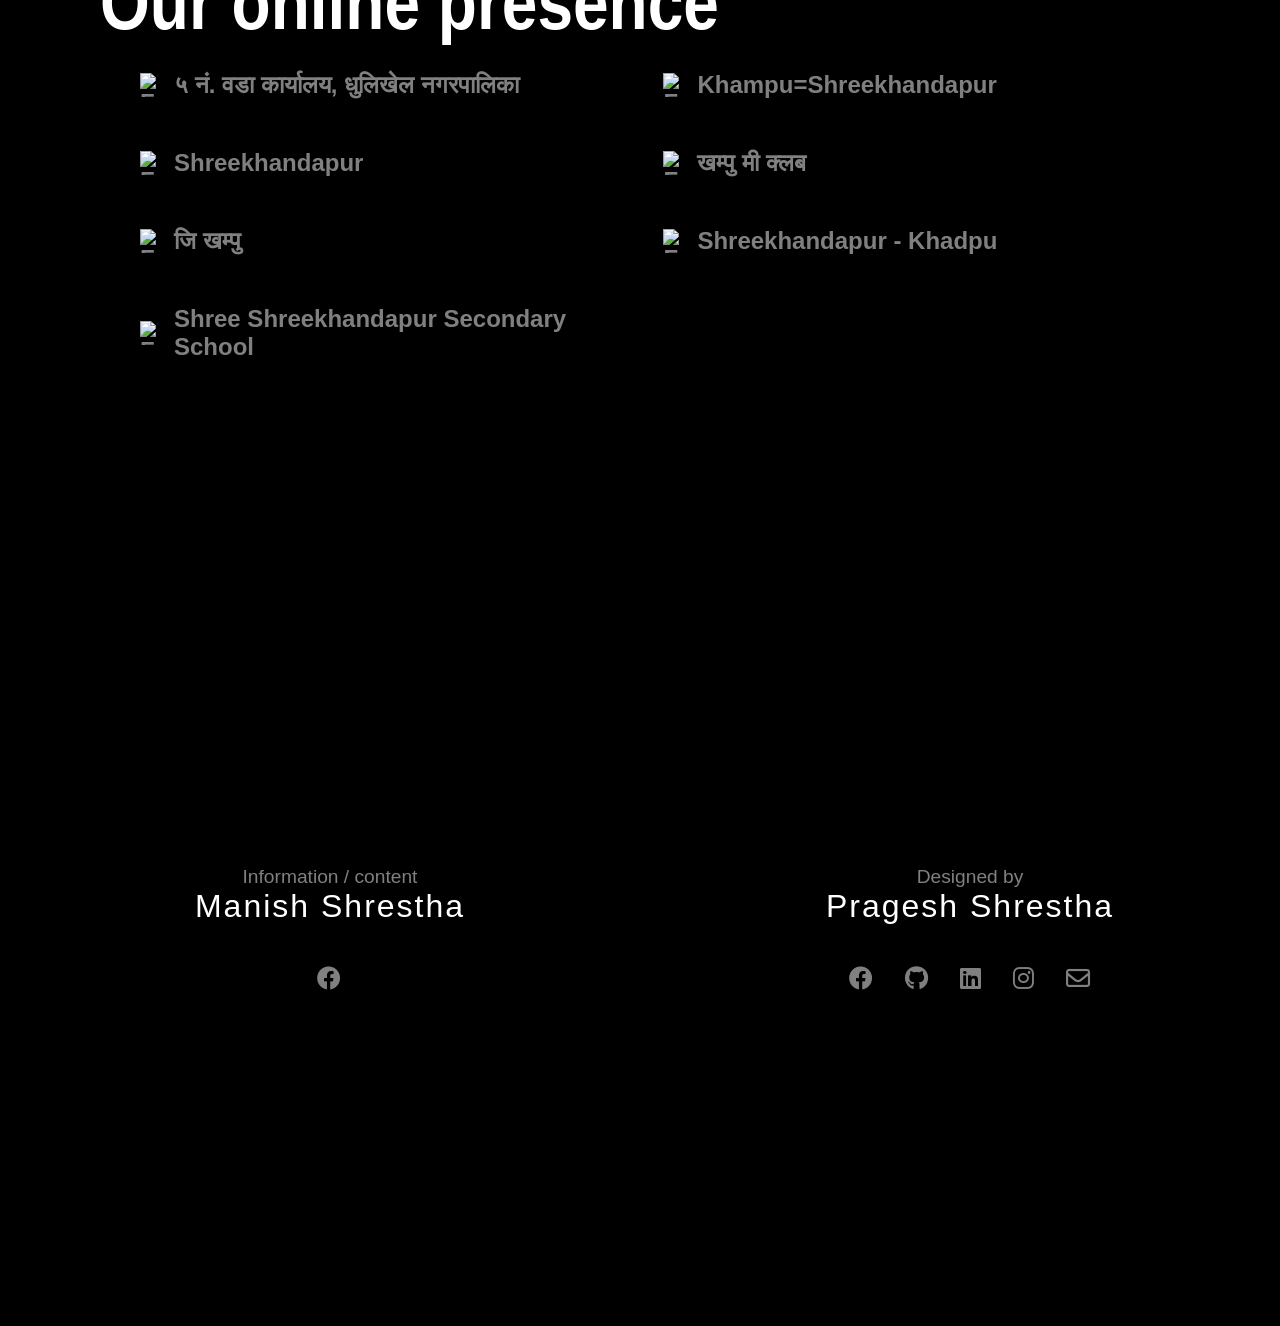
==== commit bad09414: "fixed:changed Navadurga miti with khadpu's date" ====
--- a/index.html
+++ b/index.html
@@ -768,7 +768,7 @@
       
 const specialOccasions = [
     // --- REST OF 2026 ---
-    { occasion: "NavaDurga Jatra", engDate: new Date('2026-03-02'), nepDate: "2082-11-18" },
+    { occasion: "NavaDurga Jatra", engDate: new Date('2026-03-04'), nepDate: "2082-11-20" },
     { occasion: "Fagu Punhe (Holi)", engDate: new Date('2026-03-03'), nepDate: "2082-11-19" },
     { occasion: "Biska Jatra", engDate: new Date('2026-04-14'), nepDate: "2083-01-01" },
     { occasion: "Buddha Jayanti", engDate: new Date('2026-05-01'), nepDate: "2083-01-18" },
@@ -1130,3 +1130,4 @@
 
 
 
+
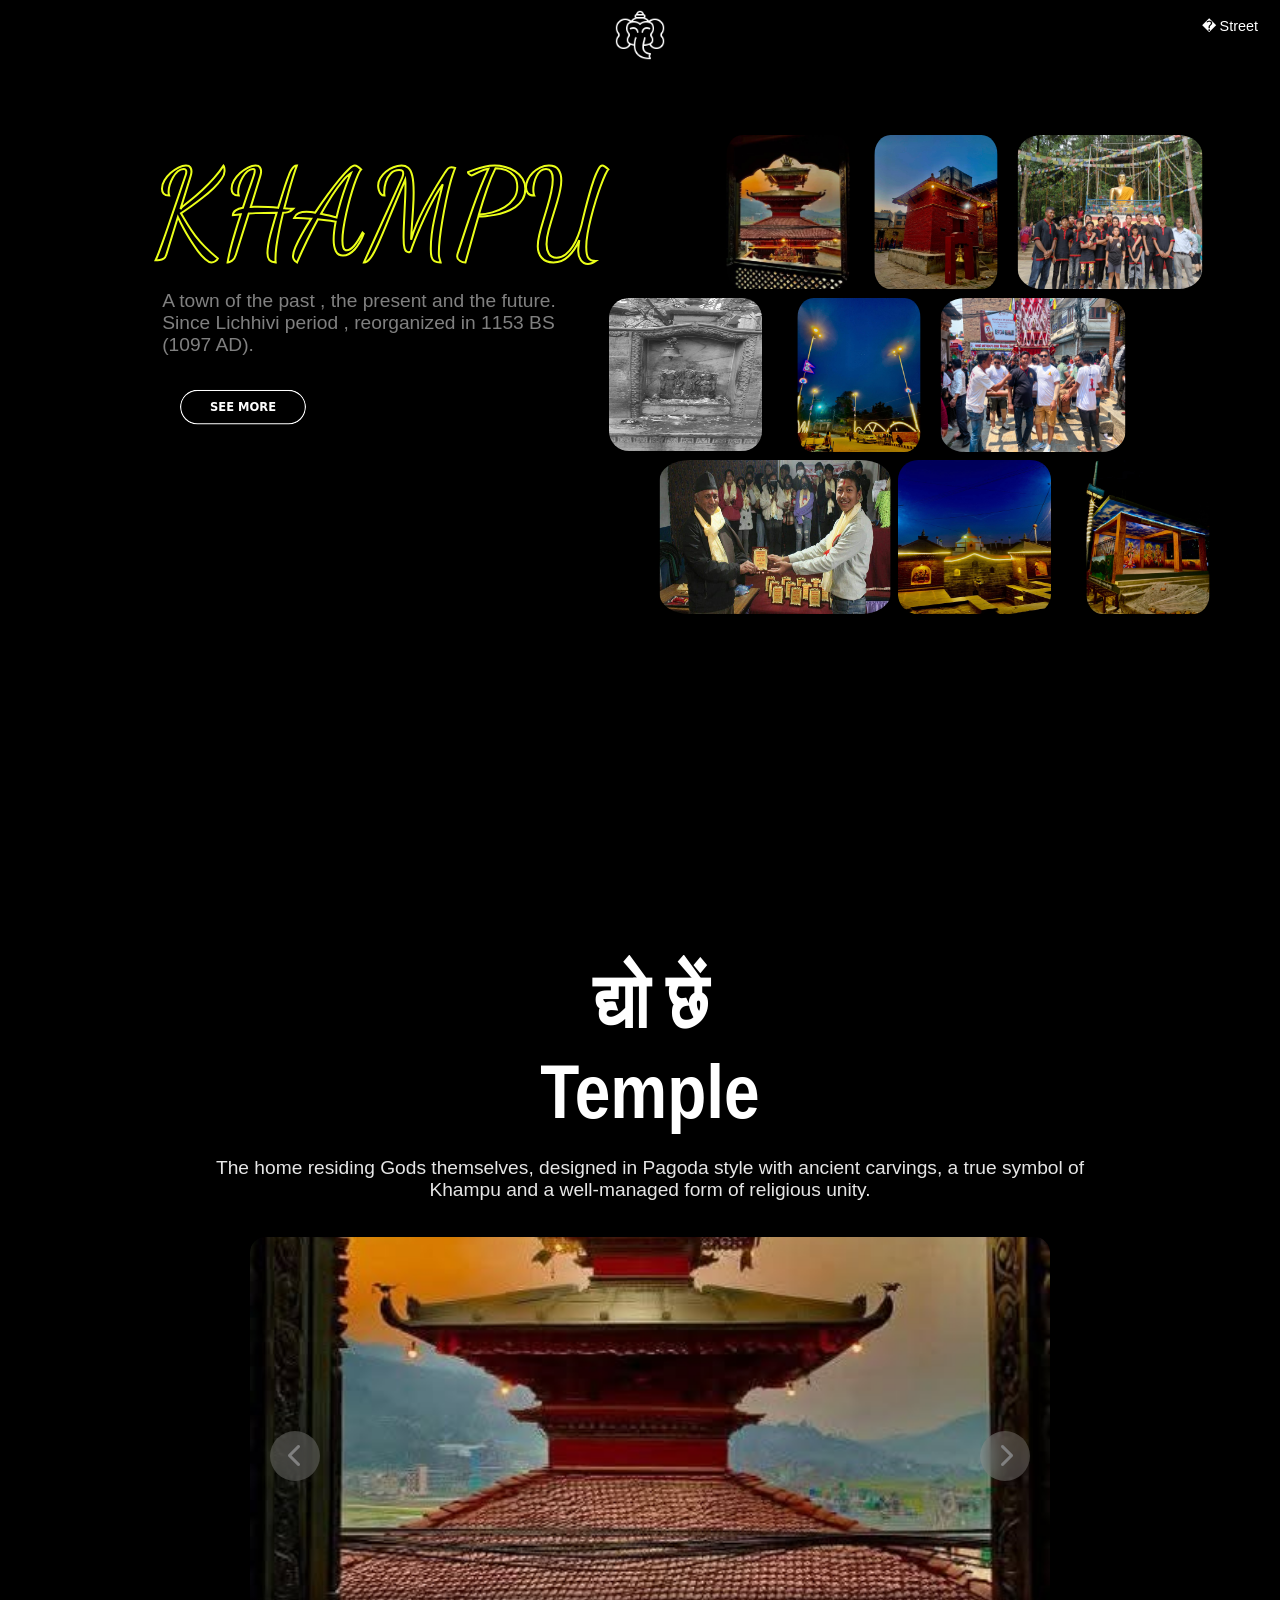
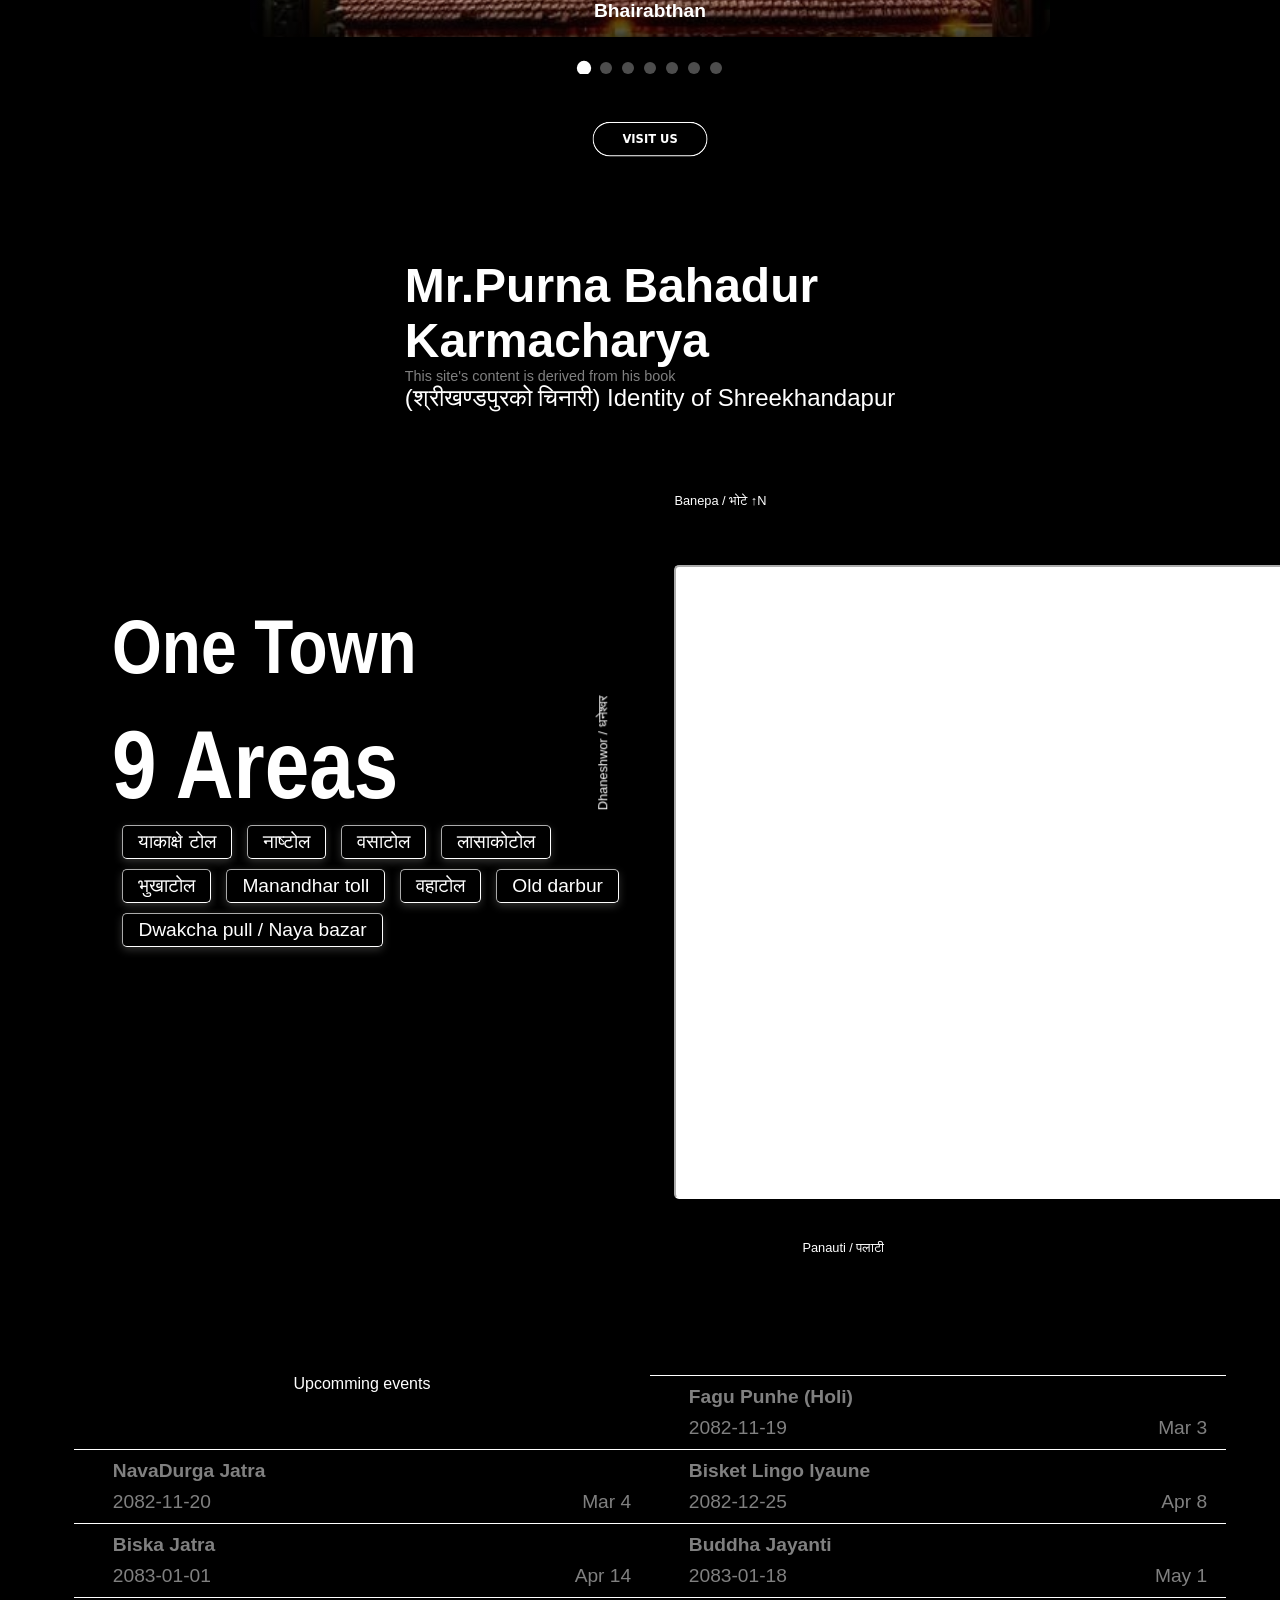
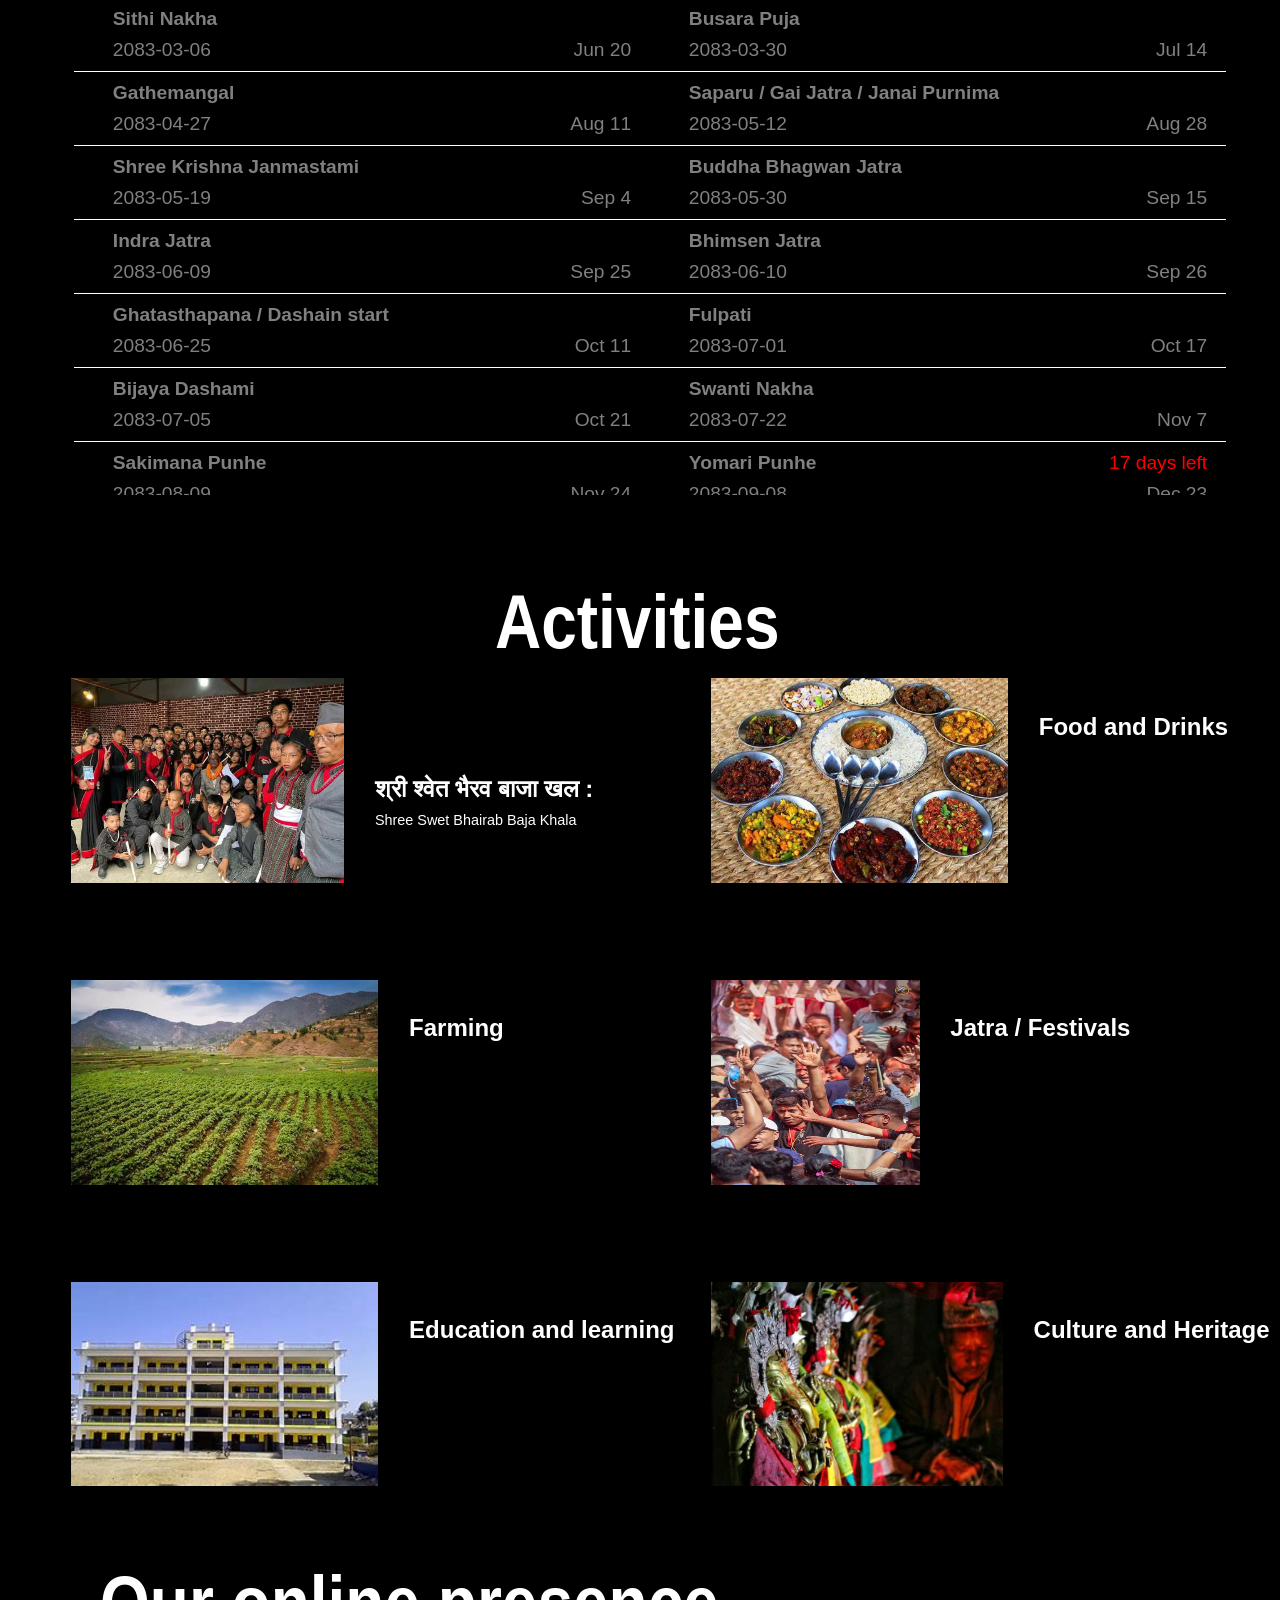
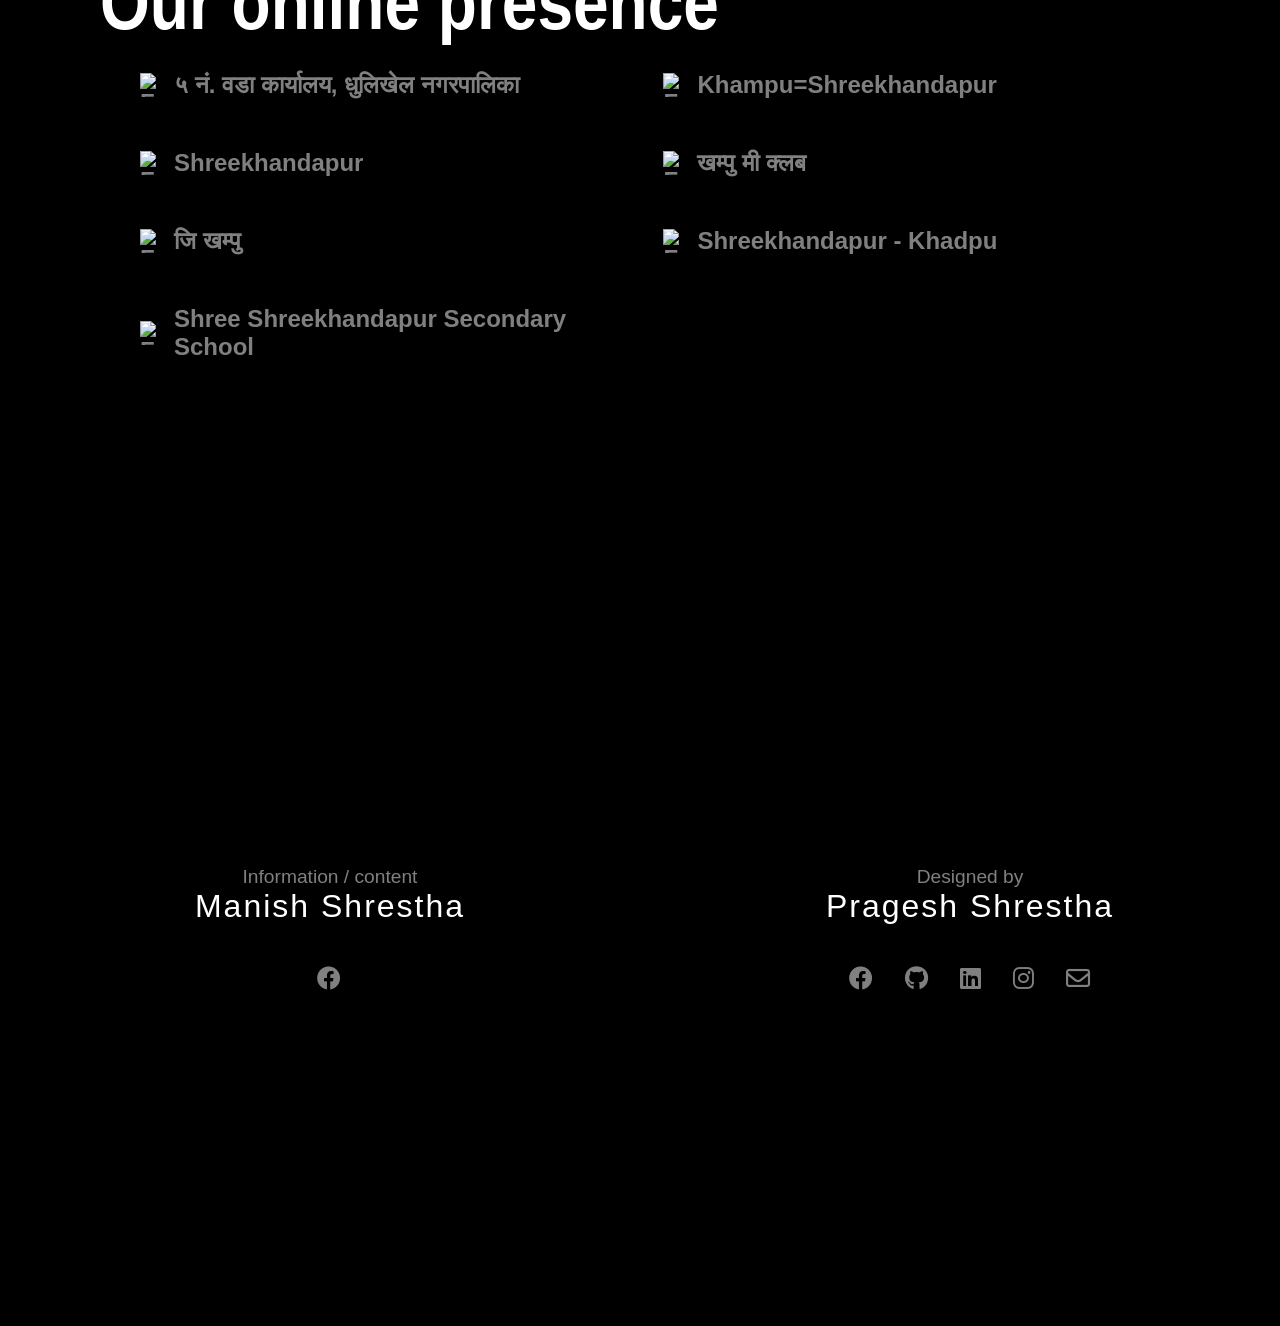
==== commit 1734a856: "Update index.html" ====
--- a/index.html
+++ b/index.html
@@ -769,6 +769,8 @@
 const specialOccasions = [
     // --- REST OF 2026 ---
     { occasion: "NavaDurga Jatra", engDate: new Date('2026-03-04'), nepDate: "2082-11-20" },
+        { occasion: "Bisket Lingo lyaune", engDate: new Date('2026-04-08'), nepDate: "2082-12-25" },
+
     { occasion: "Fagu Punhe (Holi)", engDate: new Date('2026-03-03'), nepDate: "2082-11-19" },
     { occasion: "Biska Jatra", engDate: new Date('2026-04-14'), nepDate: "2083-01-01" },
     { occasion: "Buddha Jayanti", engDate: new Date('2026-05-01'), nepDate: "2083-01-18" },
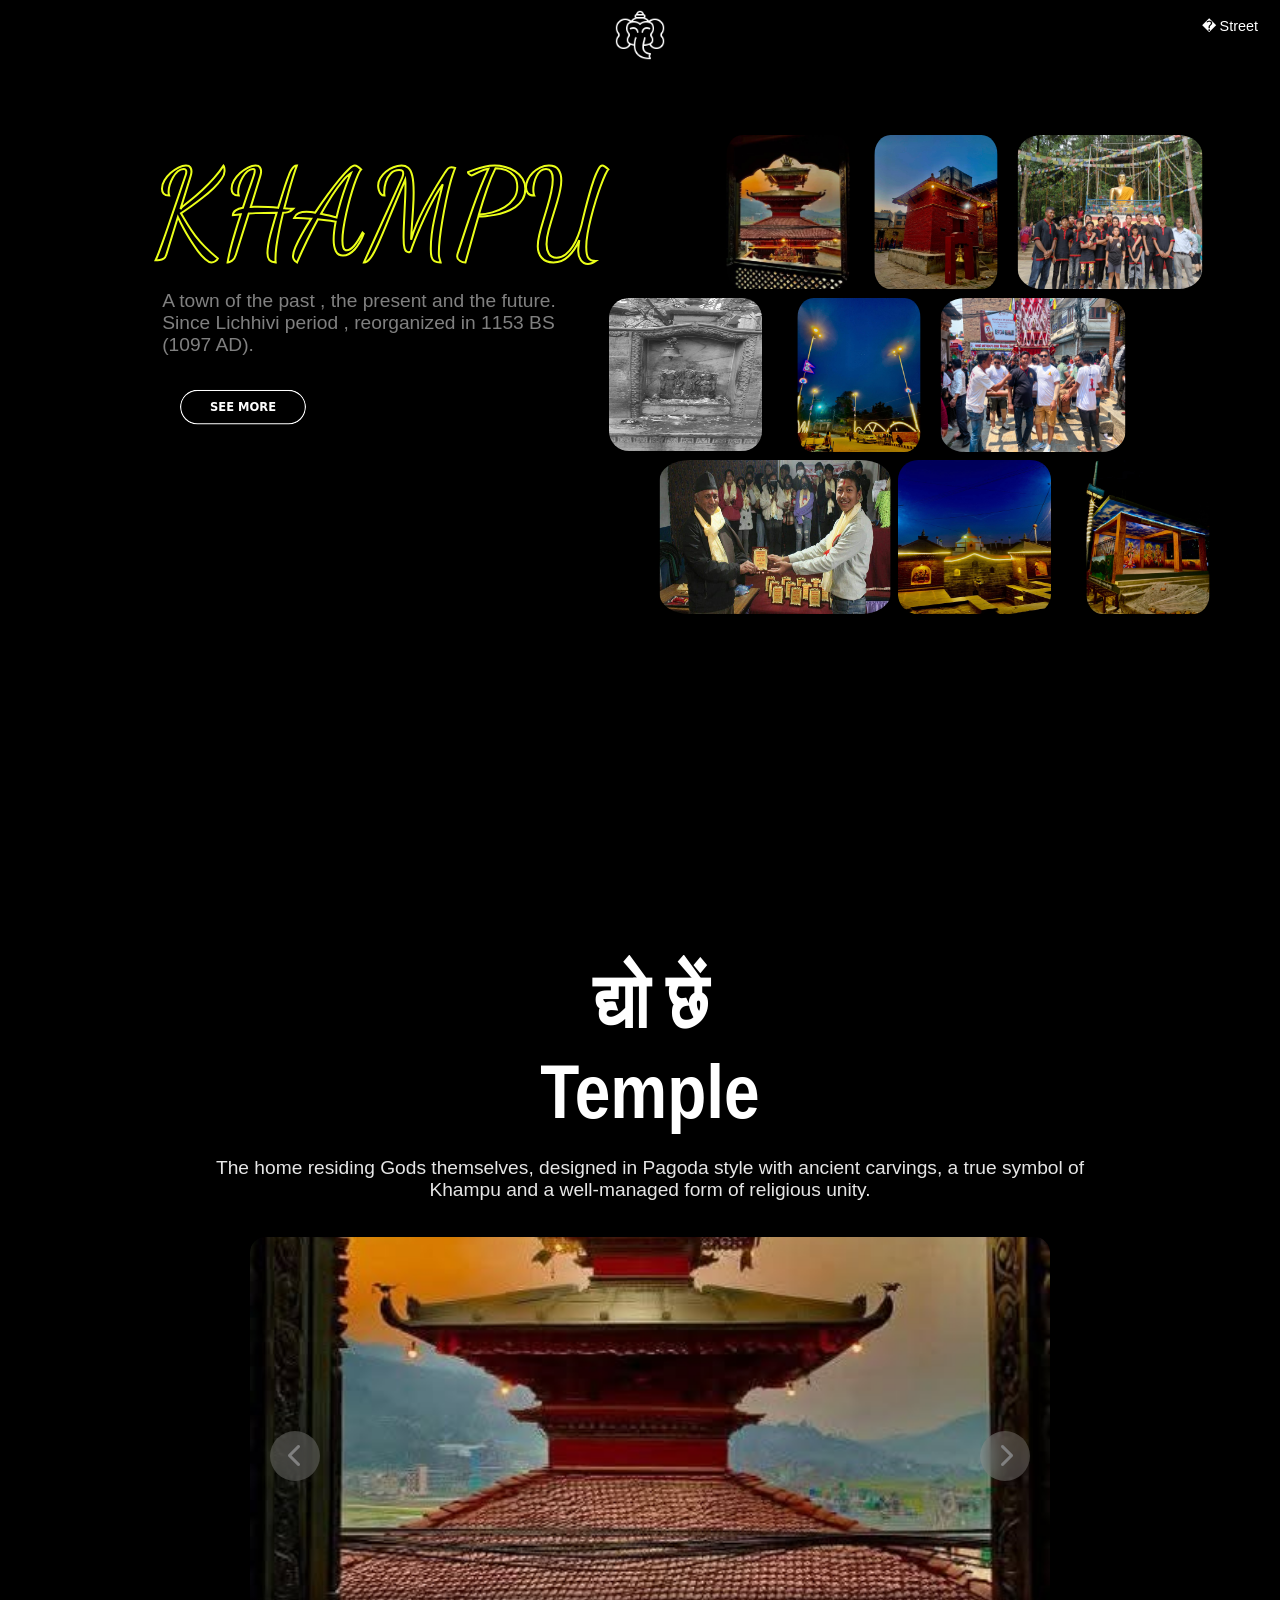
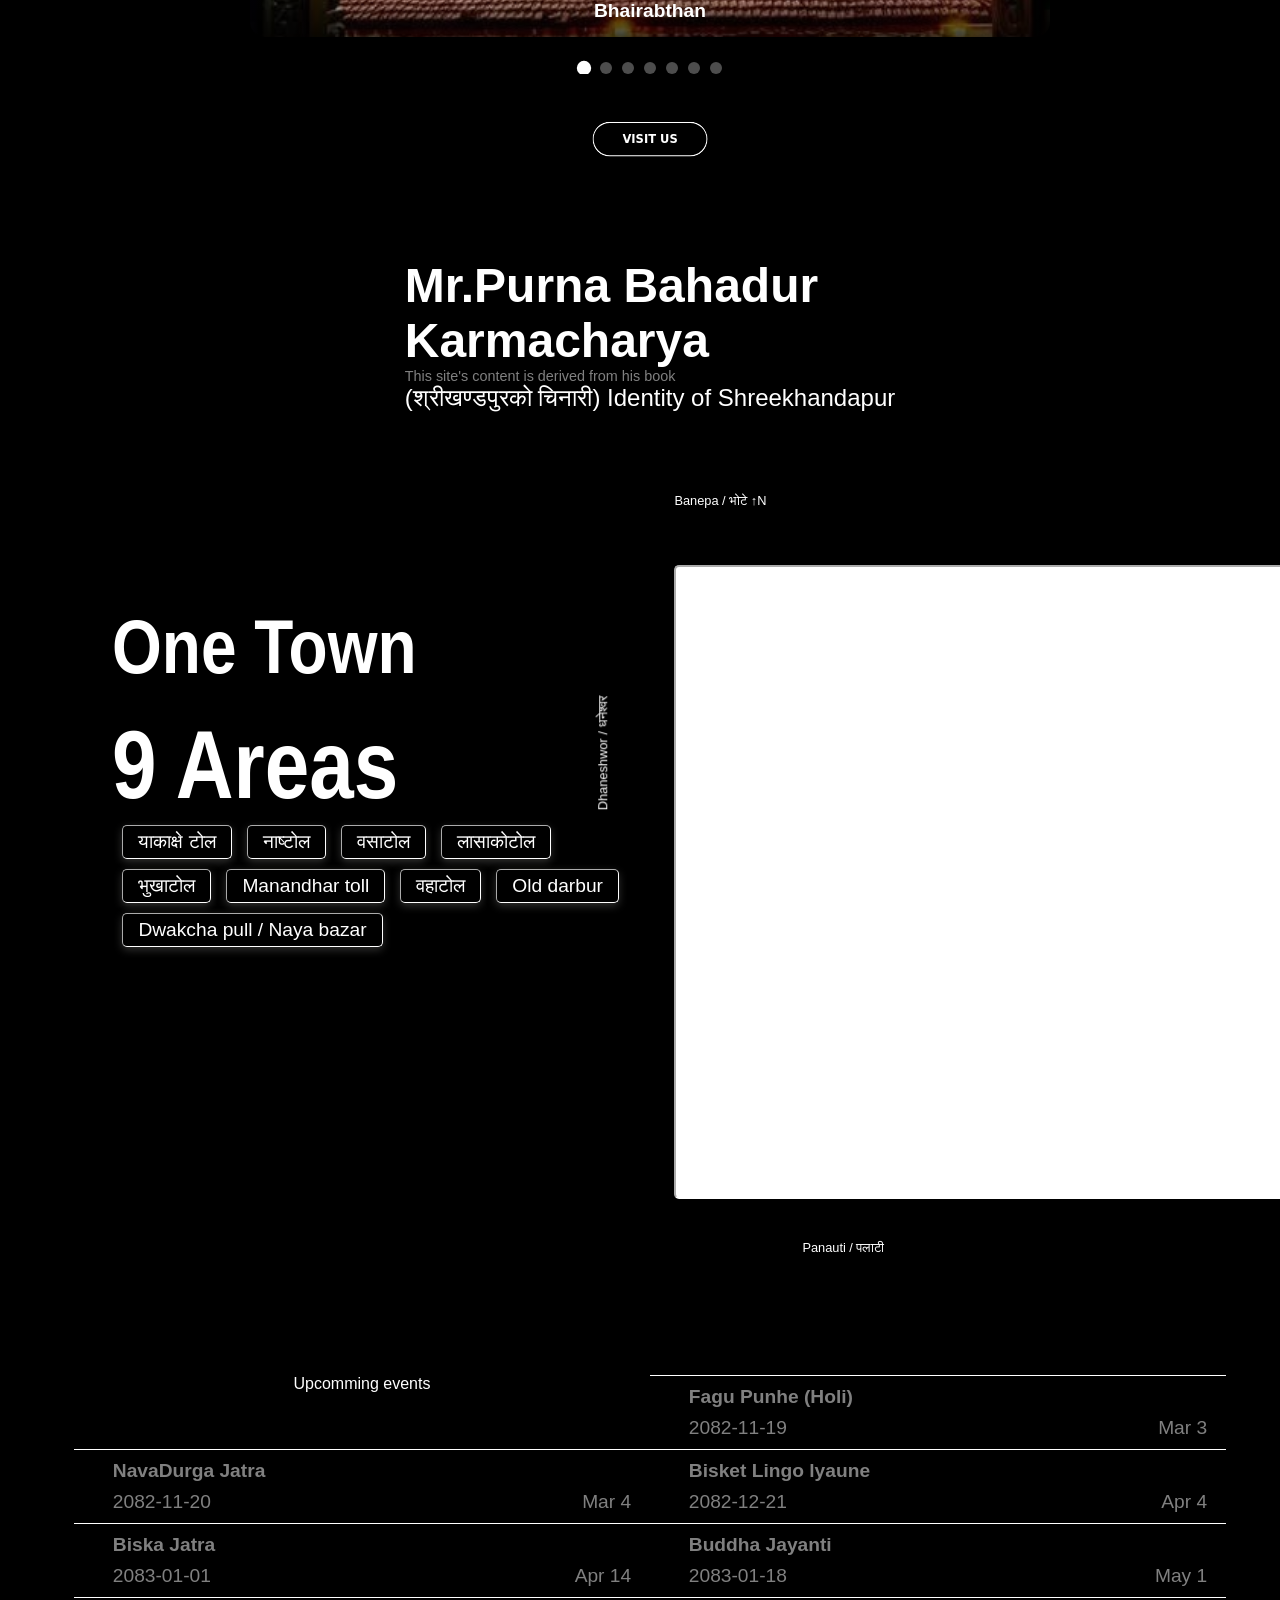
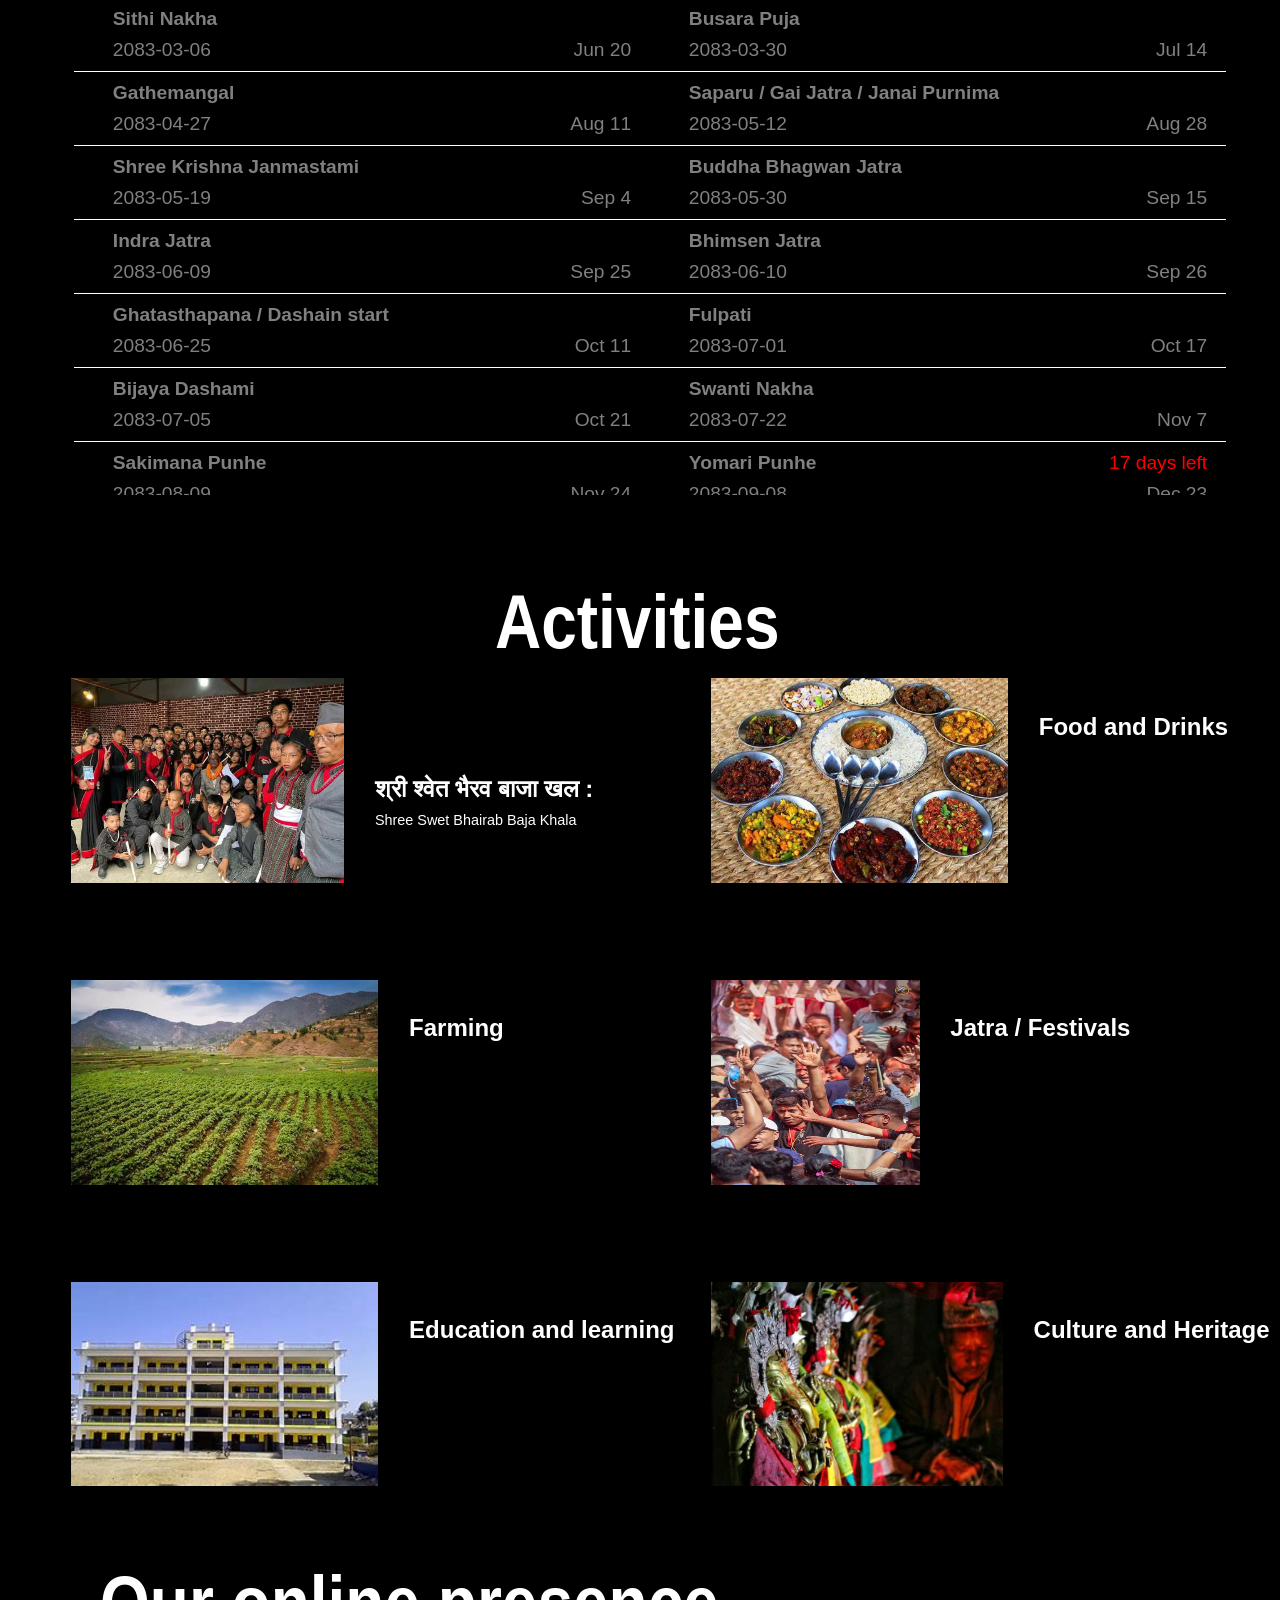
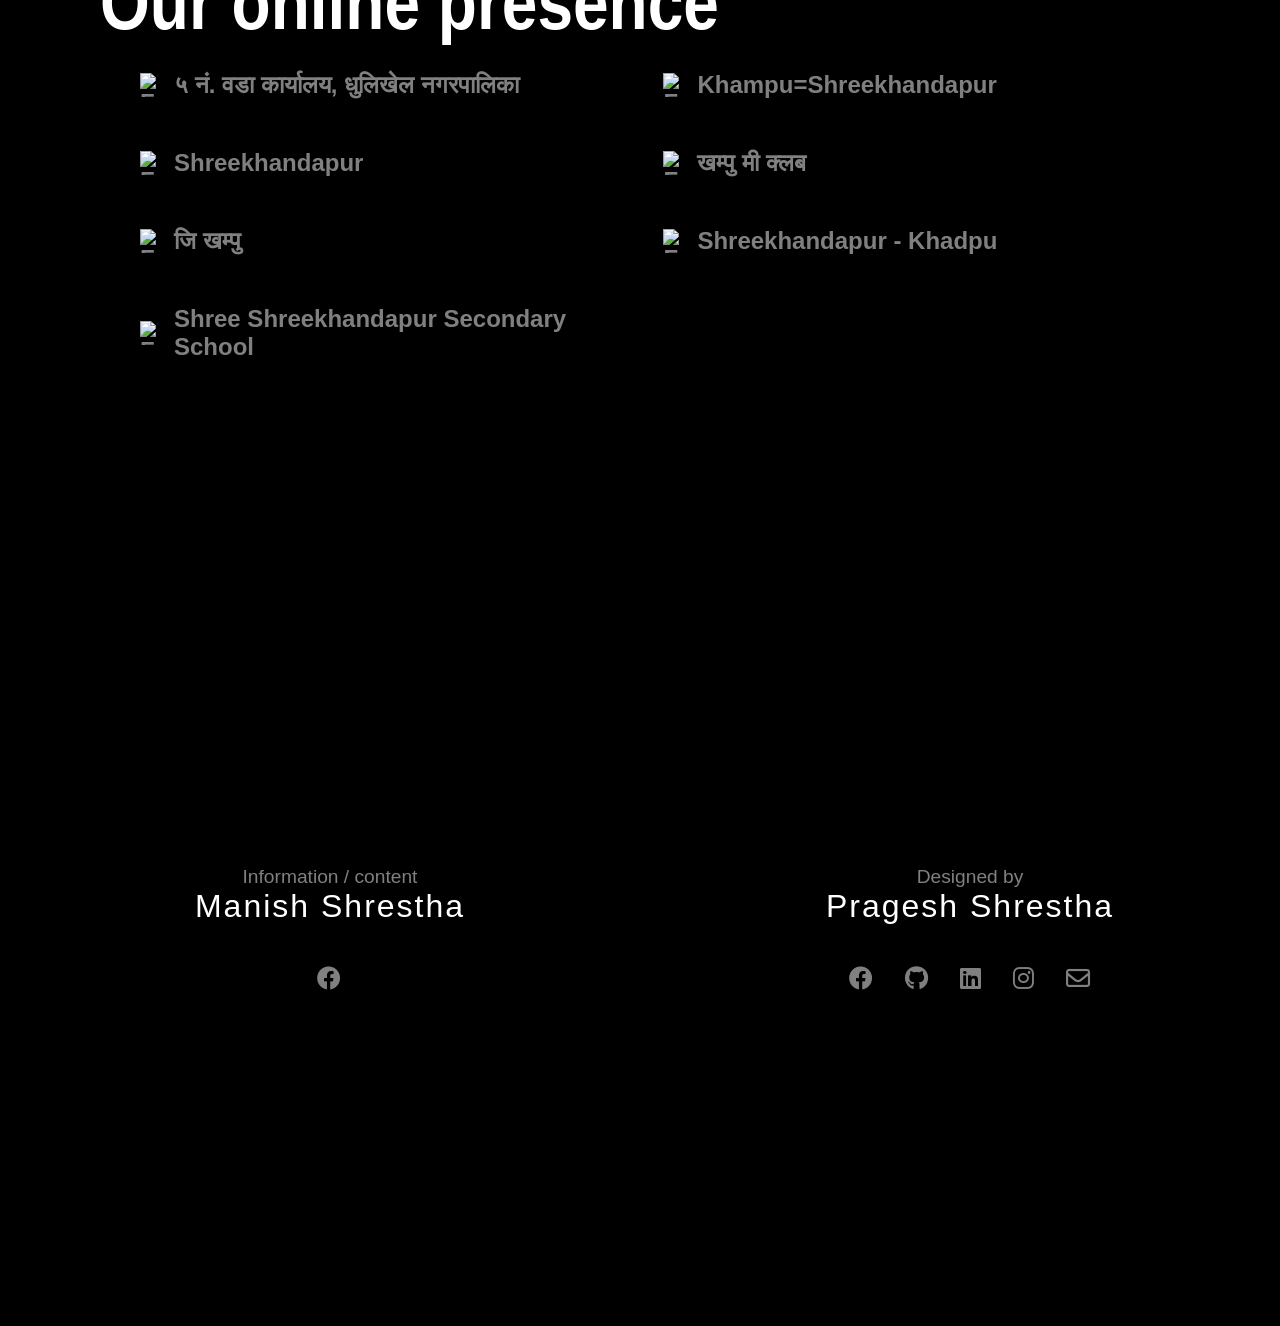
==== commit 23b9310f: "Update index.html" ====
--- a/index.html
+++ b/index.html
@@ -769,7 +769,7 @@
 const specialOccasions = [
     // --- REST OF 2026 ---
     { occasion: "NavaDurga Jatra", engDate: new Date('2026-03-04'), nepDate: "2082-11-20" },
-        { occasion: "Bisket Lingo lyaune", engDate: new Date('2026-04-08'), nepDate: "2082-12-25" },
+        { occasion: "Bisket Lingo lyaune", engDate: new Date('2026-04-04'), nepDate: "2082-12-21" },
 
     { occasion: "Fagu Punhe (Holi)", engDate: new Date('2026-03-03'), nepDate: "2082-11-19" },
     { occasion: "Biska Jatra", engDate: new Date('2026-04-14'), nepDate: "2083-01-01" },
